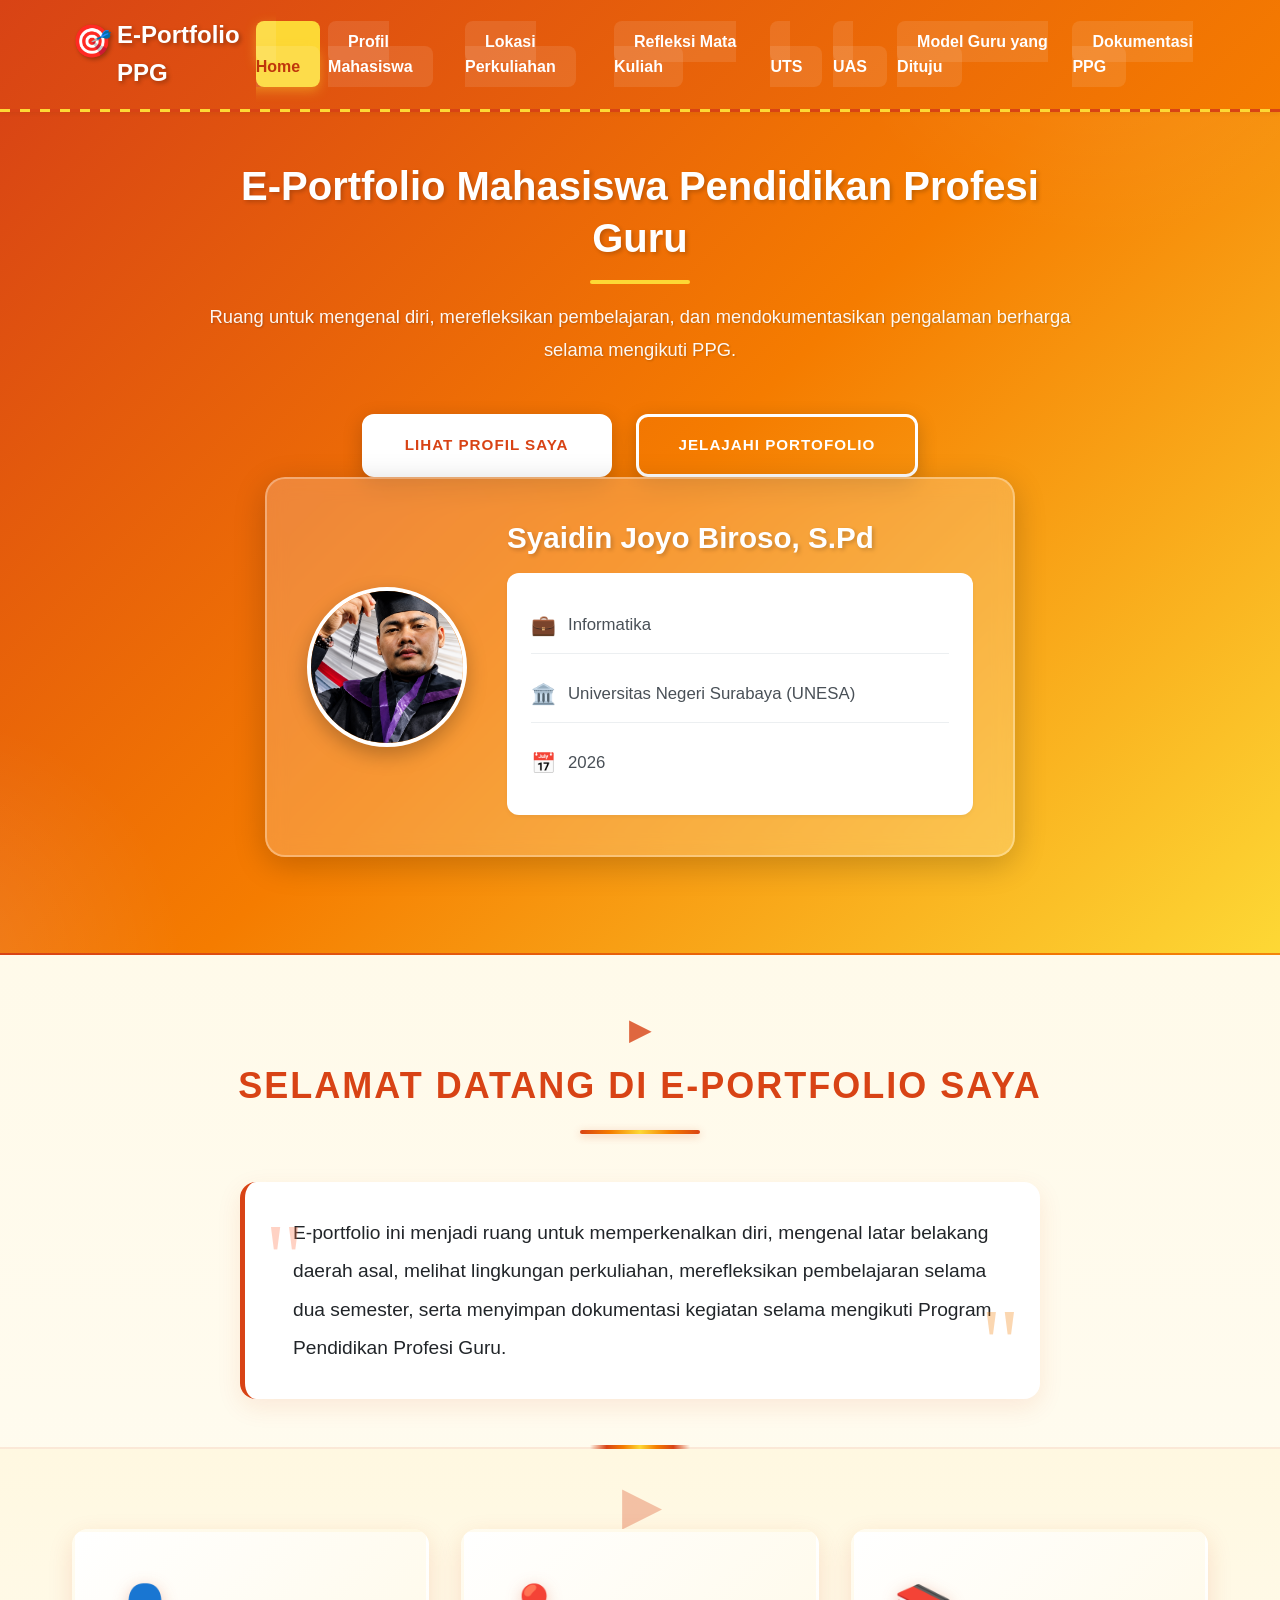
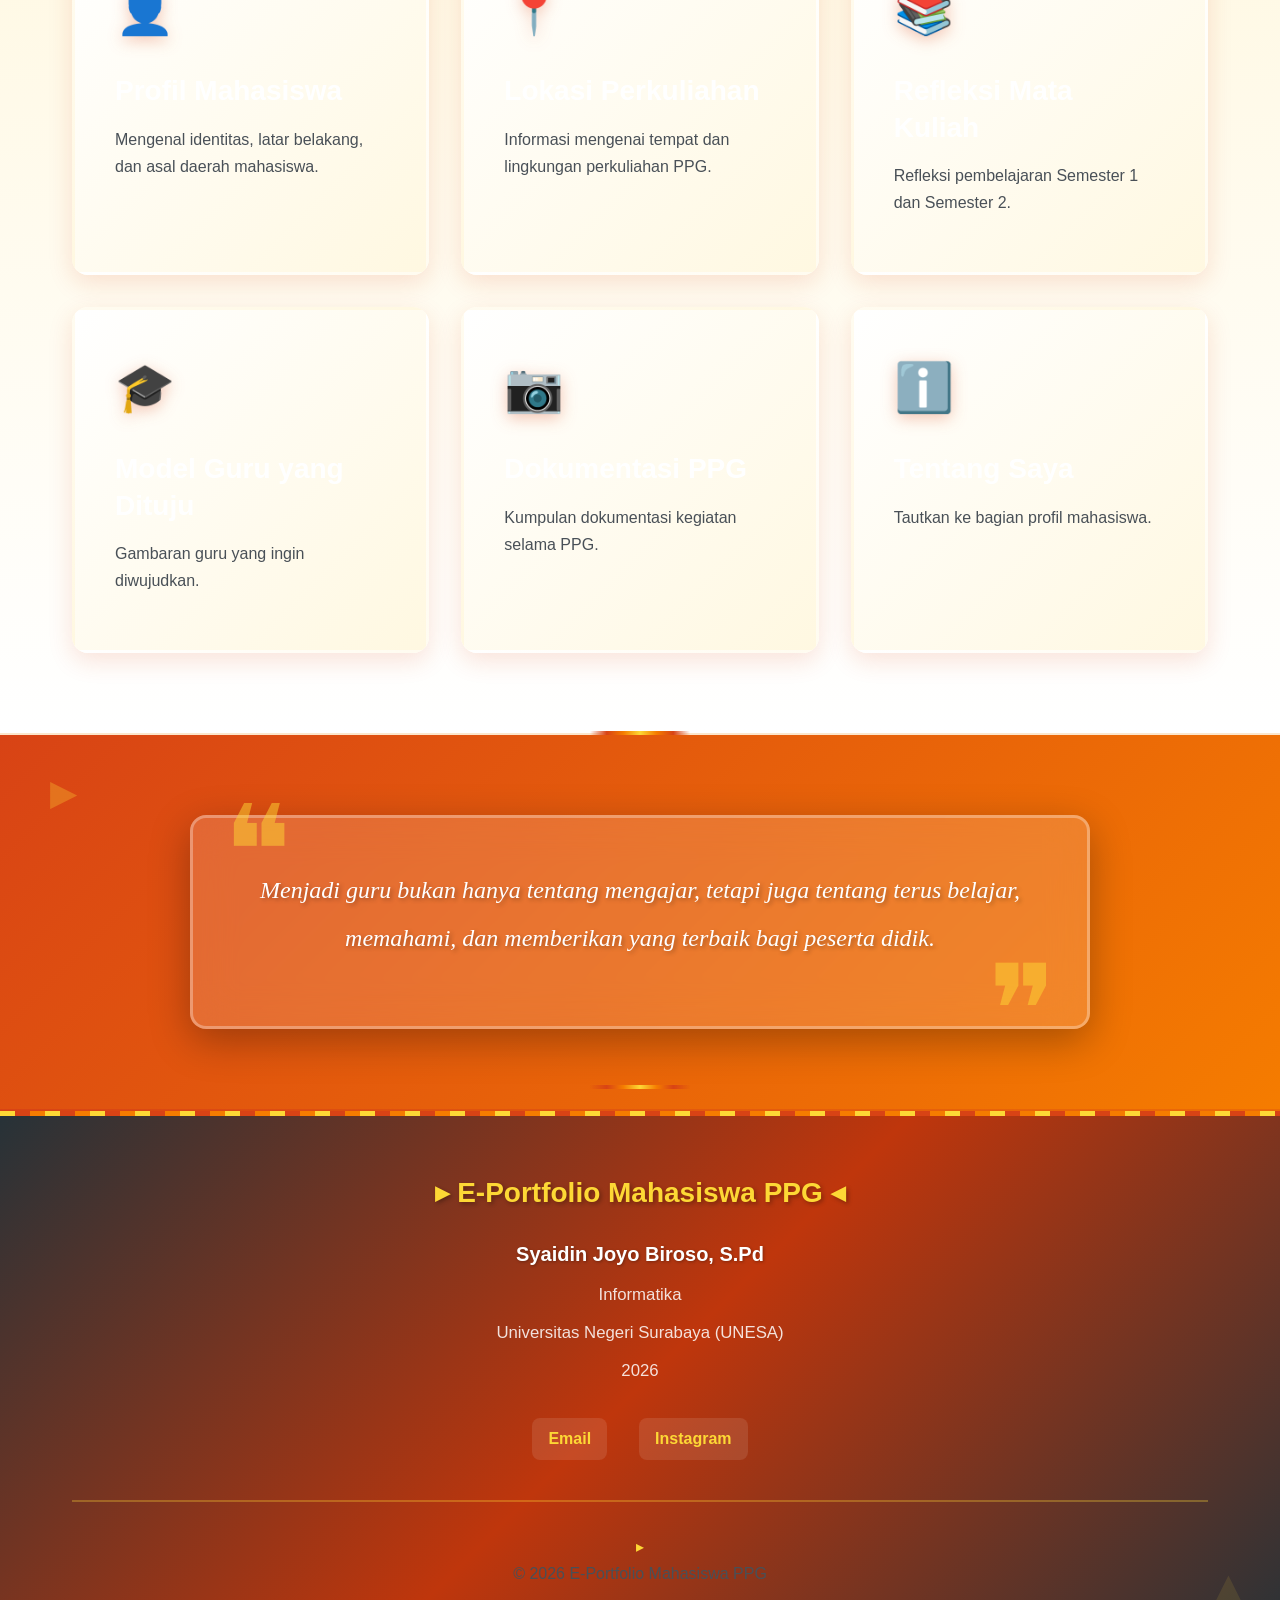
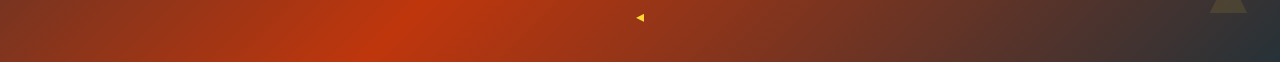
==== index.html @ d108843a "Initial commit" ====
<!DOCTYPE html>
<html lang="id">
<head>
    <meta charset="UTF-8">
    <meta name="viewport" content="width=device-width, initial-scale=1.0">
    <meta name="description" content="E-Portfolio Mahasiswa Program Pendidikan Profesi Guru">
    <title>E-Portfolio Mahasiswa PPG - Budaya Madura</title>
    <link rel="stylesheet" href="css/styles.css">
    <link rel="stylesheet" href="css/madura-ornaments.css">
</head>
<body class="home-page">
    <!-- Navbar -->
    <nav class="navbar" id="navbar">
        <div class="container">
            <div class="nav-brand">E-Portfolio PPG</div>
            <button class="nav-toggle" id="navToggle" aria-label="Toggle navigation">
                <span></span>
                <span></span>
                <span></span>
            </button>
            <ul class="nav-menu" id="navMenu">
                <li><a href="index.html" class="nav-link active">Home</a></li>
                <li><a href="profil.html" class="nav-link">Profil Mahasiswa</a></li>
                <li><a href="lokasi.html" class="nav-link">Lokasi Perkuliahan</a></li>
                <li><a href="refleksi.html" class="nav-link">Refleksi Mata Kuliah</a></li>
                <li><a href="uts.html" class="nav-link">UTS</a></li>
                <li><a href="uas.html" class="nav-link">UAS</a></li>
                <li><a href="model-guru.html" class="nav-link">Model Guru yang Dituju</a></li>
                <li><a href="dokumentasi.html" class="nav-link">Dokumentasi PPG</a></li>
            </ul>
        </div>
    </nav>

    <!-- Hero Section -->
    <section class="hero-section" id="hero">
        <div class="container">
            <div class="hero-content">
                <div class="hero-left">
                    <h1 class="hero-title">
                        E-Portfolio Mahasiswa <span class="highlight-text">Pendidikan Profesi Guru</span>
                    </h1>
                    
                    <p class="hero-subtitle">
                        Ruang untuk mengenal diri, merefleksikan pembelajaran,
                        dan mendokumentasikan pengalaman berharga
                        selama mengikuti PPG.
                    </p>
                    
                    <div class="hero-buttons">
                        <a href="profil.html" class="btn btn-primary">
                            Lihat Profil Saya
                        </a>
                        <a href="#selamat-datang" class="btn btn-secondary">
                            Jelajahi Portofolio
                        </a>
                    </div>
                </div>
                
                <div class="hero-right">
                    <!-- Profile Card -->
                    <div class="profile-card-hero">
                        <div class="profile-photo-wrapper">
                            <img src="images/profile.jpg" alt="Foto Profil" class="profile-photo" id="heroProfilePhoto">
                        </div>
                        <div class="profile-info">
                            <h2 class="profile-name" id="heroProfileName">[Nama Mahasiswa]</h2>
                            <div class="profile-details">
                                <div class="detail-item">
                                    <span class="detail-icon">💼</span>
                                    <span class="detail-text" id="heroProfileBidang">[Bidang Studi]</span>
                                </div>
                                <div class="detail-item">
                                    <span class="detail-icon">🏛️</span>
                                    <span class="detail-text">Universitas Negeri Surabaya (UNESA)</span>
                                </div>
                                <div class="detail-item">
                                    <span class="detail-icon">📅</span>
                                    <span class="detail-text" id="heroProfileYear">2026</span>
                                </div>
                            </div>
                        </div>
                    </div>
                </div>
            </div>
        </div>
    </section>

    <!-- Welcome Section -->
    <section class="welcome-section" id="selamat-datang">
        <div class="container">
            <h2 class="section-title fade-in-up">Selamat Datang di E-Portfolio Saya</h2>
            <p class="welcome-text fade-in-up">E-portfolio ini menjadi ruang untuk memperkenalkan diri, mengenal latar belakang daerah asal, melihat lingkungan perkuliahan, merefleksikan pembelajaran selama dua semester, serta menyimpan dokumentasi kegiatan selama mengikuti Program Pendidikan Profesi Guru.</p>
        </div>
    </section>

    <!-- Quick Navigation -->
    <section class="quick-nav" id="navigasi">
        <div class="container">
            <div class="nav-cards">
                <a href="profil.html" class="nav-card fade-in-up">
                    <div class="card-icon">👤</div>
                    <h3 class="card-title">Profil Mahasiswa</h3>
                    <p class="card-description">Mengenal identitas, latar belakang, dan asal daerah mahasiswa.</p>
                </a>

                <a href="lokasi.html" class="nav-card fade-in-up">
                    <div class="card-icon">📍</div>
                    <h3 class="card-title">Lokasi Perkuliahan</h3>
                    <p class="card-description">Informasi mengenai tempat dan lingkungan perkuliahan PPG.</p>
                </a>

                <a href="refleksi.html" class="nav-card fade-in-up">
                    <div class="card-icon">📚</div>
                    <h3 class="card-title">Refleksi Mata Kuliah</h3>
                    <p class="card-description">Refleksi pembelajaran Semester 1 dan Semester 2.</p>
                </a>

                <a href="model-guru.html" class="nav-card fade-in-up">
                    <div class="card-icon">🎓</div>
                    <h3 class="card-title">Model Guru yang Dituju</h3>
                    <p class="card-description">Gambaran guru yang ingin diwujudkan.</p>
                </a>

                <a href="dokumentasi.html" class="nav-card fade-in-up">
                    <div class="card-icon">📷</div>
                    <h3 class="card-title">Dokumentasi PPG</h3>
                    <p class="card-description">Kumpulan dokumentasi kegiatan selama PPG.</p>
                </a>

                <a href="profil.html" class="nav-card fade-in-up">
                    <div class="card-icon">ℹ️</div>
                    <h3 class="card-title">Tentang Saya</h3>
                    <p class="card-description">Tautkan ke bagian profil mahasiswa.</p>
                </a>
            </div>
        </div>
    </section>

    <!-- Quote Section -->
    <section class="quote-section" id="motivasi">
        <div class="container">
            <blockquote class="quote fade-in-up">
                <p class="quote-text" id="homeQuote">"Menjadi guru bukan hanya tentang mengajar, tetapi juga tentang terus belajar, memahami, dan memberikan yang terbaik bagi peserta didik."</p>
            </blockquote>
        </div>
    </section>

    <!-- Footer -->
    <footer class="footer">
        <div class="container">
            <div class="footer-content">
                <h3 class="footer-title">E-Portfolio Mahasiswa PPG</h3>
                <p class="footer-name" id="footerName">[NAMA MAHASISWA]</p>
                <p class="footer-program" id="footerProgram">[PROGRAM STUDI / BIDANG STUDI]</p>
                <p class="footer-university">Universitas Negeri Surabaya (UNESA)</p>
                <p class="footer-year">2026</p>
                
                <div class="footer-contact" id="footerContact">
                    <!-- Contact akan diisi dari data.js jika tersedia -->
                </div>
            </div>
            <div class="footer-bottom">
                <p>&copy; 2026 E-Portfolio Mahasiswa PPG</p>
            </div>
        </div>
    </footer>

    <script src="js/data.js"></script>
    <script src="js/main.js"></script>
</body>
</html>
---- css/styles.css ----
:root {
    /* Primary Colors - Madura Batik Colors */
    --primary-color: #D84315;        /* Merah Bata Madura */
    --primary-dark: #BF360C;
    --primary-light: #FF6E40;
    
    /* Secondary Colors - Madura Traditional */
    --secondary-color: #F57C00;      /* Orange Cerah */
    --secondary-dark: #E65100;
    --secondary-light: #FFB74D;
    
    /* Tertiary Colors - Madura Nature */
    --tertiary-color: #388E3C;       /* Hijau Daun Tembakau */
    --tertiary-light: #66BB6A;
    
    /* Accent Colors - Batik Madura */
    --accent-yellow: #FDD835;        /* Kuning Batik */
    --accent-red: #E53935;           /* Merah Madura */
    --accent-blue: #1976D2;          /* Biru Laut Madura */
    --accent-brown: #795548;         /* Cokelat Tanah Liat */
    
    /* Neutral Colors */
    --white: #ffffff;
    --off-white: #FFF8E1;            /* Krem Batik */
    --light-gray: #ECEFF1;
    --gray: #78909C;
    --dark-gray: #455A64;
    --darker: #263238;
    
    /* Gradient Colors */
    --gradient-madura: linear-gradient(135deg, #D84315 0%, #F57C00 50%, #FDD835 100%);
    --gradient-batik: linear-gradient(45deg, #D84315 0%, #388E3C 100%);
    --accent-gold: #FFB300;
    
    /* Text Colors */
    --text-primary: #212529;
    --text-secondary: #495057;
    --text-muted: #6c757d;
    
    /* Background */
    --bg-primary: #ffffff;
    --bg-secondary: #f8f9fa;
    --bg-tertiary: #e9ecef;
    
    /* Shadows */
    --shadow-sm: 0 2px 4px rgba(0, 0, 0, 0.05);
    --shadow-md: 0 4px 6px rgba(0, 0, 0, 0.07);
    --shadow-lg: 0 10px 15px rgba(0, 0, 0, 0.1);
    --shadow-xl: 0 20px 25px rgba(0, 0, 0, 0.15);
    
    /* Transitions */
    --transition-fast: 0.2s ease;
    --transition-normal: 0.3s ease;
    --transition-slow: 0.5s ease;
    
    /* Typography */
    --font-primary: 'Segoe UI', Tahoma, Geneva, Verdana, sans-serif;
    --font-secondary: Georgia, 'Times New Roman', serif;
    
    /* Spacing */
    --spacing-xs: 0.5rem;
    --spacing-sm: 1rem;
    --spacing-md: 2rem;
    --spacing-lg: 3rem;
    --spacing-xl: 4rem;
    
    /* Border Radius */
    --radius-sm: 4px;
    --radius-md: 8px;
    --radius-lg: 12px;
    --radius-xl: 16px;
}

/* ===================================
   RESET & BASE STYLES
   =================================== */
* {
    margin: 0;
    padding: 0;
    box-sizing: border-box;
}

html {
    scroll-behavior: smooth;
    font-size: 16px;
}

/* Override scroll behavior saat accordion transition */
html.no-smooth-scroll {
    scroll-behavior: auto !important;
}

body {
    font-family: var(--font-primary);
    color: var(--text-primary);
    background: linear-gradient(to bottom, #FFF8E1 0%, #ffffff 100%);
    line-height: 1.6;
    overflow-x: hidden;
    position: relative;
}

/* Batik Madura Pattern Background - Enhanced */
body::before {
    content: '';
    position: fixed;
    top: 0;
    left: 0;
    right: 0;
    bottom: 0;
    background-image: 
        /* Motif diagonal khas batik Madura */
        repeating-linear-gradient(45deg, transparent, transparent 30px, rgba(216, 67, 21, 0.04) 30px, rgba(216, 67, 21, 0.04) 32px),
        repeating-linear-gradient(-45deg, transparent, transparent 30px, rgba(245, 124, 0, 0.04) 30px, rgba(245, 124, 0, 0.04) 32px),
        /* Motif kotak-kotak halus */
        repeating-linear-gradient(0deg, transparent, transparent 60px, rgba(253, 216, 53, 0.03) 60px, rgba(253, 216, 53, 0.03) 62px),
        repeating-linear-gradient(90deg, transparent, transparent 60px, rgba(56, 142, 60, 0.03) 60px, rgba(56, 142, 60, 0.03) 62px);
    background-size: 100px 100px;
    z-index: -1;
    pointer-events: none;
    opacity: 0.7;
}

img {
    max-width: 100%;
    height: auto;
    display: block;
}

a {
    text-decoration: none;
    color: inherit;
    transition: var(--transition-fast);
}

button {
    font-family: inherit;
    cursor: pointer;
    border: none;
    background: none;
    transition: var(--transition-fast);
}

ul {
    list-style: none;
}

/* ===================================
   TYPOGRAPHY
   =================================== */
h1, h2, h3, h4, h5, h6 {
    font-weight: 600;
    line-height: 1.3;
    color: var(--text-primary);
    margin-bottom: 1rem;
}

h1 {
    font-size: 2.5rem;
}

h2 {
    font-size: 2rem;
}

h3 {
    font-size: 1.5rem;
}

h4 {
    font-size: 1.25rem;
}

p {
    margin-bottom: 1rem;
    color: var(--text-secondary);
    line-height: 1.8;
}

/* ===================================
   CONTAINER & LAYOUT
   =================================== */
.container {
    max-width: 1200px;
    margin: 0 auto;
    padding: 0 2rem;
}

section {
    padding: 3rem 0;
}

/* ===================================
   NAVBAR - Madura Style
   =================================== */
.navbar {
    position: fixed;
    top: 0;
    left: 0;
    right: 0;
    background: linear-gradient(135deg, var(--primary-color) 0%, var(--secondary-color) 100%);
    box-shadow: 0 4px 20px rgba(216, 67, 21, 0.3);
    z-index: 1000;
    transition: var(--transition-normal);
    border-bottom: 3px solid var(--accent-yellow);
}

.navbar::after {
    content: '';
    position: absolute;
    bottom: -3px;
    left: 0;
    right: 0;
    height: 3px;
    background: repeating-linear-gradient(
        90deg,
        var(--accent-yellow) 0px,
        var(--accent-yellow) 10px,
        var(--primary-color) 10px,
        var(--primary-color) 20px
    );
}

.navbar .container {
    display: flex;
    justify-content: space-between;
    align-items: center;
    padding: 1rem 2rem;
}

.nav-brand {
    font-size: 1.5rem;
    font-weight: 700;
    color: var(--white);
    text-shadow: 2px 2px 4px rgba(0, 0, 0, 0.3);
    position: relative;
    padding-left: 45px;
}

.nav-brand::before {
    content: '🎯';
    position: absolute;
    left: 0;
    font-size: 2rem;
    animation: bounce 2s infinite;
}

@keyframes bounce {
    0%, 100% { transform: translateY(0); }
    50% { transform: translateY(-5px); }
}

.nav-menu {
    display: flex;
    gap: 0.5rem;
    align-items: center;
}

.nav-link {
    color: var(--white);
    font-weight: 600;
    padding: 0.75rem 1.25rem;
    position: relative;
    transition: var(--transition-fast);
    border-radius: var(--radius-md);
    background: rgba(255, 255, 255, 0.1);
    backdrop-filter: blur(10px);
}

.nav-link::before {
    content: '';
    position: absolute;
    top: 0;
    left: 0;
    right: 0;
    bottom: 0;
    background: var(--accent-yellow);
    border-radius: var(--radius-md);
    transform: scaleX(0);
    transform-origin: right;
    transition: transform 0.3s ease;
    z-index: -1;
}

.nav-link:hover::before,
.nav-link.active::before {
    transform: scaleX(1);
    transform-origin: left;
}

.nav-link:hover,
.nav-link.active {
    color: var(--primary-dark);
    transform: translateY(-2px);
    box-shadow: 0 4px 12px rgba(253, 216, 53, 0.4);
}

.nav-toggle {
    display: none;
    flex-direction: column;
    gap: 5px;
    width: 30px;
    height: 30px;
    background: rgba(255, 255, 255, 0.2);
    padding: 5px;
    border-radius: var(--radius-sm);
}

.nav-toggle span {
    display: block;
    width: 100%;
    height: 3px;
    background: linear-gradient(90deg, var(--accent-yellow), var(--white));
    border-radius: 2px;
    transition: var(--transition-fast);
}

/* ===================================
   HERO SECTION - Madura Vibes
   =================================== */
.hero {
    margin-top: 80px;
    padding: 5rem 0;
    background: linear-gradient(135deg, #D84315 0%, #F57C00 50%, #FDD835 100%);
    color: var(--white);
    position: relative;
    overflow: hidden;
}

/* Decorative Batik Pattern */
.hero::before {
    content: '';
    position: absolute;
    top: -50%;
    right: -10%;
    width: 600px;
    height: 600px;
    background: radial-gradient(circle, rgba(255, 255, 255, 0.1) 0%, transparent 70%);
    border-radius: 50%;
    animation: float 6s ease-in-out infinite;
}

.hero::after {
    content: '';
    position: absolute;
    bottom: -30%;
    left: -5%;
    width: 500px;
    height: 500px;
    background: radial-gradient(circle, rgba(255, 255, 255, 0.1) 0%, transparent 70%);
    border-radius: 50%;
    animation: float 8s ease-in-out infinite reverse;
}

@keyframes float {
    0%, 100% { transform: translateY(0) rotate(0deg); }
    50% { transform: translateY(-20px) rotate(5deg); }
}

.hero-content {
    text-align: center;
    max-width: 900px;
    margin: 0 auto;
    position: relative;
    z-index: 1;
}

.hero-title {
    font-size: 2.75rem;
    color: var(--white);
    margin-bottom: 1rem;
    text-shadow: 3px 3px 6px rgba(0, 0, 0, 0.3);
    animation: slideInDown 0.8s ease;
    position: relative;
}

.hero-title::after {
    content: '';
    display: block;
    width: 100px;
    height: 4px;
    background: var(--accent-yellow);
    margin: 1rem auto;
    border-radius: 2px;
}

@keyframes slideInDown {
    from {
        opacity: 0;
        transform: translateY(-30px);
    }
    to {
        opacity: 1;
        transform: translateY(0);
    }
}

.hero-subtitle {
    font-size: 1.25rem;
    color: rgba(255, 255, 255, 0.95);
    margin-bottom: 3rem;
    line-height: 1.8;
    text-shadow: 1px 1px 3px rgba(0, 0, 0, 0.2);
    animation: fadeIn 1s ease 0.3s both;
}

.hero-profile {
    display: flex;
    align-items: center;
    gap: 2.5rem;
    background: rgba(255, 255, 255, 0.15);
    backdrop-filter: blur(15px);
    padding: 2.5rem;
    border-radius: var(--radius-xl);
    margin-bottom: 2.5rem;
    text-align: left;
    border: 3px solid rgba(255, 255, 255, 0.3);
    box-shadow: 0 8px 32px rgba(0, 0, 0, 0.2);
    animation: zoomIn 0.8s ease 0.5s both;
    position: relative;
    overflow: hidden;
}

.hero-profile::before {
    content: '⚜️';
    position: absolute;
    top: 10px;
    right: 10px;
    font-size: 3rem;
    opacity: 0.2;
}

@keyframes zoomIn {
    from {
        opacity: 0;
        transform: scale(0.9);
    }
    to {
        opacity: 1;
        transform: scale(1);
    }
}

.profile-image {
    flex-shrink: 0;
    position: relative;
}

.profile-image::before {
    content: '';
    position: absolute;
    top: -10px;
    left: -10px;
    right: -10px;
    bottom: -10px;
    border: 4px solid var(--accent-yellow);
    border-radius: 50%;
    animation: pulse 2s ease infinite;
}

@keyframes pulse {
    0%, 100% {
        transform: scale(1);
        opacity: 1;
    }
    50% {
        transform: scale(1.05);
        opacity: 0.8;
    }
}

.profile-image img {
    width: 180px;
    height: 180px;
    border-radius: 50%;
    border: 5px solid var(--white);
    object-fit: cover;
    box-shadow: 0 8px 24px rgba(0, 0, 0, 0.3);
    position: relative;
    z-index: 1;
}

.profile-info {
    flex: 1;
}

.profile-name {
    font-size: 2rem;
    color: var(--white);
    margin-bottom: 0.75rem;
    text-shadow: 2px 2px 4px rgba(0, 0, 0, 0.3);
    font-weight: 700;
}

.profile-program,
.profile-university,
.profile-year {
    color: rgba(255, 255, 255, 0.95);
    margin-bottom: 0.5rem;
    font-size: 1.05rem;
    display: flex;
    align-items: center;
    gap: 0.5rem;
}

.profile-program::before {
    content: '📚';
}

.profile-university::before {
    content: '🏛️';
}

.profile-year::before {
    content: '📅';
}

.hero-buttons {
    display: flex;
    gap: 1.5rem;
    justify-content: center;
    animation: fadeInUp 1s ease 0.8s both;
}

@keyframes fadeInUp {
    from {
        opacity: 0;
        transform: translateY(20px);
    }
    to {
        opacity: 1;
        transform: translateY(0);
    }
}

/* ===================================
   BUTTONS - Madura Interactive Style
   =================================== */
.btn {
    display: inline-block;
    padding: 1rem 2.5rem;
    border-radius: var(--radius-lg);
    font-weight: 700;
    text-align: center;
    transition: all 0.3s ease;
    cursor: pointer;
    position: relative;
    overflow: hidden;
    text-transform: uppercase;
    letter-spacing: 1px;
    font-size: 0.95rem;
}

.btn::before {
    content: '';
    position: absolute;
    top: 50%;
    left: 50%;
    width: 0;
    height: 0;
    border-radius: 50%;
    background: rgba(255, 255, 255, 0.3);
    transform: translate(-50%, -50%);
    transition: width 0.6s, height 0.6s;
}

.btn:hover::before {
    width: 300px;
    height: 300px;
}

.btn-primary {
    background: var(--white);
    color: var(--primary-color);
    border: 3px solid var(--white);
    box-shadow: 0 6px 20px rgba(0, 0, 0, 0.2);
}

.btn-primary:hover {
    transform: translateY(-3px) scale(1.05);
    box-shadow: 0 12px 30px rgba(0, 0, 0, 0.3);
    background: var(--accent-yellow);
    color: var(--primary-dark);
    border-color: var(--accent-yellow);
}

.btn-secondary {
    background: transparent;
    color: var(--white);
    border: 3px solid var(--white);
    box-shadow: 0 6px 20px rgba(0, 0, 0, 0.2);
}

.btn-secondary:hover {
    background: var(--white);
    color: var(--primary-color);
    transform: translateY(-3px) scale(1.05);
    box-shadow: 0 12px 30px rgba(0, 0, 0, 0.3);
}

/* ===================================
   WELCOME SECTION - Madura Welcome
   =================================== */
.welcome {
    background: linear-gradient(to bottom, var(--white), var(--off-white));
    text-align: center;
    position: relative;
    padding: 5rem 0;
}

.welcome::before {
    content: '▶';
    position: absolute;
    top: 30px;
    left: 10%;
    font-size: 3rem;
    opacity: 0.2;
    animation: float 4s ease-in-out infinite;
    color: var(--primary-color);
    font-weight: bold;
}

.welcome::after {
    content: '◀';
    position: absolute;
    top: 50px;
    right: 10%;
    font-size: 2.5rem;
    opacity: 0.2;
    animation: float 5s ease-in-out infinite reverse;
    color: var(--secondary-color);
    font-weight: bold;
}

.welcome-text {
    max-width: 800px;
    margin: 0 auto;
    font-size: 1.2rem;
    line-height: 2;
    color: var(--text-primary);
    padding: 2rem 3rem;
    background: var(--white);
    border-radius: var(--radius-xl);
    box-shadow: 0 8px 24px rgba(216, 67, 21, 0.1);
    border-left: 5px solid var(--primary-color);
    position: relative;
}

.welcome-text::before {
    content: '"';
    position: absolute;
    top: -20px;
    left: 20px;
    font-size: 6rem;
    color: var(--primary-light);
    opacity: 0.3;
    font-family: Georgia, serif;
}

.welcome-text::after {
    content: '"';
    position: absolute;
    bottom: -40px;
    right: 20px;
    font-size: 6rem;
    color: var(--secondary-color);
    opacity: 0.3;
    font-family: Georgia, serif;
}

/* ===================================
   QUICK NAVIGATION CARDS - Madura Style
   =================================== */
.quick-nav {
    background: linear-gradient(to bottom, var(--off-white), var(--white));
    position: relative;
    padding: 5rem 0;
}

.quick-nav::before {
    content: '▶';
    position: absolute;
    top: 20px;
    left: 50%;
    transform: translateX(-50%);
    font-size: 3rem;
    opacity: 0.3;
    animation: sparkle 3s ease infinite;
    color: var(--primary-color);
    font-weight: bold;
}

@keyframes sparkle {
    0%, 100% { opacity: 0.3; transform: translateX(-50%) scale(1); }
    50% { opacity: 0.6; transform: translateX(-50%) scale(1.2); }
}

.nav-cards {
    display: grid;
    grid-template-columns: repeat(auto-fit, minmax(300px, 1fr));
    gap: 2rem;
}

.nav-card {
    background: linear-gradient(135deg, var(--white) 0%, var(--off-white) 100%);
    padding: 2.5rem;
    border-radius: var(--radius-xl);
    box-shadow: 0 8px 24px rgba(216, 67, 21, 0.15);
    transition: all 0.4s cubic-bezier(0.175, 0.885, 0.32, 1.275);
    cursor: pointer;
    position: relative;
    overflow: hidden;
    border: 3px solid transparent;
}

.nav-card::before {
    content: '';
    position: absolute;
    top: 0;
    left: 0;
    right: 0;
    height: 5px;
    background: linear-gradient(90deg, var(--primary-color), var(--secondary-color), var(--accent-yellow));
    transform: scaleX(0);
    transform-origin: left;
    transition: transform 0.4s ease;
}

.nav-card::after {
    content: '';
    position: absolute;
    top: -50%;
    right: -50%;
    width: 200%;
    height: 200%;
    background: radial-gradient(circle, rgba(216, 67, 21, 0.1) 0%, transparent 70%);
    transform: scale(0);
    transition: transform 0.6s ease;
}

.nav-card:hover {
    transform: translateY(-12px) scale(1.02);
    box-shadow: 0 16px 40px rgba(216, 67, 21, 0.25);
    border-color: var(--primary-color);
}

.nav-card:hover::before {
    transform: scaleX(1);
}

.nav-card:hover::after {
    transform: scale(1);
}

.card-icon {
    font-size: 4rem;
    margin-bottom: 1.5rem;
    animation: bounce 2s infinite;
    display: inline-block;
    filter: drop-shadow(0 4px 8px rgba(216, 67, 21, 0.3));
}

.nav-card:hover .card-icon {
    animation: rotate-bounce 0.8s ease;
}

@keyframes rotate-bounce {
    0%, 100% { transform: rotate(0deg) scale(1); }
    25% { transform: rotate(-10deg) scale(1.1); }
    75% { transform: rotate(10deg) scale(1.1); }
}

.card-title {
    color: var(--primary-color);
    margin-bottom: 1rem;
    font-size: 1.35rem;
    font-weight: 700;
    position: relative;
    z-index: 1;
}

.card-description {
    color: var(--text-secondary);
    font-size: 1rem;
    line-height: 1.7;
    position: relative;
    z-index: 1;
}

/* ===================================
   QUOTE SECTION - Madura Wisdom
   =================================== */
.quote-section {
    background: linear-gradient(135deg, var(--primary-color) 0%, var(--secondary-color) 100%);
    padding: 5rem 0;
    position: relative;
    overflow: hidden;
}

.quote-section::before {
    content: '▸';
    position: absolute;
    top: 20px;
    left: 50px;
    font-size: 3rem;
    opacity: 0.3;
    animation: twinkle 2s ease-in-out infinite;
    color: var(--accent-yellow);
    font-weight: bold;
}

.quote-section::after {
    content: '◂';
    position: absolute;
    bottom: 20px;
    right: 50px;
    font-size: 3rem;
    opacity: 0.3;
    animation: twinkle 2s ease-in-out infinite 1s;
    color: var(--accent-yellow);
    font-weight: bold;
}

@keyframes twinkle {
    0%, 100% { opacity: 0.3; transform: scale(1); }
    50% { opacity: 0.6; transform: scale(1.2); }
}

.quote {
    max-width: 900px;
    margin: 0 auto;
    text-align: center;
    background: rgba(255, 255, 255, 0.15);
    backdrop-filter: blur(20px);
    padding: 3rem;
    border-radius: var(--radius-xl);
    border: 3px solid rgba(255, 255, 255, 0.3);
    box-shadow: 0 12px 40px rgba(0, 0, 0, 0.3);
    position: relative;
}

.quote::before {
    content: '❝';
    position: absolute;
    top: -30px;
    left: 30px;
    font-size: 8rem;
    color: var(--accent-yellow);
    opacity: 0.5;
    line-height: 1;
}

.quote::after {
    content: '❞';
    position: absolute;
    bottom: -50px;
    right: 30px;
    font-size: 8rem;
    color: var(--accent-yellow);
    opacity: 0.5;
    line-height: 1;
}

.quote-text {
    font-size: 1.5rem;
    color: var(--white);
    line-height: 2;
    font-family: var(--font-secondary);
    font-style: italic;
    text-shadow: 2px 2px 4px rgba(0, 0, 0, 0.3);
    position: relative;
    z-index: 1;
    font-weight: 500;
}

/* ===================================
   PAGE HEADER - Madura Gradient
   =================================== */
.page-header {
    margin-top: 80px;
    padding: 3rem 0;
    background: linear-gradient(135deg, var(--primary-color) 0%, var(--secondary-color) 50%, var(--accent-yellow) 100%);
    color: var(--white);
    text-align: center;
    position: relative;
    overflow: hidden;
}

.page-header::before {
    content: '';
    position: absolute;
    top: 0;
    left: 0;
    right: 0;
    bottom: 0;
    background-image: 
        radial-gradient(circle at 20% 50%, rgba(255, 255, 255, 0.1) 0%, transparent 50%),
        radial-gradient(circle at 80% 80%, rgba(255, 255, 255, 0.1) 0%, transparent 50%);
    animation: wave 8s ease-in-out infinite;
}

@keyframes wave {
    0%, 100% { transform: translateY(0); }
    50% { transform: translateY(-10px); }
}

.page-title {
    font-size: 3rem;
    color: var(--white);
    margin-bottom: 1rem;
    text-shadow: 3px 3px 8px rgba(0, 0, 0, 0.3);
    position: relative;
    z-index: 1;
    font-weight: 800;
    animation: titleSlide 0.8s ease;
}

@keyframes titleSlide {
    from {
        opacity: 0;
        transform: translateX(-50px);
    }
    to {
        opacity: 1;
        transform: translateX(0);
    }
}

.page-title::before {
    content: '⚡';
    display: inline-block;
    margin-right: 1rem;
    animation: rotate 3s linear infinite;
}

@keyframes rotate {
    from { transform: rotate(0deg); }
    to { transform: rotate(360deg); }
}

.page-subtitle {
    font-size: 1.25rem;
    color: rgba(255, 255, 255, 0.95);
    position: relative;
    z-index: 1;
    text-shadow: 1px 1px 3px rgba(0, 0, 0, 0.2);
    animation: fadeIn 1s ease 0.3s both;
}

/* ===================================
   SECTION DIVIDERS & SEPARATORS
   =================================== */
section {
    position: relative;
    border-bottom: 2px solid rgba(216, 67, 21, 0.1);
}

section::after {
    content: '';
    position: absolute;
    bottom: -2px;
    left: 50%;
    transform: translateX(-50%);
    width: 100px;
    height: 4px;
    background: linear-gradient(90deg, transparent, var(--primary-color), var(--secondary-color), var(--accent-yellow), var(--secondary-color), var(--primary-color), transparent);
    opacity: 0;
    transition: opacity 0.5s ease;
}

section.in-view::after {
    opacity: 1;
}

/* Section Indicators */
.section-indicator {
    position: fixed;
    right: 30px;
    top: 50%;
    transform: translateY(-50%);
    z-index: 900;
    display: none;
}

.section-indicator.show {
    display: block;
}

.section-dot {
    width: 12px;
    height: 12px;
    border-radius: 50%;
    background: rgba(216, 67, 21, 0.3);
    margin: 15px 0;
    cursor: pointer;
    transition: all 0.3s ease;
    position: relative;
}

.section-dot::before {
    content: '';
    position: absolute;
    top: 50%;
    right: 20px;
    transform: translateY(-50%);
    width: 0;
    height: 2px;
    background: var(--primary-color);
    transition: width 0.3s ease;
}

.section-dot:hover::before,
.section-dot.active::before {
    width: 15px;
}

.section-dot:hover,
.section-dot.active {
    background: var(--primary-color);
    transform: scale(1.5);
}

/* Section Title Animation on Scroll */
.section-title.animate-in {
    animation: titlePop 0.6s ease;
}

@keyframes titlePop {
    0% {
        opacity: 0;
        transform: translateY(30px) scale(0.9);
    }
    50% {
        transform: translateY(-10px) scale(1.05);
    }
    100% {
        opacity: 1;
        transform: translateY(0) scale(1);
    }
}

/* Decorative Section Separator */
.section-separator {
    width: 100%;
    height: 60px;
    background: linear-gradient(to right, transparent, var(--off-white), transparent);
    position: relative;
    overflow: hidden;
}

.section-separator::before {
    content: '▸▸▸';
    position: absolute;
    top: 50%;
    left: 50%;
    transform: translate(-50%, -50%);
    font-size: 1.5rem;
    color: var(--primary-color);
    letter-spacing: 1rem;
    opacity: 0.3;
    font-weight: bold;
}

/* ===================================
   SECTION TITLES - Madura Ornament
   =================================== */
.section-title {
    font-size: 2.25rem;
    color: var(--primary-color);
    text-align: center;
    margin-bottom: 3rem;
    position: relative;
    padding-bottom: 1.5rem;
    font-weight: 700;
    text-transform: uppercase;
    letter-spacing: 2px;
}

.section-title::before {
    content: '▸';
    display: block;
    font-size: 2.5rem;
    margin-bottom: 0.5rem;
    opacity: 0.8;
    font-weight: bold;
    color: var(--primary-color);
}

.section-title::after {
    content: '';
    position: absolute;
    bottom: 0;
    left: 50%;
    transform: translateX(-50%);
    width: 120px;
    height: 4px;
    background: linear-gradient(90deg, var(--primary-color), var(--secondary-color), var(--accent-yellow), var(--secondary-color), var(--primary-color));
    border-radius: 2px;
    box-shadow: 0 2px 8px rgba(216, 67, 21, 0.3);
}

/* ===================================
   PROFILE IDENTITY
   =================================== */
.profile-identity {
    background-color: var(--bg-primary);
    padding: 3rem 0;
}

.profile-layout {
    display: grid;
    grid-template-columns: 300px 1fr;
    gap: 3rem;
    align-items: start;
}

.profile-photo {
    flex-shrink: 0;
    width: 100%;
}

.profile-photo img {
    width: 100%;
    max-width: 300px;
    height: 350px;
    object-fit: cover;
    object-position: center top;
    border-radius: var(--radius-lg);
    box-shadow: var(--shadow-lg);
}

.profile-details {
    background-color: var(--white);
    padding: 1.5rem;
    border-radius: var(--radius-lg);
    box-shadow: var(--shadow-sm);
}

.identity-name {
    font-size: 1.75rem;
    color: var(--primary-color);
    margin-bottom: 0.5rem;
    line-height: 1.3;
}

.identity-nickname {
    font-size: 1rem;
    color: var(--text-secondary);
    margin-bottom: 1.5rem;
}

.identity-info {
    display: flex;
    flex-direction: column;
    gap: 0.75rem;
}

.info-item {
    display: grid;
    grid-template-columns: 170px 1fr;
    gap: 0.75rem;
    padding: 0.5rem 0;
    border-bottom: 1px solid var(--light-gray);
    font-size: 0.95rem;
}

.info-item strong {
    color: var(--text-primary);
}

.info-item span {
    color: var(--text-secondary);
}

.origin-location {
    margin-top: 1.5rem;
    padding: 1.25rem;
    background-color: var(--bg-secondary);
    border-radius: var(--radius-md);
    border-left: 4px solid var(--primary-color);
}

.origin-title {
    font-size: 1.1rem;
    color: var(--primary-color);
    margin-bottom: 0.75rem;
}

.location-details p {
    font-size: 0.95rem;
    color: var(--text-secondary);
    margin-bottom: 0.2rem;
}

.location-provinsi {
    font-weight: 600;
    color: var(--primary-color);
    font-size: 1.125rem;
    margin-top: 0.5rem;
}

/* ===================================
   ABOUT ME
   =================================== */
.about-me {
    background-color: var(--bg-secondary);
}

.about-content {
    max-width: 900px;
    margin: 0 auto;
    background-color: var(--white);
    padding: 2.5rem;
    border-radius: var(--radius-lg);
    box-shadow: var(--shadow-sm);
    line-height: 1.9;
}

/* ===================================
   ORIGIN REGION
   =================================== */
.origin-region {
    background-color: var(--bg-primary);
}

.region-info {
    max-width: 900px;
    margin: 0 auto;
    background-color: var(--white);
    padding: 2.5rem;
    border-radius: var(--radius-lg);
    box-shadow: var(--shadow-sm);
}

.region-header {
    text-align: center;
    margin-bottom: 2rem;
    padding-bottom: 1.5rem;
    border-bottom: 2px solid var(--light-gray);
}

.region-name {
    font-size: 1.75rem;
    color: var(--primary-color);
    margin-bottom: 0.5rem;
}

.region-province {
    font-size: 1.125rem;
    color: var(--text-secondary);
}

.region-description h4 {
    color: var(--primary-color);
    margin-bottom: 1rem;
    margin-top: 1.5rem;
}

/* ===================================
   REGIONAL CHARACTERISTICS
   =================================== */
.regional-characteristics {
    background-color: var(--bg-secondary);
}

.characteristics-grid {
    display: grid;
    grid-template-columns: repeat(auto-fit, minmax(300px, 1fr));
    gap: 2rem;
}

.characteristic-card {
    background-color: var(--white);
    padding: 2rem;
    border-radius: var(--radius-lg);
    box-shadow: var(--shadow-sm);
    transition: var(--transition-normal);
}

.characteristic-card:hover {
    transform: translateY(-5px);
    box-shadow: var(--shadow-lg);
}

.characteristic-icon {
    font-size: 2.5rem;
    margin-bottom: 1rem;
}

.characteristic-title {
    color: var(--primary-color);
    margin-bottom: 0.75rem;
    font-size: 1.25rem;
}

.characteristic-content {
    color: var(--text-secondary);
    line-height: 1.8;
}

/* ===================================
   MINI GALLERY
   =================================== */
.mini-gallery {
    background-color: var(--bg-primary);
}

.gallery-grid {
    display: grid;
    grid-template-columns: repeat(auto-fit, minmax(280px, 1fr));
    gap: 1.5rem;
}

.gallery-item {
    position: relative;
    overflow: hidden;
    border-radius: var(--radius-lg);
    box-shadow: var(--shadow-md);
    cursor: pointer;
    transition: var(--transition-normal);
}

.gallery-item:hover {
    transform: scale(1.05);
    box-shadow: var(--shadow-xl);
}

.gallery-item img {
    width: 100%;
    height: 250px;
    object-fit: cover;
    transition: var(--transition-normal);
}

.gallery-item:hover img {
    transform: scale(1.1);
}

.gallery-caption {
    position: absolute;
    bottom: 0;
    left: 0;
    right: 0;
    background: linear-gradient(to top, rgba(0,0,0,0.8), transparent);
    color: var(--white);
    padding: 1.5rem 1rem 1rem;
    font-weight: 500;
}

/* ===================================
   REGIONAL VALUES
   =================================== */
.regional-values {
    background-color: var(--bg-secondary);
}

.values-content {
    max-width: 900px;
    margin: 0 auto;
    background-color: var(--white);
    padding: 2.5rem;
    border-radius: var(--radius-lg);
    box-shadow: var(--shadow-sm);
    line-height: 1.9;
}

/* ===================================
   LPTK INFORMATION
   =================================== */
.lptk-info {
    background-color: var(--bg-primary);
}

.lptk-card {
    max-width: 900px;
    margin: 0 auto;
    background-color: var(--white);
    padding: 2.5rem;
    border-radius: var(--radius-lg);
    box-shadow: var(--shadow-md);
}

.lptk-title {
    font-size: 2rem;
    color: var(--primary-color);
    text-align: center;
    margin-bottom: 2rem;
    padding-bottom: 1rem;
    border-bottom: 2px solid var(--light-gray);
}

.lptk-details {
    display: flex;
    flex-direction: column;
    gap: 1rem;
}

.detail-item {
    display: grid;
    grid-template-columns: 180px 1fr;
    gap: 1rem;
    padding: 0.75rem 0;
    border-bottom: 1px solid var(--light-gray);
}

.detail-item:last-child {
    border-bottom: none;
}

.detail-item strong {
    color: var(--text-primary);
}

.detail-item span {
    color: var(--text-secondary);
}

/* ===================================
   LOCATION MAP
   =================================== */
.location-map {
    background-color: var(--bg-secondary);
}

.map-container {
    max-width: 1000px;
    margin: 0 auto;
    border-radius: var(--radius-lg);
    overflow: hidden;
    box-shadow: var(--shadow-md);
}

.map-placeholder {
    background-color: var(--light-gray);
    padding: 4rem 2rem;
    text-align: center;
    color: var(--text-secondary);
}

.map-icon {
    font-size: 4rem;
    margin-bottom: 1rem;
}

.map-instruction {
    font-size: 0.875rem;
    color: var(--text-muted);
    margin-top: 0.5rem;
}

/* ===================================
   CAMPUS ENVIRONMENT
   =================================== */
.campus-environment {
    background-color: var(--bg-primary);
}

.environment-content {
    max-width: 900px;
    margin: 0 auto;
    background-color: var(--white);
    padding: 2.5rem;
    border-radius: var(--radius-lg);
    box-shadow: var(--shadow-sm);
    line-height: 1.9;
}

/* ===================================
   MEMORABLE MOMENTS
   =================================== */
.memorable-moments {
    background-color: var(--bg-secondary);
}

.moments-content {
    max-width: 900px;
    margin: 0 auto;
    background-color: var(--white);
    padding: 2.5rem;
    border-radius: var(--radius-lg);
    box-shadow: var(--shadow-sm);
    line-height: 1.9;
}

/* ===================================
   REFLECTION OVERVIEW
   =================================== */
.reflection-overview {
    background-color: var(--bg-primary);
}

.overview-stats {
    display: grid;
    grid-template-columns: repeat(auto-fit, minmax(200px, 1fr));
    gap: 2rem;
    max-width: 800px;
    margin: 0 auto;
}

.stat-card {
    background-color: var(--white);
    padding: 2rem;
    border-radius: var(--radius-lg);
    box-shadow: var(--shadow-md);
    text-align: center;
    transition: var(--transition-normal);
}

.stat-card:hover {
    transform: translateY(-5px);
    box-shadow: var(--shadow-xl);
}

.stat-number {
    font-size: 3rem;
    font-weight: 700;
    color: var(--primary-color);
    margin-bottom: 0.5rem;
}

.stat-label {
    font-size: 1rem;
    color: var(--text-secondary);
    font-weight: 500;
}

/* ===================================
   SEMESTER SECTION
   =================================== */
.semester-section {
    background-color: var(--bg-secondary);
}

.semester-section:nth-child(even) {
    background-color: var(--bg-primary);
}

/* ===================================
   ACCORDION - Madura Interactive
   =================================== */

/* Semester Header with Controls */
.semester-header {
    display: flex;
    justify-content: space-between;
    align-items: center;
    margin-bottom: 2rem;
    gap: 2rem;
    flex-wrap: wrap;
}

.accordion-controls {
    display: flex;
    gap: 1rem;
}

.btn-control {
    background: linear-gradient(135deg, var(--primary-color), var(--secondary-color));
    color: white;
    border: none;
    padding: 0.75rem 1.5rem;
    border-radius: var(--radius-md);
    font-size: 1rem;
    font-weight: 600;
    cursor: pointer;
    display: flex;
    align-items: center;
    gap: 0.5rem;
    transition: all 0.3s ease;
    box-shadow: 0 4px 12px rgba(216, 67, 21, 0.2);
}

.btn-control:hover {
    transform: translateY(-2px);
    box-shadow: 0 6px 16px rgba(216, 67, 21, 0.3);
}

.btn-control:active {
    transform: translateY(0);
}

.btn-icon {
    font-size: 0.875rem;
    transition: transform 0.3s ease;
}

.btn-control:hover .btn-icon {
    transform: scale(1.2);
}

.accordion-container {
    max-width: 900px;
    margin: 0 auto;
}

.accordion-item {
    background: linear-gradient(135deg, var(--white) 0%, var(--off-white) 100%);
    border-radius: var(--radius-lg);
    margin-bottom: 1.5rem;
    box-shadow: 0 4px 16px rgba(216, 67, 21, 0.1);
    overflow: hidden;
    transition: all 0.4s ease;
    border: 2px solid transparent;
    position: relative;
}

.accordion-item::before {
    content: '';
    position: absolute;
    top: 0;
    left: 0;
    width: 6px;
    height: 100%;
    background: linear-gradient(180deg, var(--primary-color), var(--secondary-color), var(--accent-yellow));
    transform: scaleY(0);
    transform-origin: top;
    transition: transform 0.4s ease;
}

/* Batik stripe border saat accordion active */
.accordion-item::after {
    content: '';
    position: absolute;
    top: 0;
    left: 0;
    right: 0;
    height: 5px;
    background: repeating-linear-gradient(
        90deg,
        var(--primary-color) 0px,
        var(--primary-color) 10px,
        var(--secondary-color) 10px,
        var(--secondary-color) 20px,
        var(--tertiary-color) 20px,
        var(--tertiary-color) 30px,
        var(--accent-color) 30px,
        var(--accent-color) 40px
    );
    opacity: 0;
    transform: scaleX(0);
    transform-origin: left;
    transition: all 0.5s ease;
}

/* Show batik border when active */
.accordion-item:has(.accordion-header.active)::after {
    opacity: 1;
    transform: scaleX(1);
}

.accordion-item:hover {
    box-shadow: 0 8px 24px rgba(216, 67, 21, 0.2);
    border-color: var(--primary-light);
}

.accordion-item:hover::before {
    transform: scaleY(1);
}

.accordion-header {
    display: flex;
    justify-content: space-between;
    align-items: center;
    padding: 1.75rem 2rem;
    cursor: pointer;
    background: var(--white);
    transition: all 0.3s ease;
    position: relative;
}

.accordion-header::before {
    content: '▸';
    margin-right: 1rem;
    font-size: 1.5rem;
    transition: transform 0.3s ease;
    font-weight: bold;
    color: var(--primary-color);
}

.accordion-header.active::before {
    color: var(--accent-yellow);
}

.accordion-header:hover {
    background: linear-gradient(135deg, var(--off-white) 0%, var(--white) 100%);
    padding-left: 2.5rem;
}

.accordion-header.active {
    background: linear-gradient(135deg, var(--primary-color) 0%, var(--secondary-color) 100%);
    color: var(--white);
    box-shadow: inset 0 4px 12px rgba(0, 0, 0, 0.2);
}

.accordion-header.active::before {
    transform: rotate(360deg) scale(1.2);
}

.accordion-title {
    font-size: 1.2rem;
    font-weight: 700;
    margin: 0;
    flex: 1;
}

.accordion-icon {
    font-size: 1.75rem;
    transition: all 0.4s cubic-bezier(0.68, -0.55, 0.265, 1.55);
    color: var(--primary-color);
    background: rgba(216, 67, 21, 0.1);
    width: 40px;
    height: 40px;
    display: flex;
    align-items: center;
    justify-content: center;
    border-radius: 50%;
}

.accordion-header.active .accordion-icon {
    transform: rotate(180deg) scale(1.1);
    background: rgba(255, 255, 255, 0.2);
    color: var(--accent-yellow);
}

.accordion-content {
    max-height: 0;
    overflow: hidden;
    transition: max-height 0.4s ease-in-out;
    will-change: max-height;
}

.accordion-body {
    padding: 2.5rem;
    border-top: 2px dashed var(--light-gray);
    background: var(--white);
}

.course-info {
    margin-bottom: 2.5rem;
    padding-left: 1.5rem;
    border-left: 4px solid var(--secondary-color);
    position: relative;
}

.course-info::before {
    content: '▸';
    position: absolute;
    left: -1.8rem;
    top: 0;
    font-size: 1.5rem;
    color: var(--secondary-color);
    font-weight: bold;
}

.course-label {
    font-weight: 700;
    color: var(--primary-color);
    margin-bottom: 0.75rem;
    font-size: 1rem;
    text-transform: uppercase;
    letter-spacing: 1.5px;
    display: inline-block;
    background: linear-gradient(90deg, var(--primary-color), var(--secondary-color));
    -webkit-background-clip: text;
    -webkit-text-fill-color: transparent;
    background-clip: text;
}

.course-text {
    color: var(--text-secondary);
    line-height: 1.9;
    font-size: 1.05rem;
}

/* ===================================
   NEW REFLECTION 4C STYLES
   =================================== */

/* Course Basic Info */
.course-basic-info {
    background: linear-gradient(135deg, var(--off-white) 0%, var(--white) 100%);
    padding: 1.5rem;
    border-radius: var(--radius-md);
    margin-bottom: 2rem;
    border-left: 4px solid var(--primary-color);
}

.info-row {
    display: flex;
    align-items: center;
    gap: 1rem;
    margin-bottom: 0.75rem;
}

.info-row:last-child {
    margin-bottom: 0;
}

.info-label {
    font-weight: 700;
    color: var(--primary-color);
    min-width: 180px;
    font-size: 1rem;
}

.info-value {
    color: var(--text-primary);
    font-size: 1.05rem;
    flex: 1;
}

/* Course Description Section */
.course-description {
    background: linear-gradient(135deg, #f8f9fa 0%, #ffffff 100%);
    padding: 1.75rem;
    border-radius: var(--radius-lg);
    margin-bottom: 2rem;
    border-left: 5px solid var(--tertiary-color);
    box-shadow: 0 2px 8px rgba(0,0,0,0.05);
}

.description-title {
    font-size: 1.25rem;
    color: var(--tertiary-color);
    margin-bottom: 1rem;
    font-weight: 700;
    display: flex;
    align-items: center;
    gap: 0.5rem;
}

.description-text {
    color: var(--text-secondary);
    line-height: 1.9;
    font-size: 1.05rem;
    margin: 0;
    text-align: justify;
    font-style: italic;
}

/* Reflection Section Title */
.reflection-section {
    margin-bottom: 2.5rem;
}

.reflection-title {
    font-size: 1.5rem;
    color: var(--primary-color);
    margin-bottom: 1.5rem;
    padding-bottom: 0.75rem;
    border-bottom: 3px solid var(--primary-color);
    font-weight: 700;
}

/* 4C Grid */
.reflection-4c {
    display: grid;
    grid-template-columns: repeat(2, 1fr);
    gap: 1.5rem;
    margin-top: 1.5rem;
}

/* Individual C Item */
.c-item {
    background: var(--white);
    padding: 1.5rem;
    border-radius: var(--radius-lg);
    border: 2px solid transparent;
    transition: all 0.3s ease;
    position: relative;
    overflow: hidden;
}

.c-item::before {
    content: '';
    position: absolute;
    top: 0;
    left: 0;
    width: 5px;
    height: 100%;
    transition: width 0.3s ease;
}

.c-item:hover {
    transform: translateY(-5px);
    box-shadow: 0 8px 24px rgba(216, 67, 21, 0.15);
}

/* Connection - Biru */
.c-item.connection {
    border-color: #1976D2;
}

.c-item.connection::before {
    background: linear-gradient(180deg, #1976D2, #42A5F5);
}

.c-item.connection:hover::before {
    width: 100%;
    opacity: 0.1;
}

/* Challenge - Merah */
.c-item.challenge {
    border-color: #D84315;
}

.c-item.challenge::before {
    background: linear-gradient(180deg, #D84315, #FF6E40);
}

.c-item.challenge:hover::before {
    width: 100%;
    opacity: 0.1;
}

/* Concept - Hijau */
.c-item.concept {
    border-color: #388E3C;
}

.c-item.concept::before {
    background: linear-gradient(180deg, #388E3C, #66BB6A);
}

.c-item.concept:hover::before {
    width: 100%;
    opacity: 0.1;
}

/* Change - Orange */
.c-item.change {
    border-color: #F57C00;
}

.c-item.change::before {
    background: linear-gradient(180deg, #F57C00, #FFB74D);
}

.c-item.change:hover::before {
    width: 100%;
    opacity: 0.1;
}

/* C Header */
.c-header {
    display: flex;
    align-items: center;
    gap: 0.75rem;
    margin-bottom: 1rem;
}

.c-icon {
    font-size: 1.75rem;
    flex-shrink: 0;
}

.c-title {
    font-size: 1.125rem;
    font-weight: 700;
    color: var(--text-primary);
    margin: 0;
}

.c-content {
    color: var(--text-secondary);
    line-height: 1.8;
    font-size: 1rem;
    margin: 0;
}

/* Artefak Section */
.artefak-section {
    background: linear-gradient(135deg, var(--off-white) 0%, var(--white) 100%);
    padding: 2rem;
    border-radius: var(--radius-lg);
    margin-bottom: 2rem;
    border-left: 5px solid var(--secondary-color);
}

.section-subtitle {
    font-size: 1.35rem;
    color: var(--secondary-color);
    margin-bottom: 1.25rem;
    font-weight: 700;
}

.artefak-content {
    display: flex;
    flex-direction: column;
    gap: 1.25rem;
}

.artefak-item {
    background: var(--white);
    padding: 1.25rem;
    border-radius: var(--radius-md);
    border: 1px solid var(--light-gray);
}

.artefak-label {
    display: block;
    color: var(--primary-color);
    font-size: 1rem;
    margin-bottom: 0.5rem;
    font-weight: 700;
}

.artefak-text {
    color: var(--text-secondary);
    line-height: 1.8;
    margin: 0;
    font-size: 1rem;
}

/* Practical Section */
.practical-section {
    background: linear-gradient(135deg, var(--white) 0%, var(--off-white) 100%);
    padding: 2rem;
    border-radius: var(--radius-lg);
    border-left: 5px solid var(--tertiary-color);
}

.practical-content {
    display: flex;
    flex-direction: column;
    gap: 1.25rem;
}

.practical-item {
    background: var(--white);
    padding: 1.25rem;
    border-radius: var(--radius-md);
    border: 1px solid var(--light-gray);
    position: relative;
    padding-left: 3rem;
}

.practical-item::before {
    content: '▸';
    position: absolute;
    left: 1rem;
    top: 1.25rem;
    font-size: 1.25rem;
    color: var(--tertiary-color);
    font-weight: bold;
}

.practical-label {
    display: block;
    color: var(--tertiary-color);
    font-size: 1rem;
    margin-bottom: 0.5rem;
    font-weight: 700;
}

.practical-text {
    color: var(--text-secondary);
    line-height: 1.8;
    margin: 0;
    font-size: 1rem;
}

/* ===================================
   TEACHER VISION & CONTENT SECTIONS
   =================================== */
.teacher-vision,
.teaching-philosophy,
.teacher-aspirations {
    background-color: var(--bg-primary);
}

.teacher-vision:nth-child(odd),
.teaching-philosophy:nth-child(odd),
.teacher-aspirations:nth-child(odd) {
    background-color: var(--bg-secondary);
}

.vision-content,
.philosophy-content,
.aspirations-content {
    max-width: 900px;
    margin: 0 auto;
    background-color: var(--white);
    padding: 2.5rem;
    border-radius: var(--radius-lg);
    box-shadow: var(--shadow-sm);
    line-height: 1.9;
}

/* ===================================
   TEACHING PRINCIPLES
   =================================== */
.teaching-principles {
    background-color: var(--bg-secondary);
}

.principles-grid {
    display: grid;
    grid-template-columns: repeat(auto-fit, minmax(280px, 1fr));
    gap: 2rem;
}

.principle-card {
    background-color: var(--white);
    padding: 2rem;
    border-radius: var(--radius-lg);
    box-shadow: var(--shadow-sm);
    text-align: center;
    transition: var(--transition-normal);
    border-top: 4px solid var(--primary-color);
}

.principle-card:hover {
    transform: translateY(-8px);
    box-shadow: var(--shadow-xl);
}

.principle-icon {
    font-size: 3rem;
    margin-bottom: 1rem;
}

.principle-title {
    color: var(--primary-color);
    margin-bottom: 0.75rem;
    font-size: 1.125rem;
}

.principle-description {
    color: var(--text-secondary);
    line-height: 1.8;
    font-size: 0.95rem;
}

/* ===================================
   GALLERY FILTER - Madura Interactive
   =================================== */
.gallery-filter-section {
    background: linear-gradient(to right, var(--off-white), var(--white), var(--off-white));
    padding: 3rem 0;
    position: relative;
}

.gallery-filter-section::before {
    content: '';
    position: absolute;
    top: 0;
    left: 0;
    right: 0;
    height: 4px;
    background: repeating-linear-gradient(
        90deg,
        var(--primary-color) 0px,
        var(--primary-color) 20px,
        var(--secondary-color) 20px,
        var(--secondary-color) 40px,
        var(--accent-yellow) 40px,
        var(--accent-yellow) 60px
    );
}

.filter-buttons {
    display: flex;
    flex-wrap: wrap;
    gap: 1rem;
    justify-content: center;
}

.filter-btn {
    padding: 0.875rem 1.75rem;
    background: linear-gradient(135deg, var(--white) 0%, var(--off-white) 100%);
    color: var(--primary-color);
    border: 2px solid var(--primary-light);
    border-radius: var(--radius-lg);
    font-weight: 700;
    transition: all 0.3s cubic-bezier(0.175, 0.885, 0.32, 1.275);
    cursor: pointer;
    position: relative;
    overflow: hidden;
    text-transform: uppercase;
    letter-spacing: 1px;
    font-size: 0.9rem;
}

.filter-btn::before {
    content: '';
    position: absolute;
    top: 50%;
    left: 50%;
    width: 0;
    height: 0;
    border-radius: 50%;
    background: linear-gradient(135deg, var(--primary-color), var(--secondary-color));
    transform: translate(-50%, -50%);
    transition: width 0.5s ease, height 0.5s ease;
}

.filter-btn:hover {
    transform: translateY(-3px) scale(1.05);
    box-shadow: 0 8px 20px rgba(216, 67, 21, 0.3);
    border-color: var(--primary-color);
}

.filter-btn.active {
    background: linear-gradient(135deg, var(--primary-color), var(--secondary-color));
    color: var(--white);
    border-color: var(--secondary-color);
    transform: scale(1.1);
    box-shadow: 0 8px 24px rgba(216, 67, 21, 0.4);
}

.filter-btn.active::after {
    content: '✓';
    margin-left: 0.5rem;
    font-weight: bold;
}

/* ===================================
   DOCUMENTATION GALLERY
   =================================== */
.documentation-gallery {
    background-color: var(--bg-primary);
}

.documentation-gallery .gallery-grid {
    grid-template-columns: repeat(auto-fill, minmax(300px, 1fr));
    gap: 1.5rem;
}

.gallery-item {
    position: relative;
}

.gallery-item img {
    width: 100%;
    height: 300px;
    object-fit: cover;
}

.gallery-overlay {
    position: absolute;
    top: 0;
    left: 0;
    right: 0;
    bottom: 0;
    background: linear-gradient(to top, rgba(0,0,0,0.8), rgba(0,0,0,0.3));
    opacity: 0;
    transition: var(--transition-normal);
    display: flex;
    flex-direction: column;
    justify-content: flex-end;
    padding: 1.5rem;
    color: var(--white);
}

.gallery-item:hover .gallery-overlay {
    opacity: 1;
}

.gallery-item-title {
    font-size: 1.125rem;
    font-weight: 600;
    margin-bottom: 0.25rem;
}

.gallery-item-date {
    font-size: 0.875rem;
    opacity: 0.9;
}

.gallery-item.hidden {
    display: none;
}

/* ===================================
   LIGHTBOX
   =================================== */
.lightbox {
    position: fixed;
    top: 0;
    left: 0;
    right: 0;
    bottom: 0;
    background-color: rgba(0, 0, 0, 0.95);
    z-index: 2000;
    display: none;
    align-items: center;
    justify-content: center;
    padding: 2rem;
}

.lightbox.active {
    display: flex;
}

.lightbox-content {
    max-width: 1200px;
    width: 100%;
    display: grid;
    grid-template-columns: 2fr 1fr;
    gap: 2rem;
    align-items: start;
}

.lightbox-content img {
    width: 100%;
    max-height: 80vh;
    object-fit: contain;
    border-radius: var(--radius-md);
}

.lightbox-info {
    color: var(--white);
    padding: 1rem;
}

.lightbox-title {
    font-size: 1.5rem;
    color: var(--white);
    margin-bottom: 1rem;
}

.lightbox-date,
.lightbox-location {
    font-size: 0.95rem;
    opacity: 0.9;
    margin-bottom: 0.5rem;
}

.lightbox-description {
    font-size: 1rem;
    line-height: 1.8;
    margin-top: 1rem;
    opacity: 0.95;
}

.lightbox-close,
.lightbox-prev,
.lightbox-next {
    position: absolute;
    background-color: rgba(255, 255, 255, 0.2);
    color: var(--white);
    font-size: 2rem;
    width: 50px;
    height: 50px;
    border-radius: 50%;
    display: flex;
    align-items: center;
    justify-content: center;
    cursor: pointer;
    transition: var(--transition-fast);
}

.lightbox-close:hover,
.lightbox-prev:hover,
.lightbox-next:hover {
    background-color: rgba(255, 255, 255, 0.3);
}

.lightbox-close {
    top: 2rem;
    right: 2rem;
}

.lightbox-prev {
    left: 2rem;
    top: 50%;
    transform: translateY(-50%);
}

.lightbox-next {
    right: 2rem;
    top: 50%;
    transform: translateY(-50%);
}

/* ===================================
   FOOTER - Madura Heritage
   =================================== */
.footer {
    background: linear-gradient(135deg, var(--darker) 0%, var(--primary-dark) 50%, var(--darker) 100%);
    color: var(--white);
    padding: 4rem 0 2rem;
    position: relative;
    overflow: hidden;
}

.footer::before {
    content: '';
    position: absolute;
    top: 0;
    left: 0;
    right: 0;
    height: 5px;
    background: repeating-linear-gradient(
        90deg,
        var(--accent-yellow) 0px,
        var(--accent-yellow) 15px,
        var(--primary-color) 15px,
        var(--primary-color) 30px,
        var(--secondary-color) 30px,
        var(--secondary-color) 45px
    );
}

.footer::after {
    content: '▲';
    position: absolute;
    bottom: 20px;
    right: 20px;
    font-size: 4rem;
    opacity: 0.1;
    color: var(--accent-yellow);
    font-weight: bold;
}

.footer-content {
    text-align: center;
    margin-bottom: 2.5rem;
    position: relative;
    z-index: 1;
}

.footer-title {
    font-size: 1.75rem;
    color: var(--accent-yellow);
    margin-bottom: 1.5rem;
    text-shadow: 2px 2px 4px rgba(0, 0, 0, 0.3);
    font-weight: 700;
}

.footer-title::before {
    content: '▸ ';
    color: var(--accent-yellow);
}

.footer-title::after {
    content: ' ◂';
    color: var(--accent-yellow);
}

.footer-name {
    font-size: 1.25rem;
    font-weight: 700;
    color: var(--white);
    margin-bottom: 0.5rem;
    text-shadow: 1px 1px 3px rgba(0, 0, 0, 0.3);
}

.footer-program,
.footer-university,
.footer-year {
    color: rgba(255, 255, 255, 0.85);
    margin-bottom: 0.5rem;
    font-size: 1.05rem;
}

.footer-contact {
    display: flex;
    gap: 2rem;
    justify-content: center;
    margin-top: 2rem;
}

.footer-contact a {
    color: var(--accent-yellow);
    transition: all 0.3s ease;
    font-weight: 600;
    padding: 0.5rem 1rem;
    border-radius: var(--radius-md);
    background: rgba(255, 255, 255, 0.1);
}

.footer-contact a:hover {
    color: var(--white);
    background: linear-gradient(135deg, var(--primary-color), var(--secondary-color));
    transform: translateY(-3px);
    box-shadow: 0 6px 16px rgba(253, 216, 53, 0.3);
}

.footer-bottom {
    text-align: center;
    padding-top: 2rem;
    border-top: 2px solid rgba(253, 216, 53, 0.3);
    color: rgba(255, 255, 255, 0.7);
    position: relative;
    z-index: 1;
}

.footer-bottom::before {
    content: '▸ ';
    color: var(--accent-yellow);
}

.footer-bottom::after {
    content: ' ◂';
    color: var(--accent-yellow);
}

/* ===================================
   ANIMATIONS - Madura Dynamic
   =================================== */
@keyframes fadeIn {
    from {
        opacity: 0;
    }
    to {
        opacity: 1;
    }
}

@keyframes fadeInUp {
    from {
        opacity: 0;
        transform: translateY(40px);
    }
    to {
        opacity: 1;
        transform: translateY(0);
    }
}

@keyframes slideInLeft {
    from {
        opacity: 0;
        transform: translateX(-40px);
    }
    to {
        opacity: 1;
        transform: translateX(0);
    }
}

@keyframes slideInRight {
    from {
        opacity: 0;
        transform: translateX(40px);
    }
    to {
        opacity: 1;
        transform: translateX(0);
    }
}

@keyframes scaleUp {
    from {
        opacity: 0;
        transform: scale(0.8);
    }
    to {
        opacity: 1;
        transform: scale(1);
    }
}

@keyframes shimmer {
    0% {
        background-position: -1000px 0;
    }
    100% {
        background-position: 1000px 0;
    }
}

.fade-in {
    animation: fadeIn 0.8s ease;
}

.fade-in-up {
    opacity: 0;
    animation: fadeInUp 1s ease forwards;
}

.fade-in-up:nth-child(1) { animation-delay: 0.1s; }
.fade-in-up:nth-child(2) { animation-delay: 0.2s; }
.fade-in-up:nth-child(3) { animation-delay: 0.3s; }
.fade-in-up:nth-child(4) { animation-delay: 0.4s; }
.fade-in-up:nth-child(5) { animation-delay: 0.5s; }
.fade-in-up:nth-child(6) { animation-delay: 0.6s; }
.fade-in-up:nth-child(7) { animation-delay: 0.7s; }
.fade-in-up:nth-child(8) { animation-delay: 0.8s; }

/* Hover Glow Effect */
.hover-glow {
    position: relative;
    transition: all 0.3s ease;
}

.hover-glow:hover {
    filter: drop-shadow(0 0 20px rgba(216, 67, 21, 0.5));
}

/* Batik Pattern Animation */
@keyframes batik-flow {
    0% {
        background-position: 0% 50%;
    }
    50% {
        background-position: 100% 50%;
    }
    100% {
        background-position: 0% 50%;
    }
}

/* Loading Spinner with Madura Colors */
.spinner {
    width: 50px;
    height: 50px;
    border: 5px solid var(--off-white);
    border-top: 5px solid var(--primary-color);
    border-right: 5px solid var(--secondary-color);
    border-bottom: 5px solid var(--accent-yellow);
    border-radius: 50%;
    animation: spin 1s linear infinite;
}

@keyframes spin {
    0% { transform: rotate(0deg); }
    100% { transform: rotate(360deg); }
}

/* ===================================
   RESPONSIVE DESIGN
   =================================== */

/* Tablet */
@media (max-width: 768px) {
    html {
        font-size: 14px;
    }
    
    .container {
        padding: 0 1.5rem;
    }
    
    section {
        padding: 3rem 0;
    }
    
    /* Navbar */
    .nav-toggle {
        display: flex;
    }
    
    .nav-menu {
        position: fixed;
        top: 70px;
        left: -100%;
        flex-direction: column;
        background-color: var(--white);
        width: 100%;
        padding: 2rem;
        box-shadow: var(--shadow-lg);
        transition: var(--transition-normal);
        gap: 0;
    }
    
    .nav-menu.active {
        left: 0;
    }
    
    .nav-link {
        padding: 1rem 0;
        border-bottom: 1px solid var(--light-gray);
    }
    
    /* Hero */
    .hero-title {
        font-size: 2rem;
    }
    
    .hero-profile {
        flex-direction: column;
        text-align: center;
    }
    
    .hero-buttons {
        flex-direction: column;
    }
    
    .btn {
        width: 100%;
    }
    
    /* Profile Layout */
    .profile-layout {
        grid-template-columns: 1fr;
        gap: 1.5rem;
    }
    
    .profile-photo img {
        max-width: 180px;
        height: 315px;
        margin: 0 auto;
    }
    
    .info-item {
        grid-template-columns: 1fr;
        gap: 0.5rem;
    }
    
    /* Navigation Cards */
    .nav-cards {
        grid-template-columns: 1fr;
    }
    
    /* Characteristics Grid */
    .characteristics-grid {
        grid-template-columns: 1fr;
    }
    
    /* Gallery Grid */
    .gallery-grid {
        grid-template-columns: repeat(auto-fit, minmax(200px, 1fr));
    }
    
    /* Lightbox */
    .lightbox-content {
        grid-template-columns: 1fr;
    }
    
    .lightbox-prev,
    .lightbox-next {
        display: none;
    }
    
    /* Detail Items */
    .detail-item {
        grid-template-columns: 1fr;
        gap: 0.5rem;
    }
    
    /* Principles Grid */
    .principles-grid {
        grid-template-columns: 1fr;
    }
    
    /* Documentation Gallery */
    .documentation-gallery .gallery-grid {
        grid-template-columns: 1fr;
    }
}

/* Mobile */
@media (max-width: 480px) {
    .page-title {
        font-size: 1.75rem;
    }
    
    .section-title {
        font-size: 1.5rem;
    }
    
    .hero-title {
        font-size: 1.5rem;
    }
    
    .profile-image img {
        width: 120px;
        height: 120px;
    }
    
    .filter-buttons {
        gap: 0.5rem;
    }
    
    .filter-btn {
        padding: 0.5rem 1rem;
        font-size: 0.875rem;
    }
    
    .lightbox-close {
        top: 1rem;
        right: 1rem;
        width: 40px;
        height: 40px;
        font-size: 1.5rem;
    }
    
    /* Hide section indicator on mobile */
    .section-indicator {
        display: none !important;
    }
    
    /* Simplify section separators on mobile */
    .section-separator {
        height: 40px;
    }
    
    .section-separator::before {
        font-size: 1rem;
        letter-spacing: 0.5rem;
    }
    
    /* 4C Reflection Responsive */
    .reflection-4c {
        grid-template-columns: 1fr;
        gap: 1rem;
    }
    
    .info-row {
        flex-direction: column;
        align-items: flex-start;
        gap: 0.5rem;
    }
    
    .info-label {
        min-width: auto;
        font-size: 0.9rem;
    }
    
    .info-value {
        font-size: 1rem;
    }
    
    .course-description {
        padding: 1.25rem;
    }
    
    .description-title {
        font-size: 1.125rem;
    }
    
    .description-text {
        font-size: 1rem;
    }
    
    .reflection-title,
    .section-subtitle {
        font-size: 1.25rem;
    }
    
    .c-item {
        padding: 1.25rem;
    }
    
    .c-header {
        flex-direction: column;
        align-items: flex-start;
        gap: 0.5rem;
    }
    
    .c-icon {
        font-size: 1.5rem;
    }
    
    .c-title {
        font-size: 1rem;
    }
    
    .artefak-section,
    .practical-section {
        padding: 1.5rem;
    }
    
    .practical-item {
        padding-left: 1.25rem;
    }
    
    .practical-item::before {
        left: 0.5rem;
        font-size: 1rem;
    }
    
    /* Semester Header Responsive */
    .semester-header {
        flex-direction: column;
        align-items: stretch;
        gap: 1rem;
    }
    
    .accordion-controls {
        justify-content: center;
    }
    
    .btn-control {
        flex: 1;
        justify-content: center;
        padding: 0.65rem 1.25rem;
        font-size: 0.9rem;
    }
}

/* ===================================
   PRINT STYLES
   =================================== */
@media print {
    .navbar,
    .nav-toggle,
    .hero-buttons,
    .footer,
    .lightbox,
    .filter-buttons {
        display: none;
    }
    
    .page-header {
        margin-top: 0;
    }
    
    body {
        color: #000;
    }
    
    a {
        color: #000;
    }
}

/* ===================================
   HERO SECTION - Simple Orange Card Style
   =================================== */
.hero-section {
    margin-top: 80px;
    padding: 5rem 0 6rem 0;
    background: linear-gradient(135deg, #D84315 0%, #F57C00 50%, #FDD835 100%);
    position: relative;
    overflow: hidden;
}

.hero-section::before {
    content: '';
    position: absolute;
    top: -50%;
    right: -10%;
    width: 600px;
    height: 600px;
    background: radial-gradient(circle, rgba(255, 255, 255, 0.1) 0%, transparent 70%);
    border-radius: 50%;
    animation: float 6s ease-in-out infinite;
}

.hero-section::after {
    content: '';
    position: absolute;
    bottom: -30%;
    left: -5%;
    width: 500px;
    height: 500px;
    background: radial-gradient(circle, rgba(255, 255, 255, 0.1) 0%, transparent 70%);
    border-radius: 50%;
    animation: float 8s ease-in-out infinite reverse;
}

.hero-content {
    position: relative;
    z-index: 2;
    max-width: 900px;
    margin: 0 auto;
    text-align: center;
}

.hero-title {
    font-size: 2.5rem;
    color: var(--white);
    margin-bottom: 1rem;
    text-shadow: 2px 2px 4px rgba(0, 0, 0, 0.2);
    font-weight: 700;
    line-height: 1.3;
}

.hero-divider {
    width: 100px;
    height: 4px;
    background: var(--accent-yellow);
    margin: 1.5rem auto;
    border-radius: 2px;
}

.hero-subtitle {
    font-size: 1.15rem;
    color: rgba(255, 255, 255, 0.95);
    margin-bottom: 3rem;
    line-height: 1.8;
    text-shadow: 1px 1px 2px rgba(0, 0, 0, 0.2);
}

/* Profile Card dalam Hero */
.profile-card-hero {
    display: flex;
    align-items: center;
    gap: 2.5rem;
    background: rgba(255, 255, 255, 0.2);
    backdrop-filter: blur(10px);
    padding: 2.5rem;
    border-radius: 20px;
    max-width: 750px;
    margin: 0 auto;
    text-align: left;
    border: 2px solid rgba(255, 255, 255, 0.3);
    box-shadow: 0 8px 32px rgba(0, 0, 0, 0.2);
}

.profile-photo-wrapper {
    flex-shrink: 0;
}

.profile-photo {
    width: 160px;
    height: 160px;
    border-radius: 50%;
    border: 4px solid var(--white);
    object-fit: cover;
    box-shadow: 0 8px 20px rgba(0, 0, 0, 0.25);
}

.profile-info {
    flex: 1;
}

.profile-name {
    font-size: 1.85rem;
    color: var(--white);
    margin-bottom: 1rem;
    text-shadow: 2px 2px 4px rgba(0, 0, 0, 0.2);
    font-weight: 700;
}

.profile-details {
    display: flex;
    flex-direction: column;
    gap: 0.75rem;
}

.detail-item {
    display: flex;
    align-items: center;
    gap: 0.75rem;
    color: rgba(255, 255, 255, 0.95);
    font-size: 1.05rem;
}

.detail-icon {
    font-size: 1.25rem;
    flex-shrink: 0;
}

.detail-text {
    line-height: 1.4;
}

/* Responsive Hero Section */
@media (max-width: 768px) {
    .hero-title {
        font-size: 1.85rem;
    }
    
    .hero-subtitle {
        font-size: 1rem;
        margin-bottom: 2rem;
    }
    
    .profile-card-hero {
        flex-direction: column;
        text-align: center;
        gap: 1.5rem;
        padding: 2rem 1.5rem;
    }
    
    .profile-info {
        text-align: center;
    }
    
    .profile-name {
        font-size: 1.5rem;
    }
    
    .detail-item {
        justify-content: center;
    }
}

/* ===================================
   PERANGKAT PEMBELAJARAN SECTION
   =================================== */
.perangkat-section {
    margin-top: 2rem;
    padding: 1.5rem;
    background: linear-gradient(135deg, rgba(216, 67, 21, 0.05) 0%, rgba(255, 187, 0, 0.05) 100%);
    border-radius: 12px;
    border-left: 4px solid var(--primary-color);
}

.perangkat-intro {
    color: var(--text-secondary);
    margin-bottom: 1.5rem;
    font-size: 0.95rem;
    line-height: 1.6;
}

.perangkat-list {
    display: flex;
    flex-direction: column;
    gap: 1rem;
}

.perangkat-item {
    display: flex;
    gap: 1rem;
    padding: 1.25rem;
    background: var(--white);
    border-radius: 10px;
    border: 2px solid rgba(216, 67, 21, 0.1);
    transition: all 0.3s ease;
    align-items: flex-start;
}

.perangkat-item:hover {
    border-color: var(--primary-color);
    box-shadow: 0 4px 12px rgba(216, 67, 21, 0.15);
    transform: translateY(-2px);
}

.perangkat-icon {
    font-size: 2rem;
    flex-shrink: 0;
    width: 50px;
    height: 50px;
    display: flex;
    align-items: center;
    justify-content: center;
    background: linear-gradient(135deg, var(--primary-color) 0%, var(--secondary-color) 100%);
    border-radius: 10px;
    filter: drop-shadow(0 2px 4px rgba(216, 67, 21, 0.3));
}

.perangkat-info {
    flex: 1;
}

.perangkat-title {
    font-size: 1.1rem;
    font-weight: 600;
    color: var(--primary-color);
    margin-bottom: 0.5rem;
    line-height: 1.4;
}

.perangkat-desc {
    color: var(--text-secondary);
    font-size: 0.9rem;
    margin-bottom: 0.75rem;
    line-height: 1.6;
}

.perangkat-link {
    display: inline-flex;
    align-items: center;
    gap: 0.5rem;
    padding: 0.6rem 1.2rem;
    background: linear-gradient(135deg, var(--primary-color) 0%, var(--secondary-color) 100%);
    color: var(--white);
    text-decoration: none;
    border-radius: 8px;
    font-size: 0.9rem;
    font-weight: 500;
    transition: all 0.3s ease;
}

.perangkat-link:hover {
    transform: translateY(-2px);
    box-shadow: 0 4px 12px rgba(216, 67, 21, 0.3);
}

.download-icon {
    font-size: 1.1rem;
}

/* Responsive */
@media (max-width: 768px) {
    .perangkat-item {
        flex-direction: column;
        text-align: center;
    }
    
    .perangkat-icon {
        margin: 0 auto;
    }
    
    .perangkat-info {
        width: 100%;
    }
    
    .perangkat-link {
        width: 100%;
        justify-content: center;
    }
}

/* ===================================
   VIDEO PEMBELAJARAN SECTION
   =================================== */
.video-section {
    margin-top: 2rem;
    padding: 1.5rem;
    background: linear-gradient(135deg, rgba(255, 187, 0, 0.05) 0%, rgba(216, 67, 21, 0.05) 100%);
    border-radius: 12px;
    border-left: 4px solid var(--accent-yellow);
}

.video-intro {
    color: var(--text-secondary);
    margin-bottom: 1.5rem;
    font-size: 0.95rem;
    line-height: 1.6;
}

.video-grid {
    display: grid;
    grid-template-columns: repeat(auto-fit, minmax(320px, 1fr));
    gap: 1.5rem;
}

.video-item {
    background: var(--white);
    border-radius: 12px;
    overflow: hidden;
    border: 2px solid rgba(255, 187, 0, 0.2);
    transition: all 0.3s ease;
}

.video-item:hover {
    border-color: var(--accent-yellow);
    box-shadow: 0 8px 20px rgba(255, 187, 0, 0.2);
    transform: translateY(-4px);
}

.video-wrapper {
    position: relative;
    padding-bottom: 56.25%; /* 16:9 Aspect Ratio */
    height: 0;
    overflow: hidden;
    background: #000;
}

.video-wrapper iframe {
    position: absolute;
    top: 0;
    left: 0;
    width: 100%;
    height: 100%;
    border: none;
}

.video-details {
    padding: 1.25rem;
}

.video-title {
    font-size: 1.1rem;
    font-weight: 600;
    color: var(--secondary-color);
    margin-bottom: 0.5rem;
    line-height: 1.4;
}

.video-desc {
    color: var(--text-secondary);
    font-size: 0.9rem;
    margin-bottom: 0.75rem;
    line-height: 1.6;
}

.video-meta {
    display: flex;
    gap: 1rem;
    flex-wrap: wrap;
    padding-top: 0.75rem;
    border-top: 1px solid rgba(255, 187, 0, 0.2);
}

.video-duration,
.video-date {
    display: inline-flex;
    align-items: center;
    gap: 0.25rem;
    font-size: 0.85rem;
    color: var(--text-secondary);
    font-weight: 500;
}

.video-duration {
    color: var(--secondary-color);
}

/* Responsive */
@media (max-width: 768px) {
    .video-grid {
        grid-template-columns: 1fr;
    }
    
    .video-meta {
        flex-direction: column;
        gap: 0.5rem;
    }
}

/* Untuk single column layout pada layar kecil */
@media (max-width: 480px) {
    .video-section {
        padding: 1rem;
    }
    
    .video-details {
        padding: 1rem;
    }
    
    .video-title {
        font-size: 1rem;
    }
}

/* ===================================
   UTS E-PORTFOLIO STYLES
   =================================== */

/* UTS Overview */
.uts-overview {
    background-color: var(--bg-primary);
    padding: 3rem 0;
}

.overview-intro {
    max-width: 900px;
    margin: 0 auto 3rem;
    text-align: center;
}

.overview-stats {
    display: grid;
    grid-template-columns: repeat(auto-fit, minmax(200px, 1fr));
    gap: 2rem;
    max-width: 900px;
    margin: 0 auto;
}

.stat-card {
    background: linear-gradient(135deg, var(--white) 0%, var(--off-white) 100%);
    padding: 2rem;
    border-radius: var(--radius-lg);
    text-align: center;
    box-shadow: var(--shadow-sm);
    transition: var(--transition-normal);
    border: 2px solid transparent;
}

.stat-card:hover {
    transform: translateY(-5px);
    box-shadow: var(--shadow-lg);
    border-color: var(--primary-color);
}

.stat-number {
    font-size: 3rem;
    font-weight: 700;
    color: var(--primary-color);
    margin-bottom: 0.5rem;
}

.stat-label {
    font-size: 1rem;
    color: var(--text-secondary);
    font-weight: 600;
}

.intro-text {
    font-size: 1.1rem;
    line-height: 1.9;
    color: var(--text-secondary);
    margin-top: 1rem;
}

/* UTS Content Section */
.uts-content-section {
    background-color: var(--bg-secondary);
    padding: 4rem 0;
}

.uts-header {
    max-width: 1000px;
    margin: 0 auto 3rem;
    display: flex;
    justify-content: space-between;
    align-items: center;
    flex-wrap: wrap;
    gap: 1rem;
}

.uts-header .section-title {
    margin-bottom: 0;
}

/* UTS Accordion Container */
#utsAccordion {
    max-width: 1000px;
    margin: 0 auto;
}

/* UTS Intro inside accordion */
.uts-intro {
    background-color: var(--off-white);
    padding: 1.5rem;
    border-radius: var(--radius-md);
    border-left: 4px solid var(--primary-color);
    margin-bottom: 2rem;
}

.uts-intro .section-description {
    margin-bottom: 0;
}

/* UTS Section */
.uts-section {
    padding: 4rem 0;
}

.uts-section:nth-child(odd) {
    background-color: var(--bg-primary);
}

.uts-section:nth-child(even) {
    background-color: var(--bg-secondary);
}

.section-description {
    font-size: 1.05rem;
    line-height: 1.8;
    color: var(--text-secondary);
    margin-bottom: 2rem;
}

/* Rancangan Card */
.rancangan-content,
.video-content,
.analisis-content {
    max-width: 1000px;
    margin: 0 auto;
}

.rancangan-intro,
.video-intro {
    margin-bottom: 2rem;
}

.rancangan-card,
.video-card {
    background-color: var(--white);
    border-radius: var(--radius-lg);
    box-shadow: var(--shadow-md);
    overflow: hidden;
}

.card-header,
.video-header {
    background: linear-gradient(135deg, var(--primary-color) 0%, var(--secondary-color) 100%);
    padding: 2rem;
    color: var(--white);
    display: flex;
    align-items: flex-start;
    gap: 1.5rem;
}

.card-icon {
    font-size: 3rem;
    flex-shrink: 0;
}

.card-info,
.video-header {
    flex: 1;
}

.card-title,
.video-title {
    font-size: 1.75rem;
    color: var(--white);
    margin-bottom: 1rem;
}

.card-meta,
.video-meta {
    display: flex;
    flex-wrap: wrap;
    gap: 1.5rem;
    font-size: 0.95rem;
}

.meta-item {
    display: flex;
    align-items: center;
    gap: 0.5rem;
}

.meta-item strong {
    font-weight: 600;
}

/* Card Body */
.card-body {
    padding: 2rem;
}

/* Document Embed */
.document-embed {
    background-color: var(--light-gray);
    border-radius: var(--radius-md);
    overflow: hidden;
    margin-bottom: 2rem;
    min-height: 400px;
    display: flex;
    align-items: center;
    justify-content: center;
}

.document-embed iframe {
    width: 100%;
    min-height: 600px;
    border: none;
}

.placeholder-text {
    color: var(--text-muted);
    font-style: italic;
    padding: 3rem;
    text-align: center;
}

/* Document Actions */
.document-actions {
    display: flex;
    gap: 1rem;
    margin-bottom: 2rem;
    flex-wrap: wrap;
}

.document-actions .btn {
    padding: 0.75rem 1.5rem;
    font-size: 0.95rem;
}

.btn-icon {
    margin-right: 0.5rem;
}

/* Highlights */
.rancangan-highlights,
.video-highlights {
    background-color: var(--off-white);
    padding: 1.5rem;
    border-radius: var(--radius-md);
    border-left: 4px solid var(--primary-color);
}

.highlights-title {
    color: var(--primary-color);
    font-size: 1.1rem;
    margin-bottom: 1rem;
}

.highlights-list {
    list-style: none;
    padding: 0;
}

.highlights-list li {
    padding: 0.5rem 0;
    padding-left: 1.5rem;
    position: relative;
    line-height: 1.7;
    color: var(--text-secondary);
}

.highlights-list li::before {
    content: '✓';
    position: absolute;
    left: 0;
    color: var(--primary-color);
    font-weight: bold;
}

/* Video Player */
.video-player {
    background-color: #000;
    position: relative;
    margin: 2rem 0;
}

.video-wrapper {
    position: relative;
    padding-bottom: 56.25%; /* 16:9 aspect ratio */
    height: 0;
    overflow: hidden;
    background-color: #000;
}

.video-wrapper iframe {
    position: absolute;
    top: 0;
    left: 0;
    width: 100%;
    height: 100%;
    border: none;
}

.video-description {
    padding: 1.5rem;
    background-color: var(--bg-secondary);
    border-radius: var(--radius-md);
    margin: 2rem 0;
}

.description-title {
    color: var(--primary-color);
    font-size: 1.1rem;
    margin-bottom: 1rem;
}

.description-text {
    color: var(--text-secondary);
    line-height: 1.8;
}

/* Analisis Section */
.analisis-intro {
    margin-bottom: 3rem;
}

.analisis-card {
    background-color: var(--white);
    border-radius: var(--radius-lg);
    box-shadow: var(--shadow-sm);
    margin-bottom: 2rem;
    overflow: hidden;
    transition: var(--transition-normal);
}

.analisis-card:hover {
    box-shadow: var(--shadow-lg);
    transform: translateY(-3px);
}

.analisis-header {
    background: linear-gradient(135deg, var(--primary-color) 0%, var(--secondary-color) 100%);
    padding: 1.5rem 2rem;
    display: flex;
    align-items: center;
    gap: 1rem;
}

.analisis-icon {
    font-size: 2rem;
}

.analisis-title {
    color: var(--white);
    font-size: 1.35rem;
    margin: 0;
}

.analisis-body {
    padding: 2rem;
    line-height: 1.9;
    color: var(--text-secondary);
}

.analisis-body h4 {
    color: var(--primary-color);
    margin-top: 1.5rem;
    margin-bottom: 0.75rem;
}

.analisis-body ul,
.analisis-body ol {
    margin-left: 1.5rem;
    margin-bottom: 1rem;
}

.analisis-body li {
    margin-bottom: 0.5rem;
    line-height: 1.8;
}

.analisis-body strong {
    color: var(--primary-color);
}

.analisis-body p {
    margin-bottom: 1rem;
}

/* Keterkaitan Card Special Styling */
.keterkaitan-card {
    border: 2px solid var(--primary-color);
}

.keterkaitan-card .analisis-header {
    background: linear-gradient(135deg, var(--primary-dark) 0%, var(--primary-color) 100%);
}

.keterkaitan-section {
    background-color: var(--off-white);
    padding: 1.5rem;
    border-radius: var(--radius-md);
    margin-bottom: 1.5rem;
    border-left: 4px solid var(--secondary-color);
}

.keterkaitan-section h4 {
    color: var(--secondary-color);
    margin-top: 0;
}

/* Refleksi Card Special Styling */
.refleksi-card {
    border: 2px solid var(--accent-yellow);
}

.refleksi-card .analisis-header {
    background: linear-gradient(135deg, var(--secondary-color) 0%, var(--accent-yellow) 100%);
}

/* Responsive UTS Styles */
@media (max-width: 768px) {
    .card-header,
    .video-header {
        flex-direction: column;
        text-align: center;
        align-items: center;
    }
    
    .card-title,
    .video-title {
        font-size: 1.35rem;
    }
    
    .card-meta,
    .video-meta {
        flex-direction: column;
        gap: 0.75rem;
        align-items: center;
    }
    
    .document-actions {
        flex-direction: column;
    }
    
    .document-actions .btn {
        width: 100%;
    }
    
    .document-embed iframe {
        min-height: 400px;
    }
    
    .analisis-header {
        flex-direction: column;
        text-align: center;
    }
    
    .analisis-title {
        font-size: 1.15rem;
    }
}

/* ===================================
   UAS E-PORTFOLIO STYLES
   =================================== */

/* UAS Overview */
.uas-overview {
    background-color: var(--bg-primary);
    padding: 3rem 0;
}

.uas-overview .overview-intro {
    max-width: 900px;
    margin: 0 auto 3rem;
    text-align: center;
}

.uas-overview .overview-stats {
    display: grid;
    grid-template-columns: repeat(auto-fit, minmax(200px, 1fr));
    gap: 2rem;
    max-width: 900px;
    margin: 0 auto;
}

/* UAS Content Section */
.uas-content-section {
    background-color: var(--bg-secondary);
    padding: 4rem 0;
}

.uas-header {
    max-width: 1000px;
    margin: 0 auto 3rem;
    display: flex;
    justify-content: space-between;
    align-items: center;
    flex-wrap: wrap;
    gap: 1rem;
}

.uas-header .section-title {
    margin-bottom: 0;
}

/* UAS Accordion Container */
#uasAccordion {
    max-width: 1000px;
    margin: 0 auto;
}

/* Analisis Subsection Styling */
.analisis-subsection {
    background-color: var(--off-white);
    padding: 1.5rem;
    border-radius: var(--radius-md);
    margin-bottom: 1.5rem;
    border-left: 4px solid var(--secondary-color);
}

.analisis-subsection h5 {
    color: var(--primary-color);
    margin-bottom: 1rem;
    font-size: 1.1rem;
}

.analisis-subsection h4 {
    color: var(--primary-color);
    margin-top: 1.5rem;
    margin-bottom: 1rem;
}

.analisis-subsection ul,
.analisis-subsection ol {
    margin-left: 1.5rem;
    margin-bottom: 1rem;
}

.analisis-subsection li {
    margin-bottom: 0.5rem;
    line-height: 1.8;
}

.analisis-subsection p {
    line-height: 1.8;
    margin-bottom: 1rem;
}

/* Analisis Table Styling */
.analisis-table {
    width: 100%;
    border-collapse: collapse;
    margin: 1rem 0;
}

.analisis-table tr {
    border-bottom: 1px solid var(--light-gray);
}

.analisis-table td {
    padding: 0.75rem;
    line-height: 1.6;
}

.analisis-table td:first-child {
    font-weight: 600;
    color: var(--primary-color);
    width: 30%;
}

/* Responsive UAS Styles */
@media (max-width: 768px) {
    .uas-header {
        flex-direction: column;
        align-items: flex-start;
    }
    
    .uas-header .section-title {
        text-align: left;
        font-size: 1.75rem;
    }
    
    .analisis-subsection {
        padding: 1rem;
    }
    
    .analisis-table td {
        display: block;
        width: 100%;
    }
    
    .analisis-table td:first-child {
        width: 100%;
        border-bottom: none;
        padding-bottom: 0.25rem;
    }
}
---- css/madura-ornaments.css ----
/* ===================================
   ORNAMEN KHAS MADURA
   Dekorasi Budaya Madura untuk E-Portfolio
   =================================== */

/* ===================================
   BATIK PATTERNS
   =================================== */
.batik-pattern-1 {
    background-image: 
        repeating-linear-gradient(45deg, transparent, transparent 10px, rgba(216, 67, 21, 0.05) 10px, rgba(216, 67, 21, 0.05) 20px),
        repeating-linear-gradient(-45deg, transparent, transparent 10px, rgba(245, 124, 0, 0.05) 10px, rgba(245, 124, 0, 0.05) 20px);
}

.batik-pattern-2 {
    background-image: radial-gradient(circle, rgba(216, 67, 21, 0.1) 1px, transparent 1px);
    background-size: 20px 20px;
}

/* ===================================
   KARAPAN SAPI ORNAMENT
   =================================== */
.karapan-divider {
    text-align: center;
    margin: 3rem 0;
    position: relative;
}

.karapan-divider::before {
    content: '🐂';
    font-size: 3rem;
    display: inline-block;
    animation: run 3s ease-in-out infinite;
}

@keyframes run {
    0%, 100% { transform: translateX(-20px); }
    50% { transform: translateX(20px); }
}

.karapan-divider::after {
    content: '';
    position: absolute;
    bottom: 0;
    left: 50%;
    transform: translateX(-50%);
    width: 200px;
    height: 2px;
    background: linear-gradient(90deg, transparent, var(--primary-color), var(--secondary-color), var(--accent-yellow), transparent);
}

/* ===================================
   GERBANG MADURA STYLE
   =================================== */
.gerbang-ornament {
    width: 100%;
    height: 8px;
    background: repeating-linear-gradient(
        90deg,
        var(--primary-color) 0px,
        var(--primary-color) 15px,
        var(--accent-yellow) 15px,
        var(--accent-yellow) 30px,
        var(--secondary-color) 30px,
        var(--secondary-color) 45px
    );
    position: relative;
}

.gerbang-ornament::before,
.gerbang-ornament::after {
    content: '⚜️';
    position: absolute;
    top: -15px;
    font-size: 2rem;
    color: var(--primary-color);
}

.gerbang-ornament::before {
    left: 20px;
}

.gerbang-ornament::after {
    right: 20px;
}

/* ===================================
   TEMBAKAU MADURA LEAVES
   =================================== */
.tobacco-leaves {
    position: relative;
    padding: 2rem;
}

.tobacco-leaves::before {
    content: '🍃';
    position: absolute;
    top: 10px;
    left: 10px;
    font-size: 2rem;
    opacity: 0.4;
    animation: sway 3s ease-in-out infinite;
}

.tobacco-leaves::after {
    content: '🍃';
    position: absolute;
    bottom: 10px;
    right: 10px;
    font-size: 2rem;
    opacity: 0.4;
    animation: sway 3s ease-in-out infinite reverse;
}

@keyframes sway {
    0%, 100% { transform: rotate(-5deg); }
    50% { transform: rotate(5deg); }
}

/* ===================================
   GARAM MADURA (SALT)
   =================================== */
.salt-crystal {
    background: linear-gradient(135deg, rgba(255, 255, 255, 0.9) 0%, rgba(255, 248, 225, 0.9) 100%);
    border: 2px solid var(--off-white);
    box-shadow: inset 0 2px 10px rgba(216, 67, 21, 0.1);
}

/* ===================================
   PERAHU LAYAR MADURA
   =================================== */
.boat-decoration::before {
    content: '⛵';
    display: inline-block;
    font-size: 2.5rem;
    margin-right: 1rem;
    animation: wave-boat 4s ease-in-out infinite;
}

@keyframes wave-boat {
    0%, 100% { transform: translateY(0) rotate(-3deg); }
    50% { transform: translateY(-10px) rotate(3deg); }
}

/* ===================================
   SUNSET MADURA
   =================================== */
.madura-sunset {
    background: linear-gradient(to bottom, 
        var(--accent-yellow) 0%,
        var(--secondary-color) 50%,
        var(--primary-color) 100%
    );
}

/* ===================================
   TRADITIONAL PATTERN BORDER
   =================================== */
.traditional-border {
    border: 4px solid transparent;
    border-image: repeating-linear-gradient(
        45deg,
        var(--primary-color),
        var(--primary-color) 10px,
        var(--secondary-color) 10px,
        var(--secondary-color) 20px,
        var(--accent-yellow) 20px,
        var(--accent-yellow) 30px
    ) 4;
}

/* ===================================
   MADURA CROWN DECORATION
   =================================== */
.madura-crown {
    position: relative;
    padding-top: 3rem;
}

.madura-crown::before {
    content: '👑';
    position: absolute;
    top: 0;
    left: 50%;
    transform: translateX(-50%);
    font-size: 3rem;
    animation: shine 2s ease-in-out infinite;
}

@keyframes shine {
    0%, 100% { 
        filter: drop-shadow(0 0 5px rgba(253, 216, 53, 0.5));
        transform: translateX(-50%) scale(1);
    }
    50% { 
        filter: drop-shadow(0 0 20px rgba(253, 216, 53, 0.8));
        transform: translateX(-50%) scale(1.1);
    }
}

/* ===================================
   CULTURAL ICON DECORATIONS
   =================================== */
.culture-icon-wrapper {
    position: relative;
    display: inline-block;
}

.culture-icon-wrapper::before {
    content: attr(data-icon);
    position: absolute;
    top: -10px;
    right: -10px;
    font-size: 1.5rem;
    z-index: 2;
}

/* ===================================
   MADURA TEXTILE PATTERN
   =================================== */
.textile-pattern {
    background-image: 
        linear-gradient(30deg, rgba(216, 67, 21, 0.05) 12%, transparent 12.5%, transparent 87%, rgba(216, 67, 21, 0.05) 87.5%, rgba(216, 67, 21, 0.05)),
        linear-gradient(150deg, rgba(216, 67, 21, 0.05) 12%, transparent 12.5%, transparent 87%, rgba(216, 67, 21, 0.05) 87.5%, rgba(216, 67, 21, 0.05)),
        linear-gradient(30deg, rgba(245, 124, 0, 0.05) 12%, transparent 12.5%, transparent 87%, rgba(245, 124, 0, 0.05) 87.5%, rgba(245, 124, 0, 0.05)),
        linear-gradient(150deg, rgba(245, 124, 0, 0.05) 12%, transparent 12.5%, transparent 87%, rgba(245, 124, 0, 0.05) 87.5%, rgba(245, 124, 0, 0.05));
    background-size: 40px 40px;
}

/* ===================================
   INTERACTIVE ELEMENTS
   =================================== */
.hover-madura {
    transition: all 0.3s ease;
}

.hover-madura:hover {
    transform: translateY(-5px);
    box-shadow: 0 10px 30px rgba(216, 67, 21, 0.3);
    background: linear-gradient(135deg, var(--primary-color), var(--secondary-color));
    color: white;
}

/* ===================================
   CULTURAL BADGE
   =================================== */
.madura-badge {
    display: inline-block;
    padding: 0.5rem 1rem;
    background: linear-gradient(135deg, var(--primary-color), var(--secondary-color));
    color: white;
    border-radius: 20px;
    font-weight: bold;
    font-size: 0.85rem;
    text-transform: uppercase;
    letter-spacing: 1px;
    box-shadow: 0 4px 12px rgba(216, 67, 21, 0.3);
    position: relative;
    overflow: hidden;
}

.madura-badge::before {
    content: '';
    position: absolute;
    top: 0;
    left: -100%;
    width: 100%;
    height: 100%;
    background: linear-gradient(90deg, transparent, rgba(255, 255, 255, 0.3), transparent);
    animation: shimmer-badge 2s infinite;
}

@keyframes shimmer-badge {
    0% { left: -100%; }
    100% { left: 100%; }
}

/* ===================================
   PULSE EFFECT (for important elements)
   =================================== */
.pulse-madura {
    animation: pulse-madura 2s ease-in-out infinite;
}

@keyframes pulse-madura {
    0%, 100% {
        box-shadow: 0 0 0 0 rgba(216, 67, 21, 0.7);
    }
    50% {
        box-shadow: 0 0 0 20px rgba(216, 67, 21, 0);
    }
}

/* ===================================
   CORNER ORNAMENTS
   =================================== */
.corner-ornament {
    position: relative;
}

.corner-ornament::before,
.corner-ornament::after {
    content: '✦';
    position: absolute;
    font-size: 1.5rem;
    color: var(--accent-yellow);
    opacity: 0.7;
}

.corner-ornament::before {
    top: 0;
    left: 0;
}

.corner-ornament::after {
    bottom: 0;
    right: 0;
}

/* ===================================
   RESPONSIVE ORNAMENTS
   =================================== */
@media (max-width: 768px) {
    .gerbang-ornament::before,
    .gerbang-ornament::after {
        font-size: 1.5rem;
    }
    
    .karapan-divider::before {
        font-size: 2rem;
    }
    
    .tobacco-leaves::before,
    .tobacco-leaves::after {
        font-size: 1.5rem;
    }
}
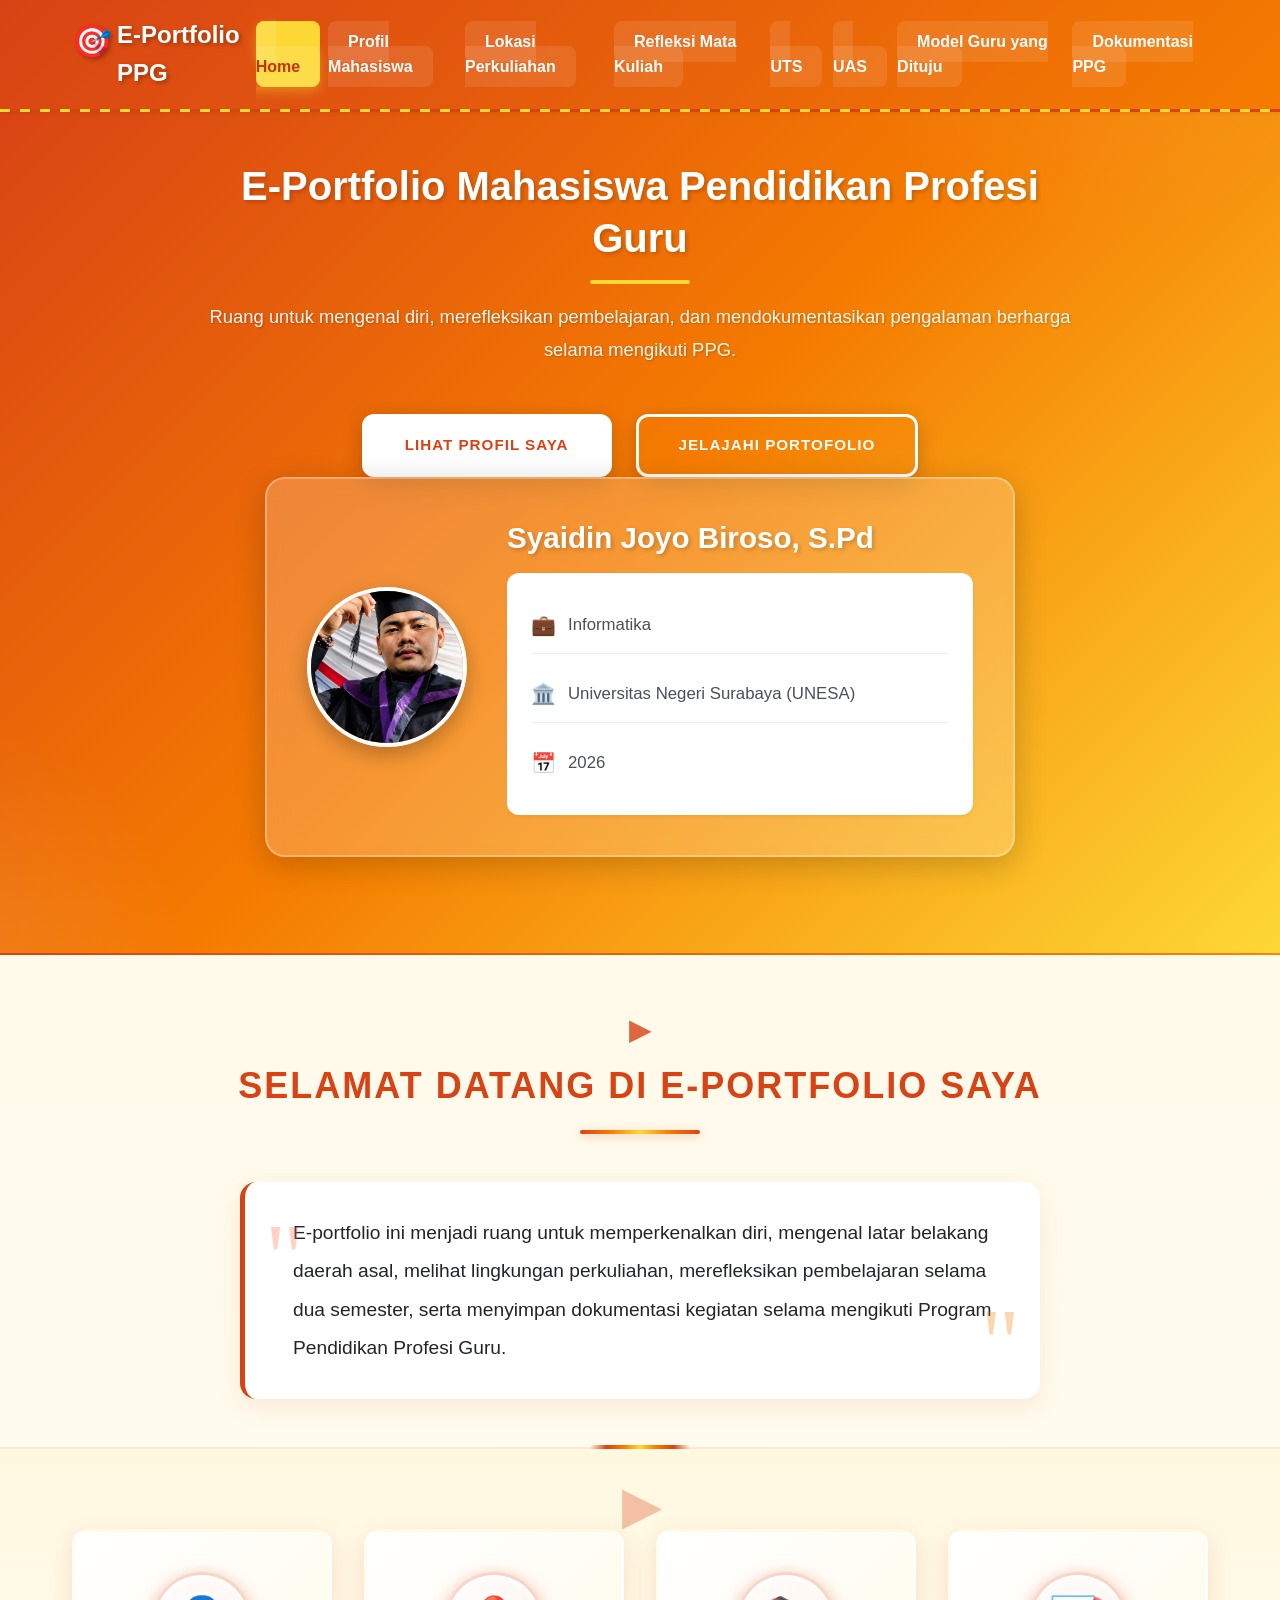
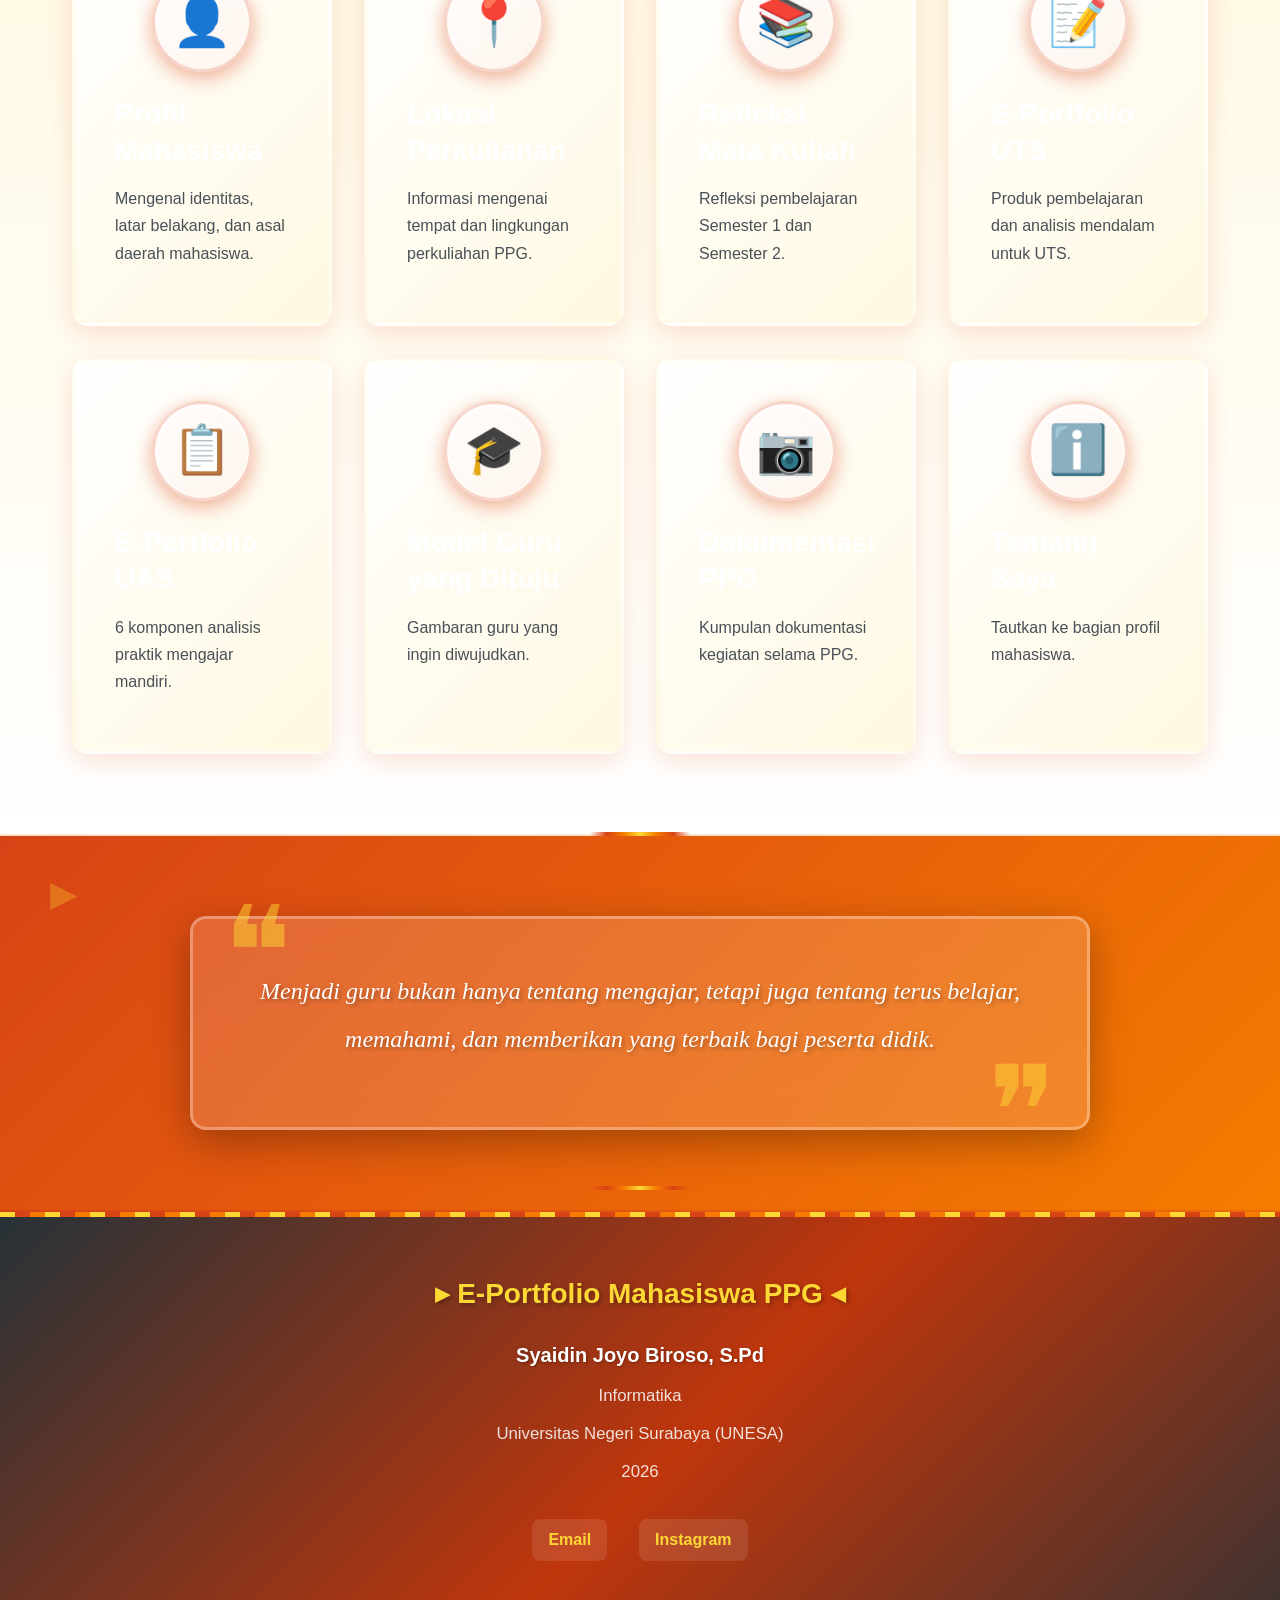
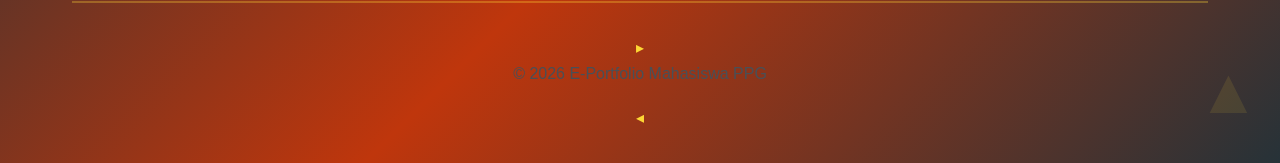
==== commit 26ccc9ff: "perubahan2" ====
--- a/index.html
+++ b/index.html
@@ -115,6 +115,18 @@
                     <p class="card-description">Refleksi pembelajaran Semester 1 dan Semester 2.</p>
                 </a>
 
+                <a href="uts.html" class="nav-card fade-in-up">
+                    <div class="card-icon">📝</div>
+                    <h3 class="card-title">E-Portfolio UTS</h3>
+                    <p class="card-description">Produk pembelajaran dan analisis mendalam untuk UTS.</p>
+                </a>
+
+                <a href="uas.html" class="nav-card fade-in-up">
+                    <div class="card-icon">📋</div>
+                    <h3 class="card-title">E-Portfolio UAS</h3>
+                    <p class="card-description">6 komponen analisis praktik mengajar mandiri.</p>
+                </a>
+
                 <a href="model-guru.html" class="nav-card fade-in-up">
                     <div class="card-icon">🎓</div>
                     <h3 class="card-title">Model Guru yang Dituju</h3>
--- a/css/styles.css
+++ b/css/styles.css
@@ -697,8 +697,27 @@
 
 .nav-cards {
     display: grid;
-    grid-template-columns: repeat(auto-fit, minmax(300px, 1fr));
+    grid-template-columns: repeat(4, 1fr);
     gap: 2rem;
+}
+
+/* Responsive untuk 8 cards */
+@media (max-width: 1200px) {
+    .nav-cards {
+        grid-template-columns: repeat(3, 1fr);
+    }
+}
+
+@media (max-width: 900px) {
+    .nav-cards {
+        grid-template-columns: repeat(2, 1fr);
+    }
+}
+
+@media (max-width: 600px) {
+    .nav-cards {
+        grid-template-columns: 1fr;
+    }
 }
 
 .nav-card {
@@ -758,10 +777,30 @@
     animation: bounce 2s infinite;
     display: inline-block;
     filter: drop-shadow(0 4px 8px rgba(216, 67, 21, 0.3));
+    /* Enhanced visibility */
+    background: linear-gradient(135deg, rgba(255, 255, 255, 0.95), rgba(255, 248, 240, 0.95));
+    padding: 1.5rem;
+    border-radius: 50%;
+    width: 100px;
+    height: 100px;
+    display: flex;
+    align-items: center;
+    justify-content: center;
+    margin-left: auto;
+    margin-right: auto;
+    border: 3px solid rgba(216, 67, 21, 0.2);
+    box-shadow: 0 8px 20px rgba(216, 67, 21, 0.15), 
+                inset 0 2px 4px rgba(255, 255, 255, 0.8);
+    transition: all 0.3s ease;
 }
 
 .nav-card:hover .card-icon {
     animation: rotate-bounce 0.8s ease;
+    background: linear-gradient(135deg, rgba(216, 67, 21, 0.1), rgba(255, 140, 0, 0.1));
+    border-color: var(--primary-color);
+    box-shadow: 0 12px 30px rgba(216, 67, 21, 0.3),
+                inset 0 2px 4px rgba(255, 255, 255, 0.9);
+    transform: scale(1.1);
 }
 
 @keyframes rotate-bounce {
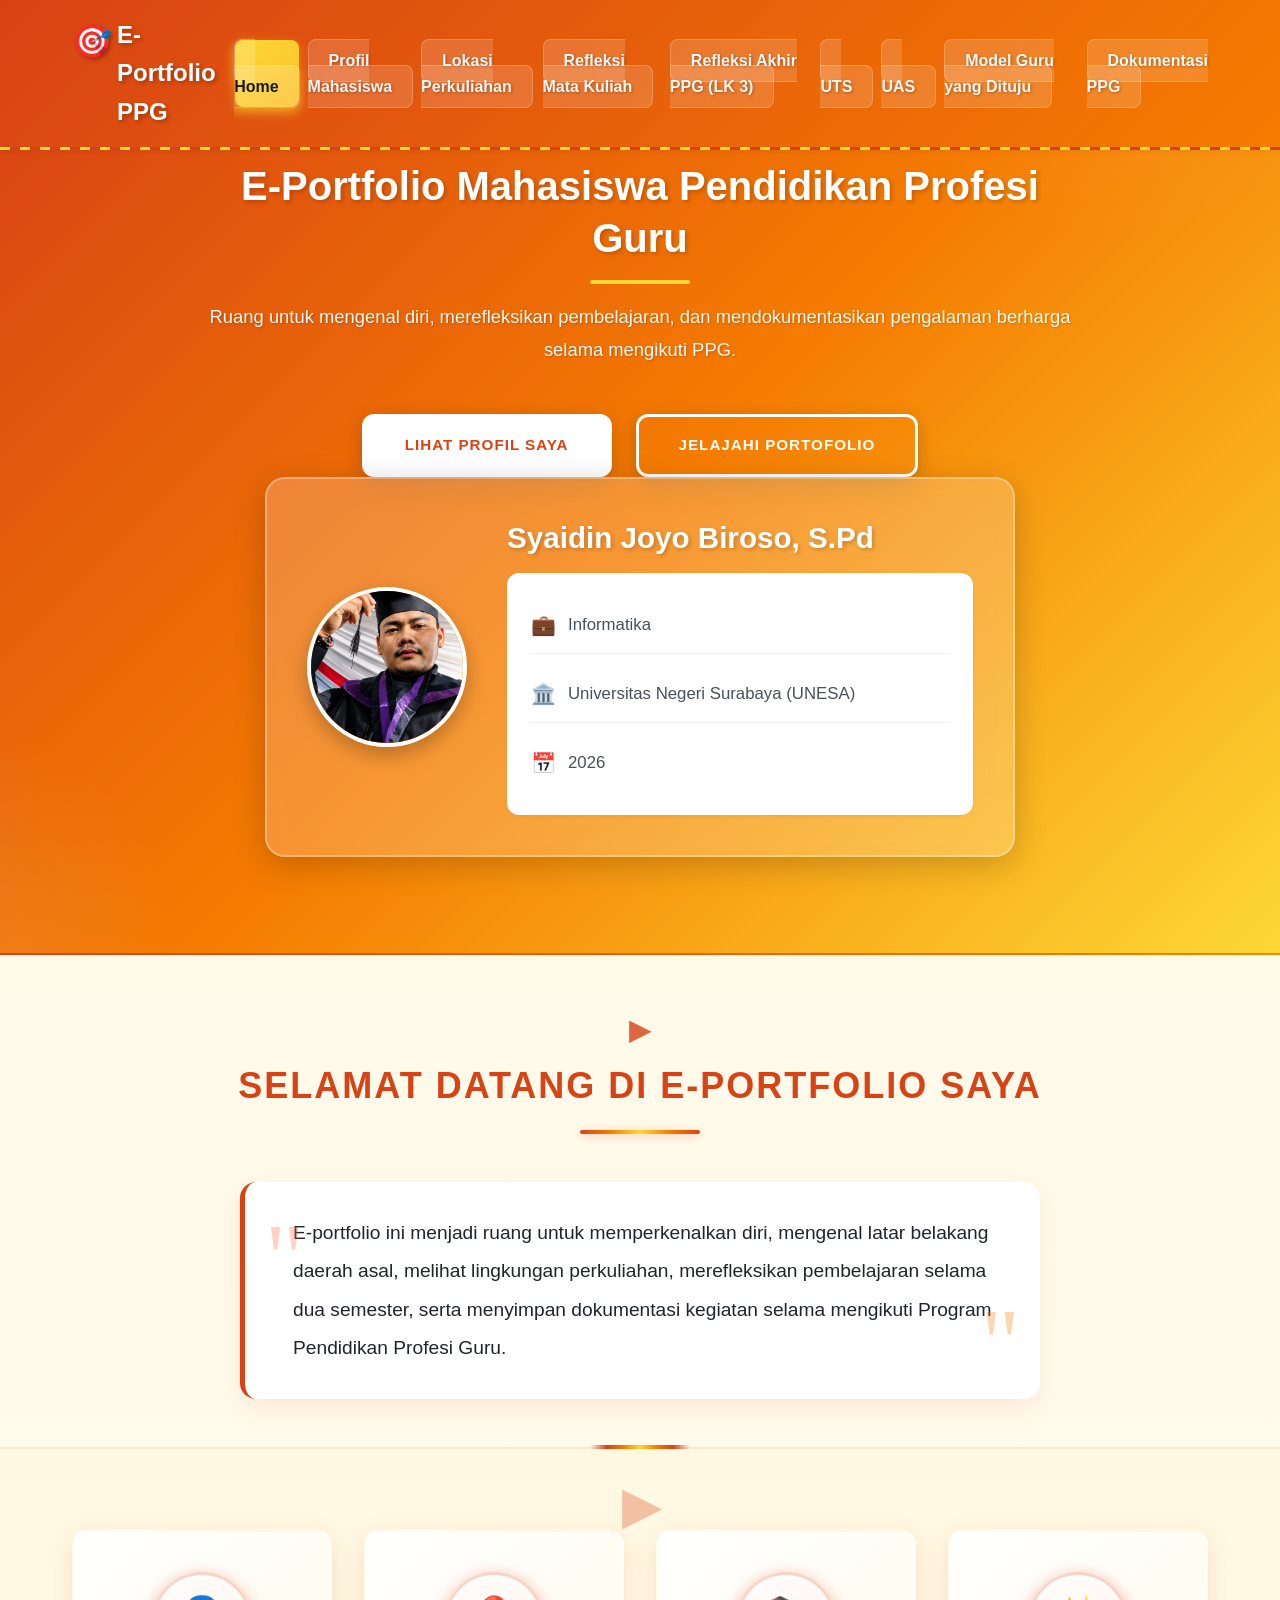
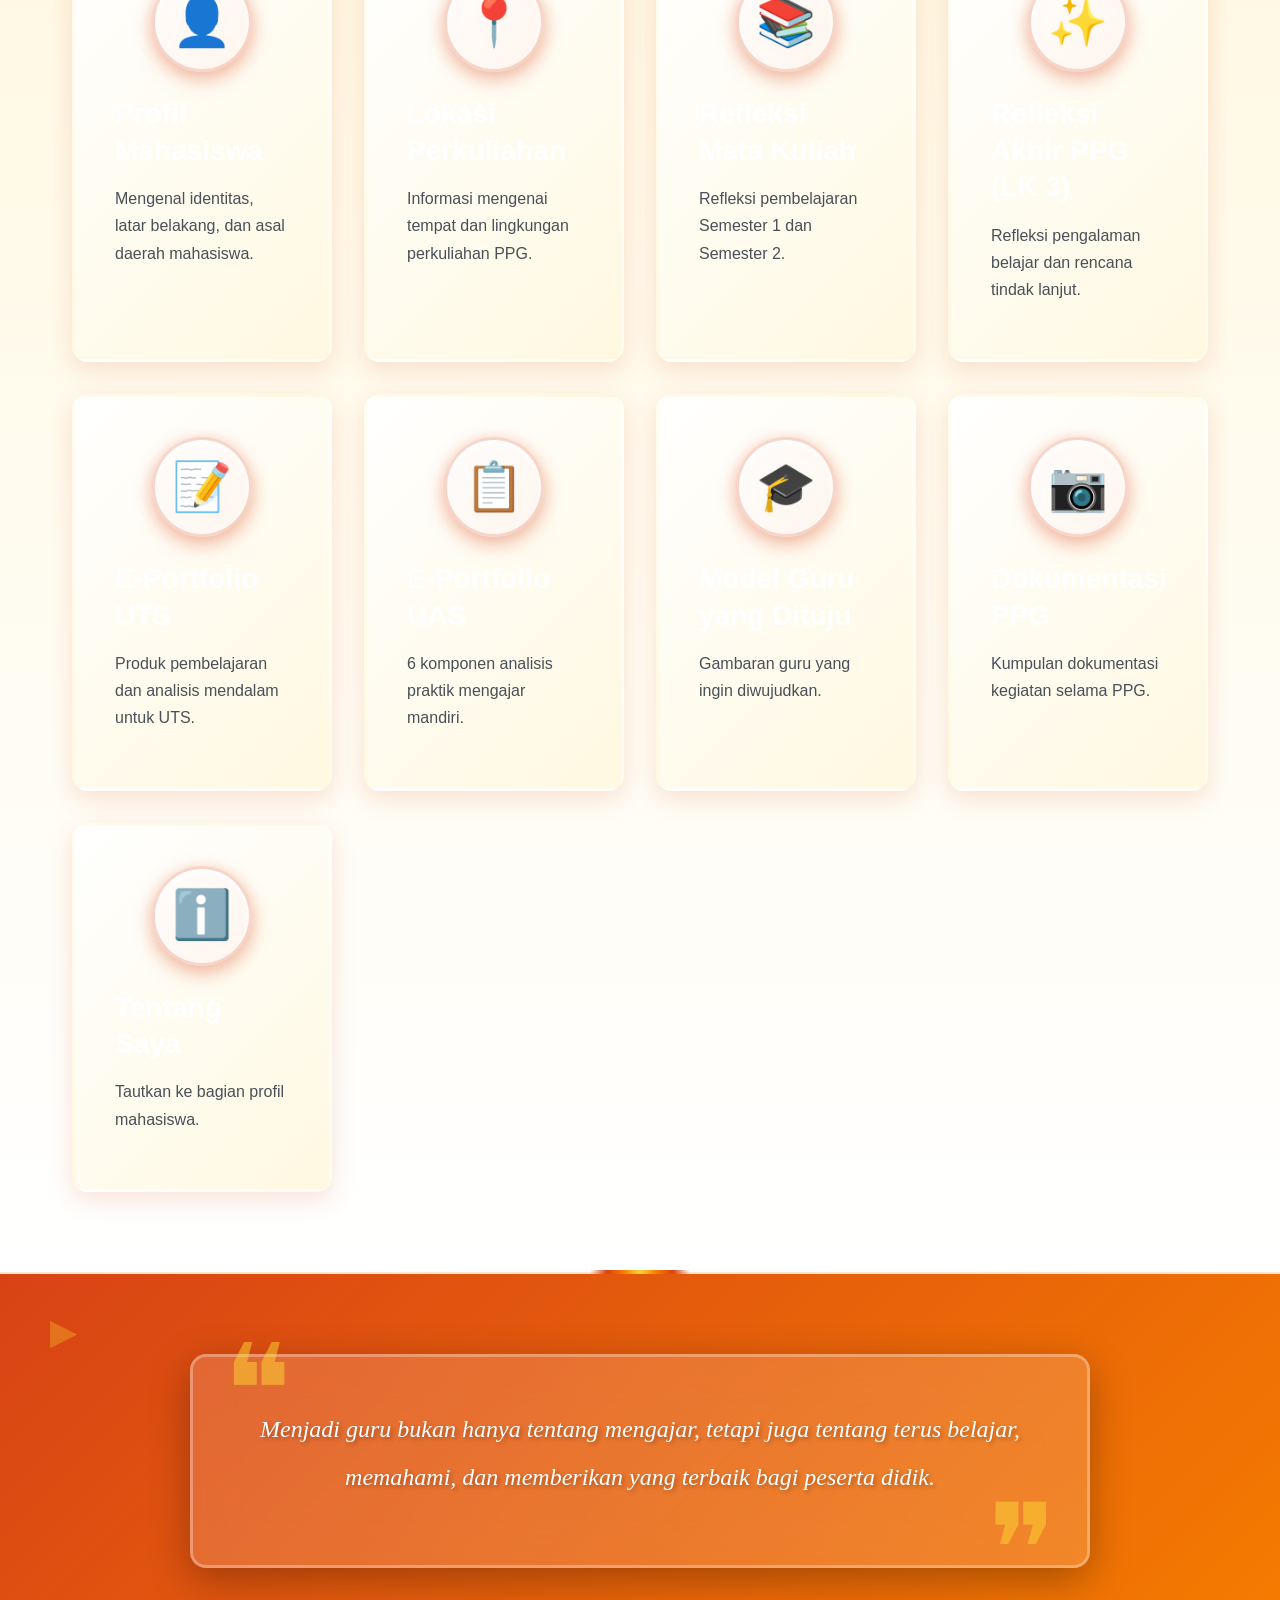
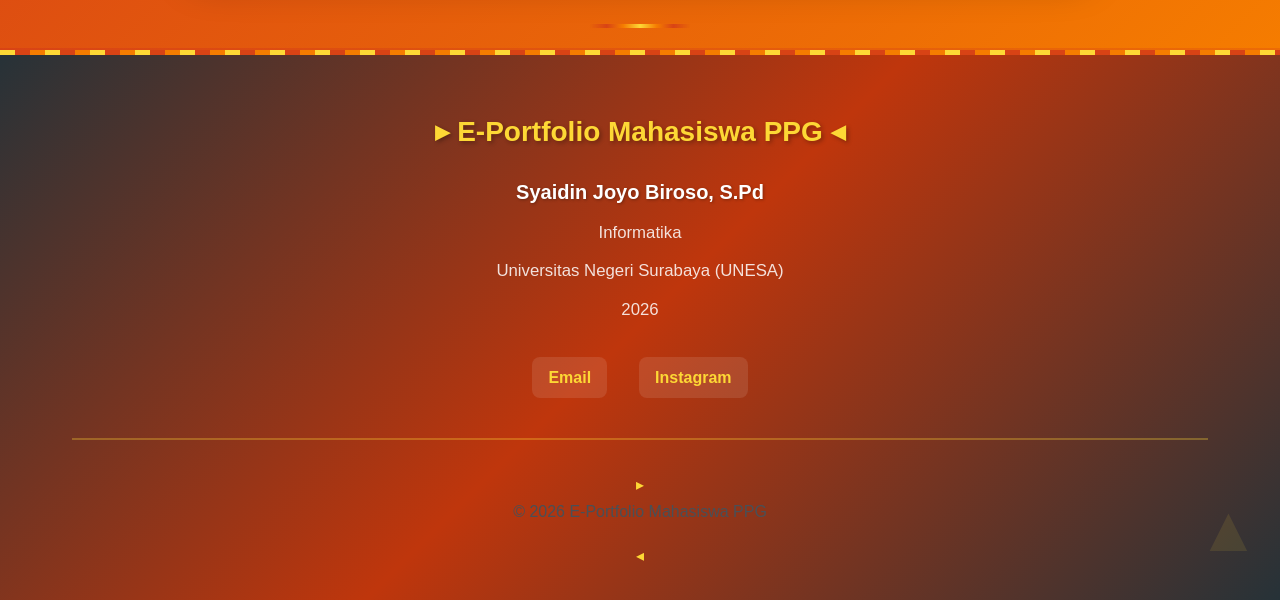
==== commit 96048cc3: "perubahannnn1" ====
--- a/index.html
+++ b/index.html
@@ -23,6 +23,7 @@
                 <li><a href="profil.html" class="nav-link">Profil Mahasiswa</a></li>
                 <li><a href="lokasi.html" class="nav-link">Lokasi Perkuliahan</a></li>
                 <li><a href="refleksi.html" class="nav-link">Refleksi Mata Kuliah</a></li>
+                <li><a href="lk3.html" class="nav-link">Refleksi Akhir PPG (LK 3)</a></li>
                 <li><a href="uts.html" class="nav-link">UTS</a></li>
                 <li><a href="uas.html" class="nav-link">UAS</a></li>
                 <li><a href="model-guru.html" class="nav-link">Model Guru yang Dituju</a></li>
@@ -115,6 +116,12 @@
                     <p class="card-description">Refleksi pembelajaran Semester 1 dan Semester 2.</p>
                 </a>
 
+                <a href="lk3.html" class="nav-card fade-in-up">
+                    <div class="card-icon">✨</div>
+                    <h3 class="card-title">Refleksi Akhir PPG (LK 3)</h3>
+                    <p class="card-description">Refleksi pengalaman belajar dan rencana tindak lanjut.</p>
+                </a>
+
                 <a href="uts.html" class="nav-card fade-in-up">
                     <div class="card-icon">📝</div>
                     <h3 class="card-title">E-Portfolio UTS</h3>
--- a/css/styles.css
+++ b/css/styles.css
@@ -257,14 +257,16 @@
 }
 
 .nav-link {
-    color: var(--white);
+    color: rgba(255, 255, 255, 0.95);
     font-weight: 600;
     padding: 0.75rem 1.25rem;
     position: relative;
     transition: var(--transition-fast);
     border-radius: var(--radius-md);
-    background: rgba(255, 255, 255, 0.1);
+    background: rgba(255, 255, 255, 0.15);
     backdrop-filter: blur(10px);
+    text-shadow: 1px 1px 3px rgba(0, 0, 0, 0.3);
+    border: 1px solid rgba(255, 255, 255, 0.2);
 }
 
 .nav-link::before {
@@ -274,12 +276,13 @@
     left: 0;
     right: 0;
     bottom: 0;
-    background: var(--accent-yellow);
+    background: linear-gradient(135deg, #FDD835 0%, #FBC02D 100%);
     border-radius: var(--radius-md);
     transform: scaleX(0);
     transform-origin: right;
     transition: transform 0.3s ease;
     z-index: -1;
+    box-shadow: 0 4px 12px rgba(253, 216, 53, 0.4);
 }
 
 .nav-link:hover::before,
@@ -290,9 +293,11 @@
 
 .nav-link:hover,
 .nav-link.active {
-    color: var(--primary-dark);
+    color: #1a1a1a;
     transform: translateY(-2px);
     box-shadow: 0 4px 12px rgba(253, 216, 53, 0.4);
+    text-shadow: none;
+    font-weight: 700;
 }
 
 .nav-toggle {
@@ -3137,13 +3142,14 @@
 
 .perangkat-item {
     display: flex;
-    gap: 1rem;
-    padding: 1.25rem;
+    gap: 1.5rem;
+    padding: 1.5rem;
     background: var(--white);
-    border-radius: 10px;
-    border: 2px solid rgba(216, 67, 21, 0.1);
+    border-radius: 12px;
+    border: 2px solid rgba(216, 67, 21, 0.08);
     transition: all 0.3s ease;
-    align-items: flex-start;
+    align-items: center;
+    margin-bottom: 1rem;
 }
 
 .perangkat-item:hover {
@@ -3153,16 +3159,17 @@
 }
 
 .perangkat-icon {
-    font-size: 2rem;
+    font-size: 3.5rem;
     flex-shrink: 0;
-    width: 50px;
-    height: 50px;
+    width: 80px;
+    height: 80px;
     display: flex;
     align-items: center;
     justify-content: center;
-    background: linear-gradient(135deg, var(--primary-color) 0%, var(--secondary-color) 100%);
-    border-radius: 10px;
-    filter: drop-shadow(0 2px 4px rgba(216, 67, 21, 0.3));
+    background: linear-gradient(135deg, #FF6B35 0%, #F7931E 100%);
+    border-radius: 16px;
+    filter: drop-shadow(0 4px 8px rgba(216, 67, 21, 0.25));
+    color: var(--white);
 }
 
 .perangkat-info {
@@ -3170,9 +3177,9 @@
 }
 
 .perangkat-title {
-    font-size: 1.1rem;
-    font-weight: 600;
-    color: var(--primary-color);
+    font-size: 1.2rem;
+    font-weight: 700;
+    color: #D84315;
     margin-bottom: 0.5rem;
     line-height: 1.4;
 }
@@ -3188,19 +3195,21 @@
     display: inline-flex;
     align-items: center;
     gap: 0.5rem;
-    padding: 0.6rem 1.2rem;
-    background: linear-gradient(135deg, var(--primary-color) 0%, var(--secondary-color) 100%);
+    padding: 0.75rem 1.5rem;
+    background: #FF6B35;
     color: var(--white);
     text-decoration: none;
     border-radius: 8px;
-    font-size: 0.9rem;
-    font-weight: 500;
+    font-size: 0.95rem;
+    font-weight: 600;
     transition: all 0.3s ease;
+    box-shadow: 0 2px 8px rgba(255, 107, 53, 0.3);
 }
 
 .perangkat-link:hover {
+    background: #F7931E;
     transform: translateY(-2px);
-    box-shadow: 0 4px 12px rgba(216, 67, 21, 0.3);
+    box-shadow: 0 4px 16px rgba(255, 107, 53, 0.4);
 }
 
 .download-icon {
@@ -3939,3 +3948,518 @@
         padding-bottom: 0.25rem;
     }
 }
+
+/* ===================================
+   VISION SECTION - Visi Pribadi
+   =================================== */
+.vision-section {
+    background-color: var(--bg-primary);
+    padding: 4rem 0;
+}
+
+.vision-section.bg-alternate {
+    background-color: var(--bg-secondary);
+}
+
+.vision-content {
+    max-width: 900px;
+    margin: 0 auto;
+    background-color: var(--white);
+    padding: 2.5rem;
+    border-radius: var(--radius-lg);
+    box-shadow: var(--shadow-sm);
+    line-height: 1.9;
+}
+
+.vision-content p {
+    margin-bottom: 1.5rem;
+    color: var(--text-primary);
+    font-size: 1.05rem;
+}
+
+.vision-content strong {
+    color: var(--primary-color);
+    font-weight: 700;
+}
+
+.vision-content ul {
+    list-style: none;
+    padding-left: 0;
+    margin: 1.5rem 0;
+}
+
+.vision-content ul li {
+    position: relative;
+    padding-left: 2rem;
+    margin-bottom: 1.25rem;
+    line-height: 1.8;
+    color: var(--text-secondary);
+}
+
+.vision-content ul li::before {
+    content: '✓';
+    position: absolute;
+    left: 0;
+    top: 0;
+    color: var(--primary-color);
+    font-weight: bold;
+    font-size: 1.3rem;
+}
+
+.vision-content ul li strong {
+    display: block;
+    margin-bottom: 0.5rem;
+    color: var(--primary-color);
+    font-size: 1.05rem;
+}
+
+/* ===================================
+   STEPS SECTION - Langkah Konkret
+   =================================== */
+.steps-section {
+    background-color: var(--bg-primary);
+    padding: 4rem 0;
+}
+
+.steps-container {
+    display: grid;
+    gap: 2rem;
+    max-width: 1000px;
+    margin: 0 auto;
+}
+
+.step-card {
+    background: linear-gradient(135deg, var(--white) 0%, var(--off-white) 100%);
+    border-radius: var(--radius-xl);
+    padding: 2rem;
+    box-shadow: 0 8px 24px rgba(216, 67, 21, 0.1);
+    border-left: 5px solid var(--primary-color);
+    transition: all 0.3s ease;
+}
+
+.step-card:hover {
+    transform: translateY(-5px);
+    box-shadow: 0 12px 32px rgba(216, 67, 21, 0.15);
+    border-left-width: 8px;
+}
+
+.step-header {
+    display: flex;
+    align-items: center;
+    gap: 1.5rem;
+    margin-bottom: 1.5rem;
+    padding-bottom: 1rem;
+    border-bottom: 2px solid rgba(216, 67, 21, 0.1);
+}
+
+.step-number {
+    flex-shrink: 0;
+    width: 60px;
+    height: 60px;
+    display: flex;
+    align-items: center;
+    justify-content: center;
+    background: linear-gradient(135deg, var(--primary-color) 0%, var(--secondary-color) 100%);
+    border-radius: 50%;
+    font-size: 2rem;
+    color: var(--white);
+    box-shadow: 0 4px 12px rgba(216, 67, 21, 0.3);
+}
+
+.step-title {
+    color: var(--primary-color);
+    font-size: 1.5rem;
+    font-weight: 700;
+    margin: 0;
+}
+
+.step-body {
+    padding: 0 1rem;
+}
+
+.step-list {
+    list-style: none;
+    padding-left: 0;
+    margin: 0;
+}
+
+.step-list li {
+    position: relative;
+    padding-left: 2.5rem;
+    margin-bottom: 1rem;
+    line-height: 1.8;
+    color: var(--text-secondary);
+    font-size: 1rem;
+}
+
+.step-list li::before {
+    content: '→';
+    position: absolute;
+    left: 0;
+    top: 0;
+    color: var(--secondary-color);
+    font-weight: bold;
+    font-size: 1.3rem;
+}
+
+.step-list li:last-child {
+    margin-bottom: 0;
+}
+
+/* Responsive */
+@media (max-width: 768px) {
+    .vision-content {
+        padding: 2rem 1.5rem;
+    }
+    
+    .vision-content p {
+        font-size: 1rem;
+    }
+    
+    .step-card {
+        padding: 1.5rem;
+    }
+    
+    .step-header {
+        flex-direction: column;
+        align-items: flex-start;
+        gap: 1rem;
+    }
+    
+    .step-number {
+        width: 50px;
+        height: 50px;
+        font-size: 1.5rem;
+    }
+    
+    .step-title {
+        font-size: 1.3rem;
+    }
+    
+    .step-list li {
+        padding-left: 2rem;
+        font-size: 0.95rem;
+    }
+}
+
+
+/* =======================================
+   LK3 - REFLEKSI AKHIR PPG STYLES
+   ======================================= */
+
+/* Overview Section */
+.lk3-overview {
+    padding: 60px 0;
+    background: linear-gradient(135deg, #f5f7fa 0%, #c3cfe2 100%);
+}
+
+.overview-intro {
+    text-align: center;
+    max-width: 800px;
+    margin: 0 auto 40px;
+}
+
+.intro-text {
+    font-size: 1.1rem;
+    line-height: 1.8;
+    color: #555;
+}
+
+.overview-stats {
+    display: grid;
+    grid-template-columns: repeat(auto-fit, minmax(200px, 1fr));
+    gap: 30px;
+    margin-top: 40px;
+}
+
+.stat-card {
+    background: white;
+    padding: 30px;
+    border-radius: 12px;
+    text-align: center;
+    box-shadow: 0 4px 6px rgba(0,0,0,0.1);
+    transition: transform 0.3s ease, box-shadow 0.3s ease;
+}
+
+.stat-card:hover {
+    transform: translateY(-5px);
+    box-shadow: 0 8px 15px rgba(0,0,0,0.15);
+}
+
+.stat-number {
+    font-size: 3rem;
+    font-weight: 700;
+    color: #2c5f8d;
+    margin-bottom: 10px;
+}
+
+.stat-label {
+    font-size: 1rem;
+    color: #666;
+    font-weight: 500;
+}
+
+/* LK3 Sections */
+.lk3-section {
+    padding: 60px 0;
+}
+
+.lk3-section.bg-alternate {
+    background-color: #f8f9fa;
+}
+
+.section-intro {
+    text-align: center;
+    font-size: 1.1rem;
+    color: #666;
+    margin-bottom: 40px;
+    max-width: 800px;
+    margin-left: auto;
+    margin-right: auto;
+}
+
+/* LK3 Content */
+.lk3-content {
+    max-width: 900px;
+    margin: 0 auto;
+    background: white;
+    padding: 40px;
+    border-radius: 12px;
+    box-shadow: 0 4px 6px rgba(0,0,0,0.1);
+}
+
+.refleksi-subsection {
+    margin-bottom: 40px;
+}
+
+.refleksi-subsection:last-child {
+    margin-bottom: 0;
+}
+
+.refleksi-subsection h3 {
+    color: #2c5f8d;
+    font-size: 1.5rem;
+    margin-bottom: 20px;
+    padding-bottom: 10px;
+    border-bottom: 3px solid #8ba7c5;
+}
+
+.refleksi-subsection p {
+    font-size: 1.05rem;
+    line-height: 1.8;
+    color: #444;
+    margin-bottom: 15px;
+    text-align: justify;
+}
+
+.refleksi-subsection strong {
+    color: #2c5f8d;
+    font-weight: 600;
+}
+
+/* Rencana Tindak Lanjut */
+.rencana-container {
+    display: grid;
+    gap: 30px;
+}
+
+.rencana-card {
+    background: white;
+    border-radius: 12px;
+    overflow: hidden;
+    box-shadow: 0 4px 6px rgba(0,0,0,0.1);
+    transition: transform 0.3s ease, box-shadow 0.3s ease;
+}
+
+.rencana-card:hover {
+    transform: translateY(-5px);
+    box-shadow: 0 10px 25px rgba(0,0,0,0.15);
+}
+
+.rencana-header {
+    background: linear-gradient(135deg, #2c5f8d 0%, #4a7ba7 100%);
+    color: white;
+    padding: 25px 30px;
+    display: flex;
+    align-items: center;
+    gap: 20px;
+}
+
+.rencana-number {
+    background: rgba(255,255,255,0.2);
+    width: 50px;
+    height: 50px;
+    border-radius: 50%;
+    display: flex;
+    align-items: center;
+    justify-content: center;
+    font-size: 1.5rem;
+    font-weight: 700;
+    flex-shrink: 0;
+}
+
+.rencana-title {
+    font-size: 1.3rem;
+    font-weight: 600;
+    line-height: 1.4;
+    margin: 0;
+}
+
+.rencana-body {
+    padding: 30px;
+}
+
+.rencana-section {
+    margin-bottom: 30px;
+}
+
+.rencana-section:last-child {
+    margin-bottom: 0;
+}
+
+.rencana-subtitle {
+    color: #2c5f8d;
+    font-size: 1.2rem;
+    margin-bottom: 15px;
+    display: flex;
+    align-items: center;
+    gap: 8px;
+}
+
+.rencana-text {
+    font-size: 1.05rem;
+    line-height: 1.8;
+    color: #444;
+    text-align: justify;
+}
+
+.rencana-list {
+    margin: 0;
+    padding-left: 25px;
+}
+
+.rencana-list li {
+    font-size: 1.05rem;
+    line-height: 1.8;
+    color: #444;
+    margin-bottom: 12px;
+    text-align: justify;
+}
+
+.rencana-list li:last-child {
+    margin-bottom: 0;
+}
+
+/* Internal Links Section */
+.internal-links {
+    padding: 60px 0;
+    background: linear-gradient(135deg, #667eea 0%, #764ba2 100%);
+}
+
+.internal-links .section-title {
+    color: white;
+    text-align: center;
+    margin-bottom: 40px;
+}
+
+.links-grid {
+    display: grid;
+    grid-template-columns: repeat(auto-fit, minmax(250px, 1fr));
+    gap: 25px;
+}
+
+.link-card {
+    background: white;
+    padding: 30px;
+    border-radius: 12px;
+    text-align: center;
+    text-decoration: none;
+    transition: transform 0.3s ease, box-shadow 0.3s ease;
+    box-shadow: 0 4px 6px rgba(0,0,0,0.1);
+}
+
+.link-card:hover {
+    transform: translateY(-8px);
+    box-shadow: 0 12px 30px rgba(0,0,0,0.2);
+}
+
+.link-icon {
+    font-size: 3rem;
+    margin-bottom: 15px;
+    display: block;
+}
+
+.link-title {
+    color: #2c5f8d;
+    font-size: 1.2rem;
+    font-weight: 600;
+    margin-bottom: 10px;
+}
+
+.link-desc {
+    color: #666;
+    font-size: 0.95rem;
+    line-height: 1.5;
+}
+
+/* Responsive Design for LK3 */
+@media (max-width: 768px) {
+    .lk3-content {
+        padding: 25px;
+    }
+    
+    .rencana-header {
+        padding: 20px;
+        flex-direction: column;
+        text-align: center;
+    }
+    
+    .rencana-number {
+        width: 45px;
+        height: 45px;
+        font-size: 1.3rem;
+    }
+    
+    .rencana-title {
+        font-size: 1.1rem;
+    }
+    
+    .rencana-body {
+        padding: 20px;
+    }
+    
+    .refleksi-subsection h3 {
+        font-size: 1.3rem;
+    }
+    
+    .overview-stats {
+        grid-template-columns: 1fr;
+        gap: 20px;
+    }
+    
+    .links-grid {
+        grid-template-columns: 1fr;
+        gap: 20px;
+    }
+}
+
+/* Print Styles for LK3 */
+@media print {
+    .lk3-overview,
+    .internal-links,
+    .navbar,
+    .footer {
+        display: none;
+    }
+    
+    .lk3-section {
+        padding: 20px 0;
+        page-break-inside: avoid;
+    }
+    
+    .rencana-card {
+        page-break-inside: avoid;
+        box-shadow: none;
+        border: 1px solid #ddd;
+    }
+}
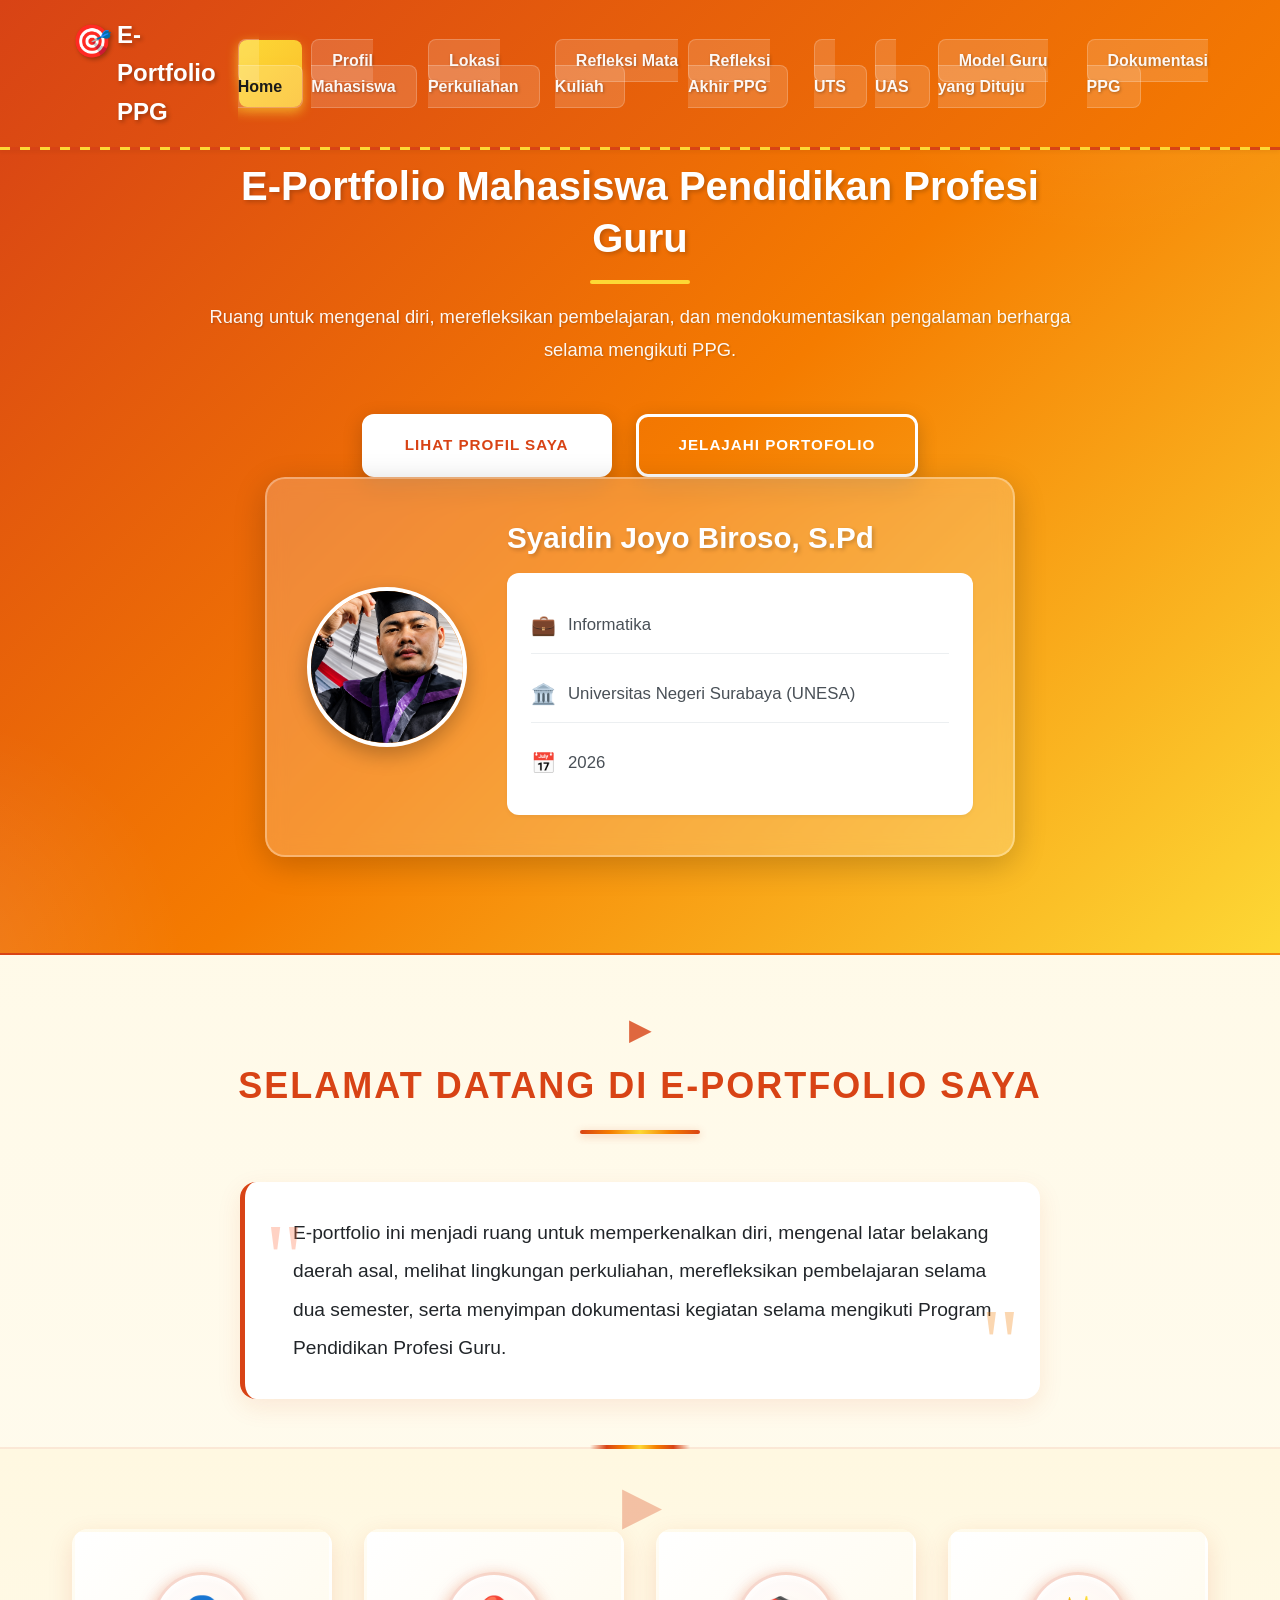
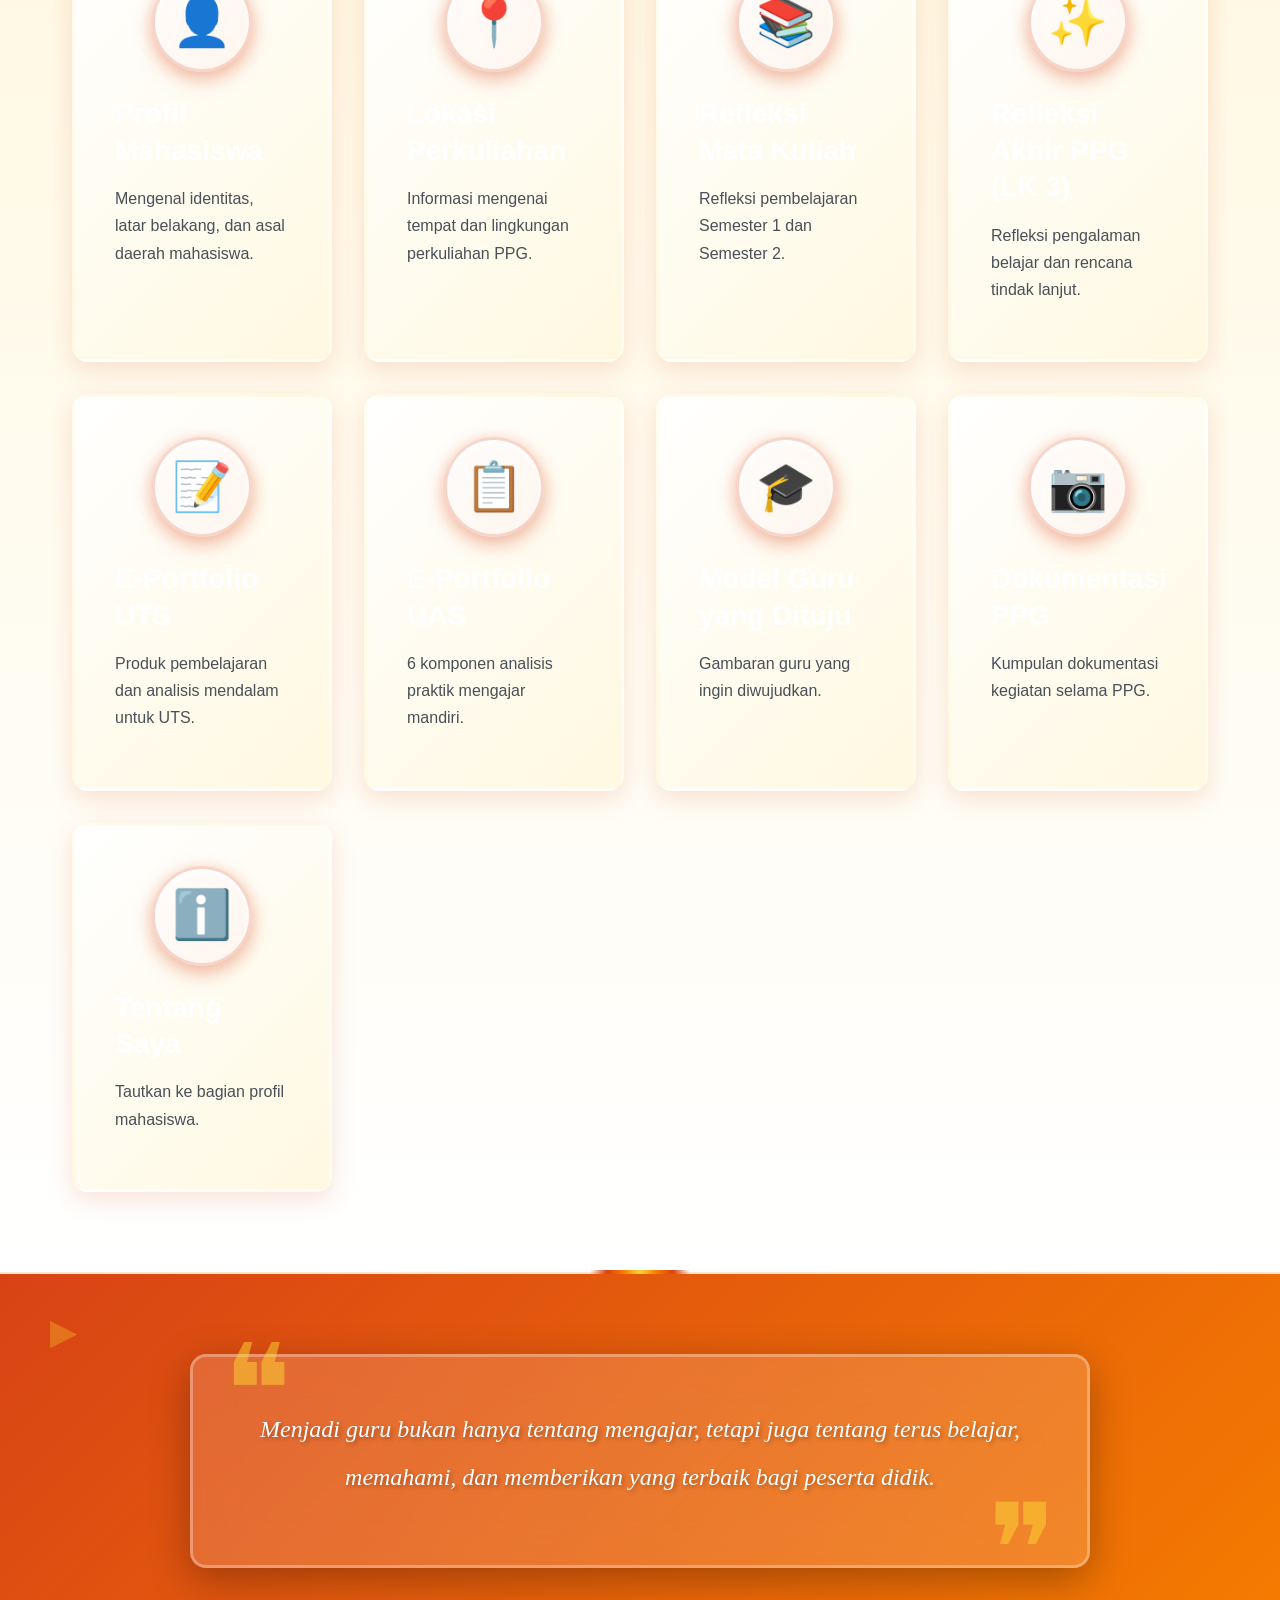
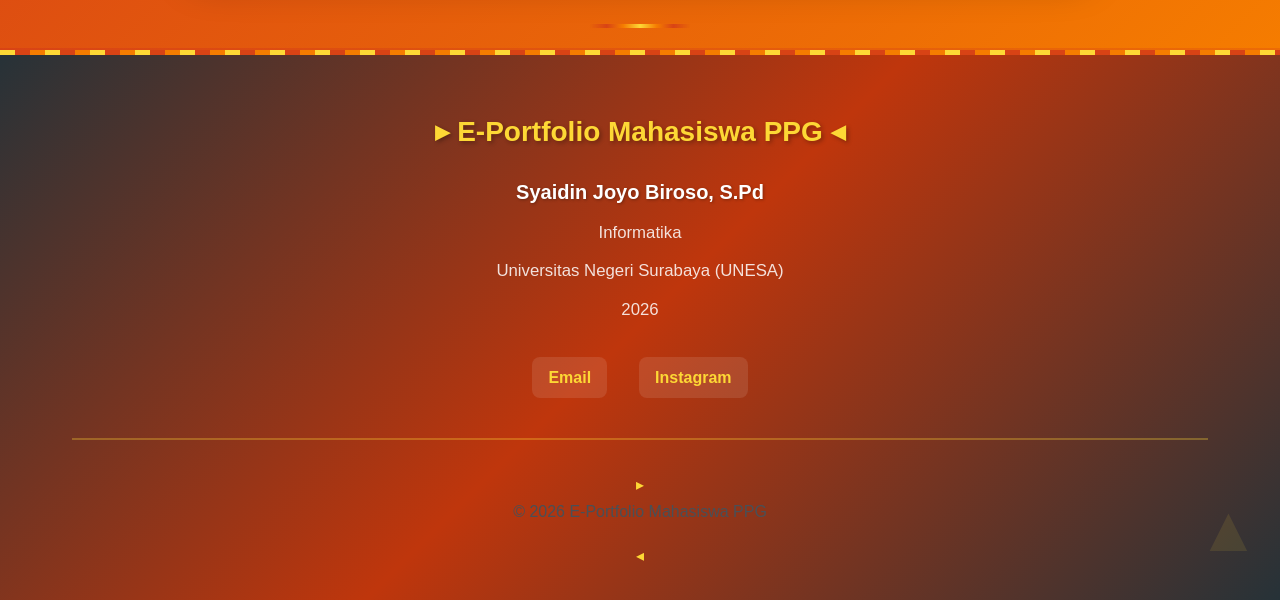
==== commit a32020dd: "perubahannnn3" ====
--- a/index.html
+++ b/index.html
@@ -23,7 +23,7 @@
                 <li><a href="profil.html" class="nav-link">Profil Mahasiswa</a></li>
                 <li><a href="lokasi.html" class="nav-link">Lokasi Perkuliahan</a></li>
                 <li><a href="refleksi.html" class="nav-link">Refleksi Mata Kuliah</a></li>
-                <li><a href="lk3.html" class="nav-link">Refleksi Akhir PPG (LK 3)</a></li>
+                <li><a href="lk3.html" class="nav-link">Refleksi Akhir PPG </a></li>
                 <li><a href="uts.html" class="nav-link">UTS</a></li>
                 <li><a href="uas.html" class="nav-link">UAS</a></li>
                 <li><a href="model-guru.html" class="nav-link">Model Guru yang Dituju</a></li>
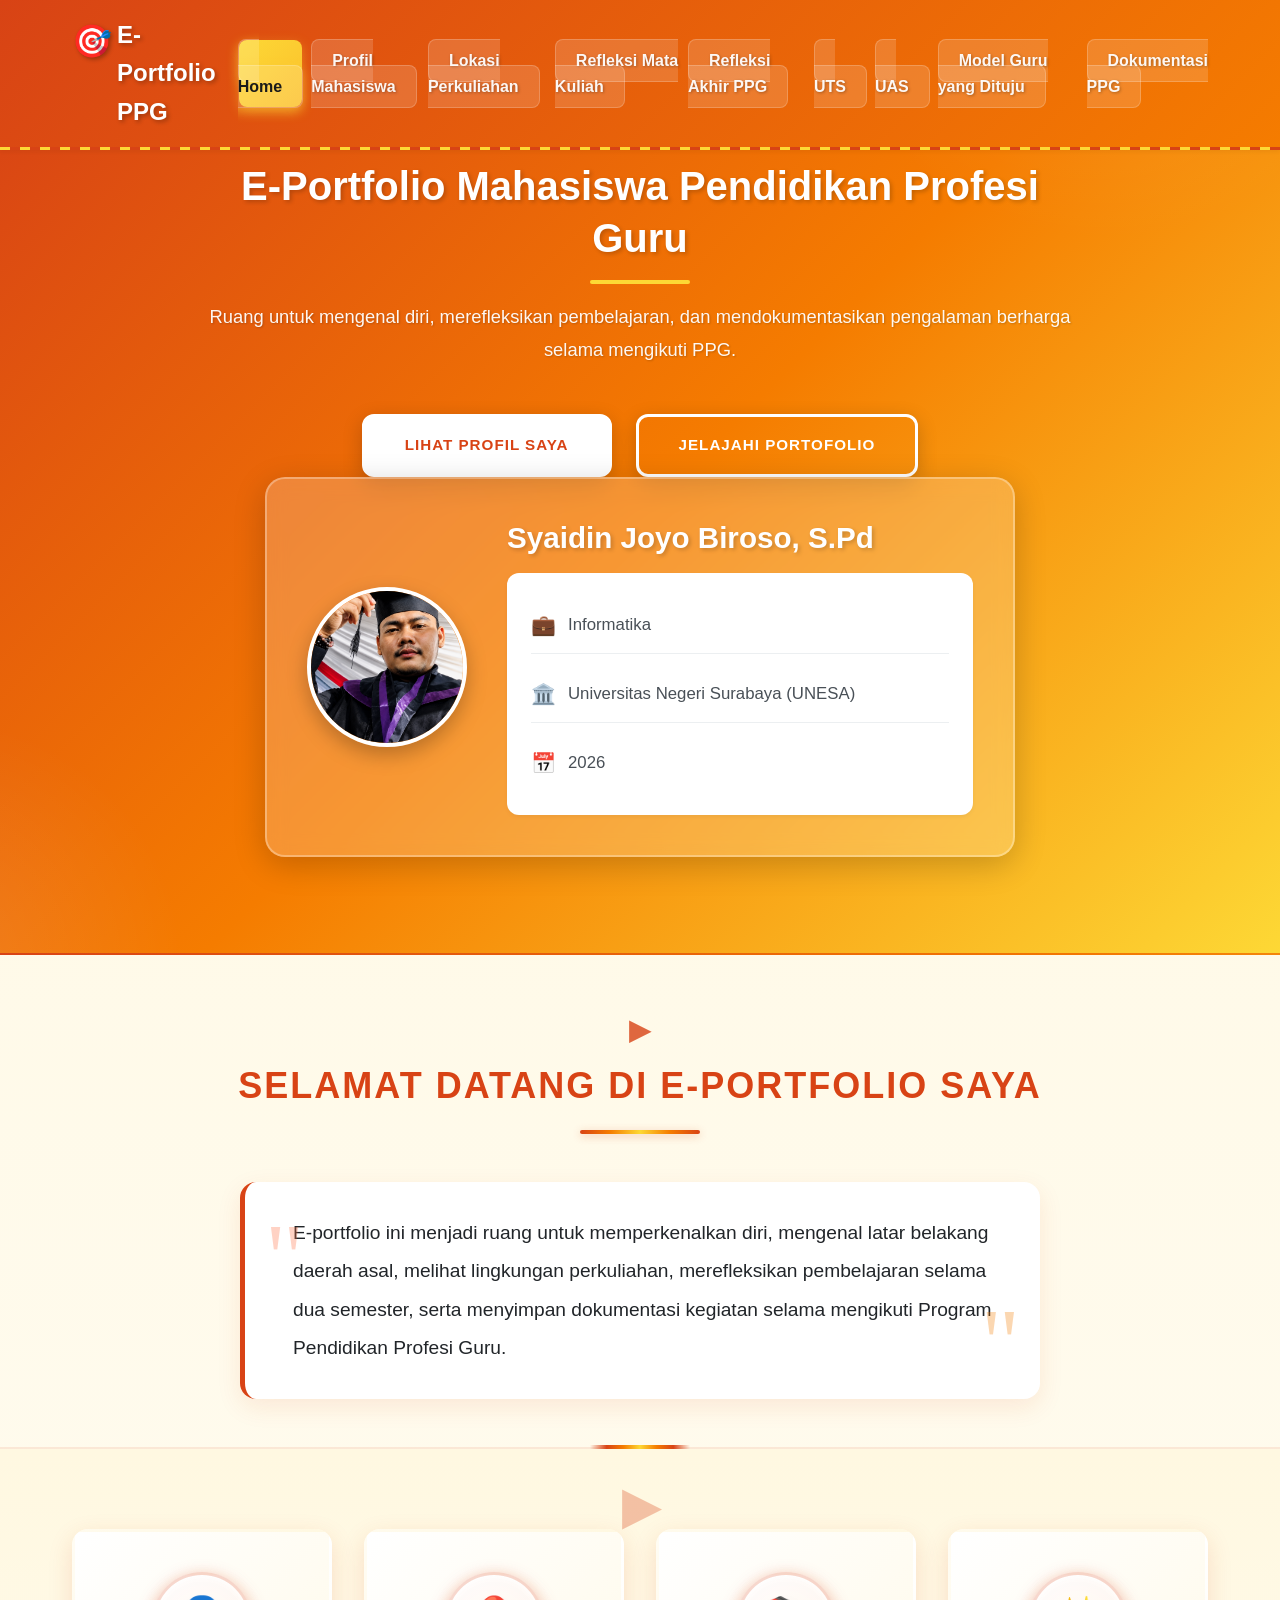
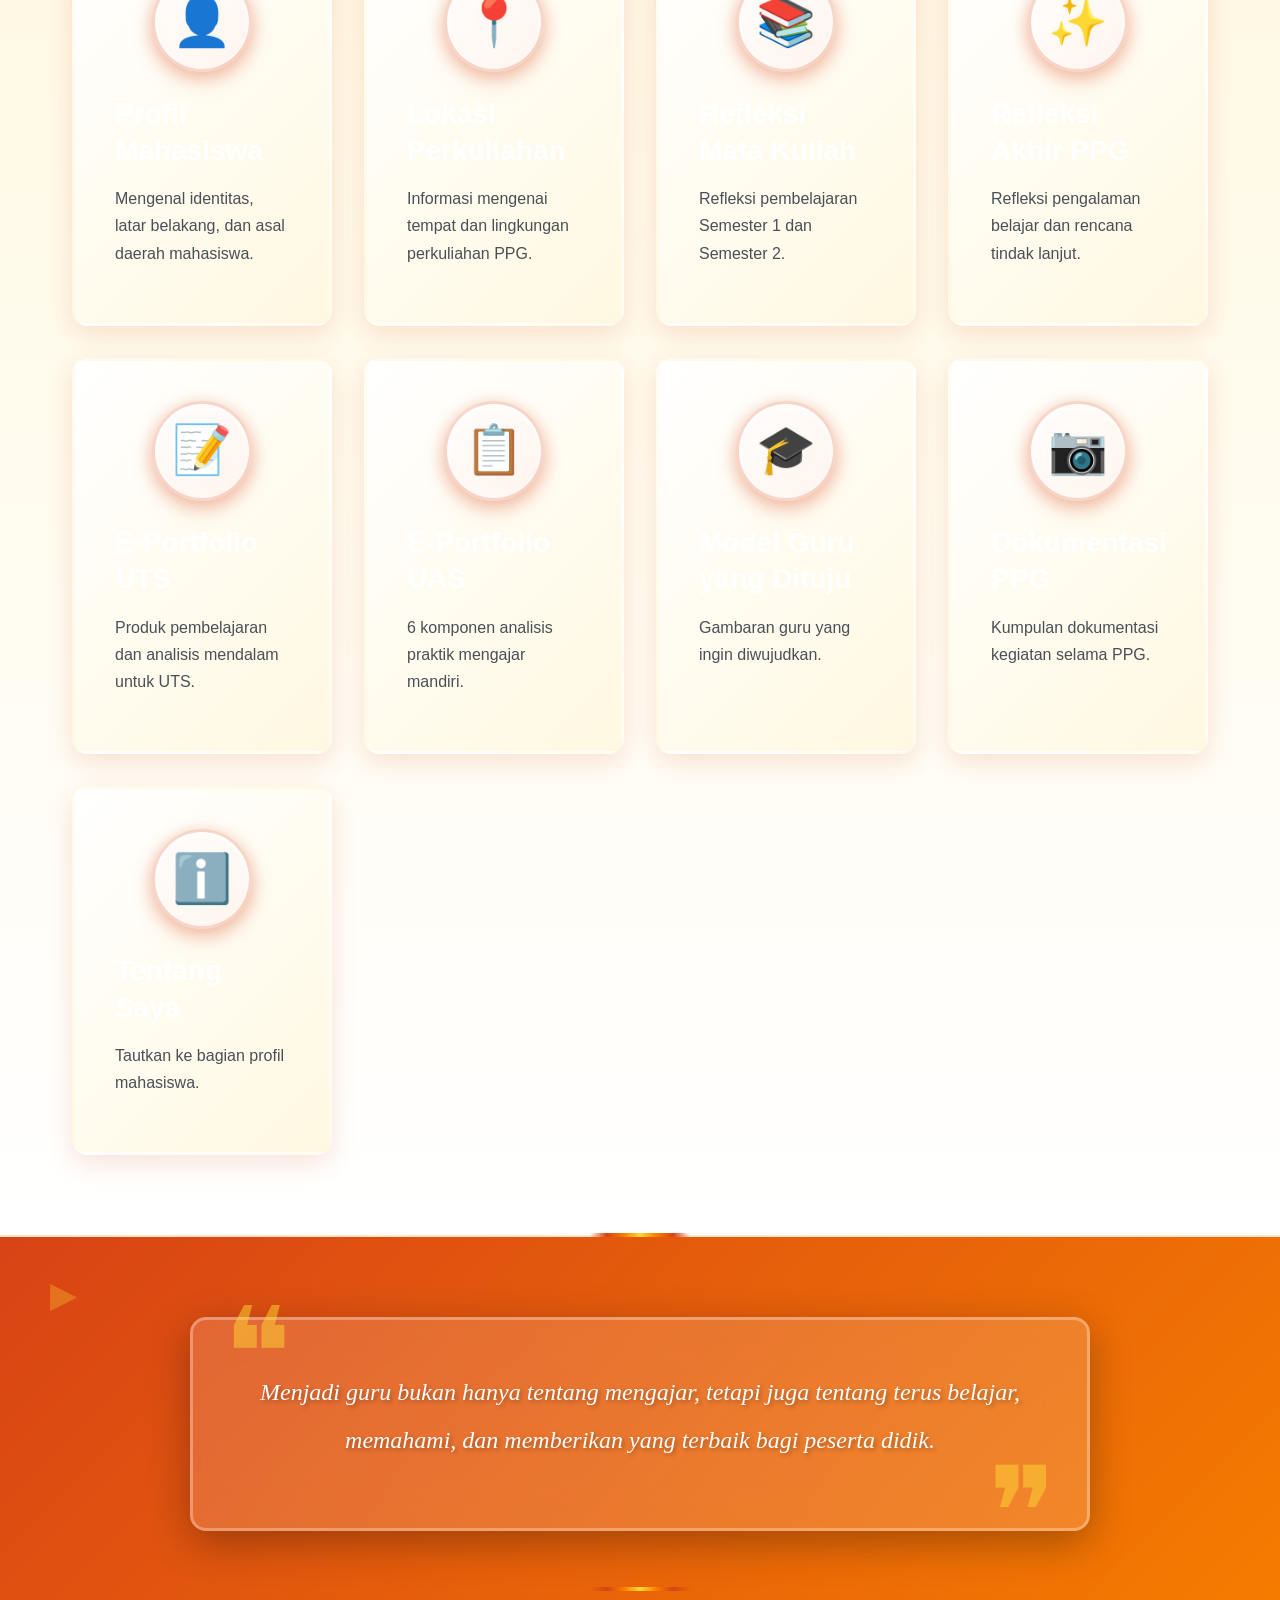
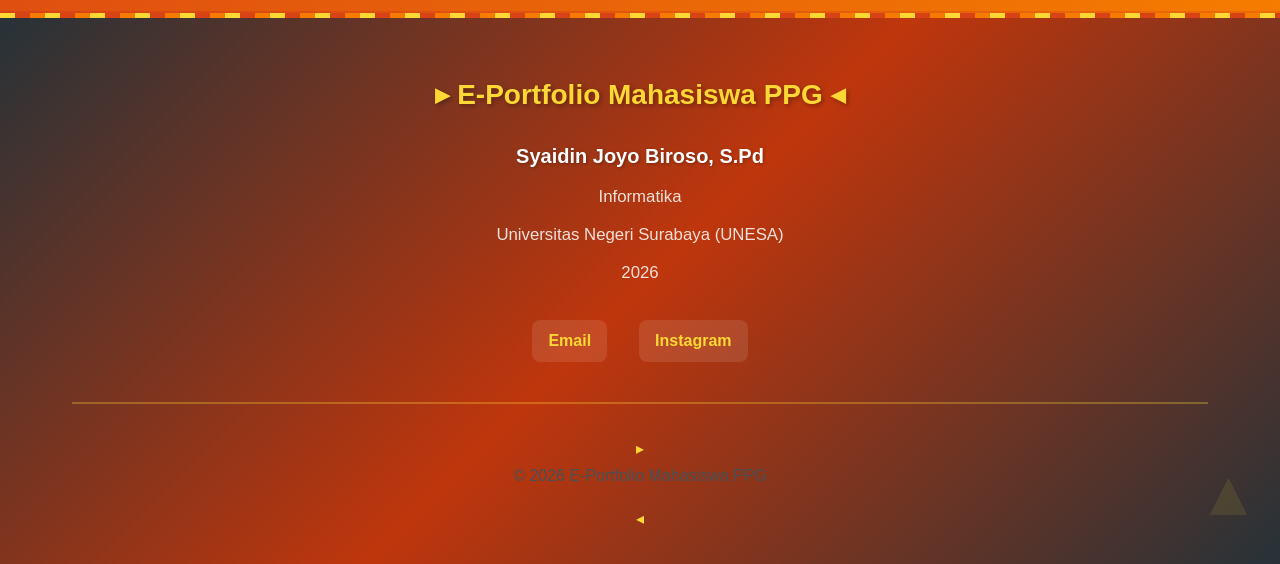
==== commit e2172543: "perubahannnn4" ====
--- a/index.html
+++ b/index.html
@@ -118,7 +118,7 @@
 
                 <a href="lk3.html" class="nav-card fade-in-up">
                     <div class="card-icon">✨</div>
-                    <h3 class="card-title">Refleksi Akhir PPG (LK 3)</h3>
+                    <h3 class="card-title">Refleksi Akhir PPG </h3>
                     <p class="card-description">Refleksi pengalaman belajar dan rencana tindak lanjut.</p>
                 </a>
 
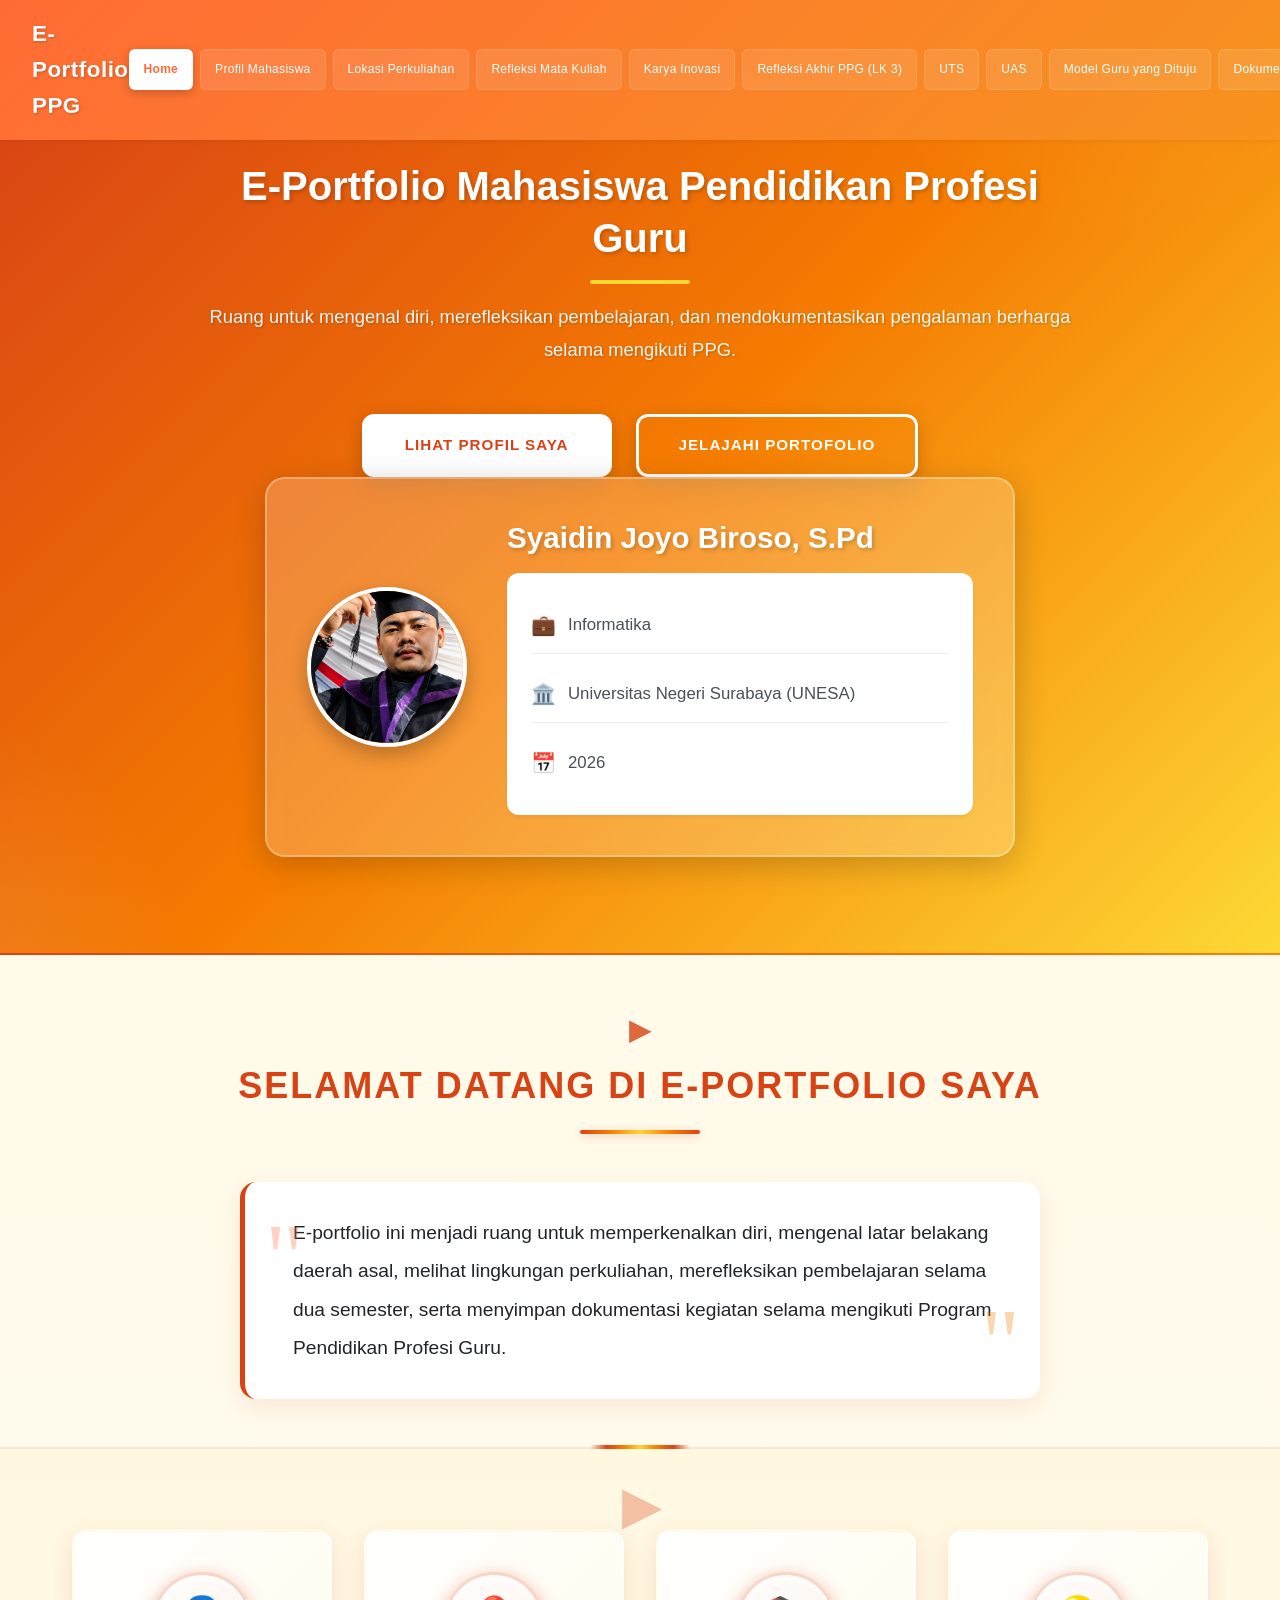
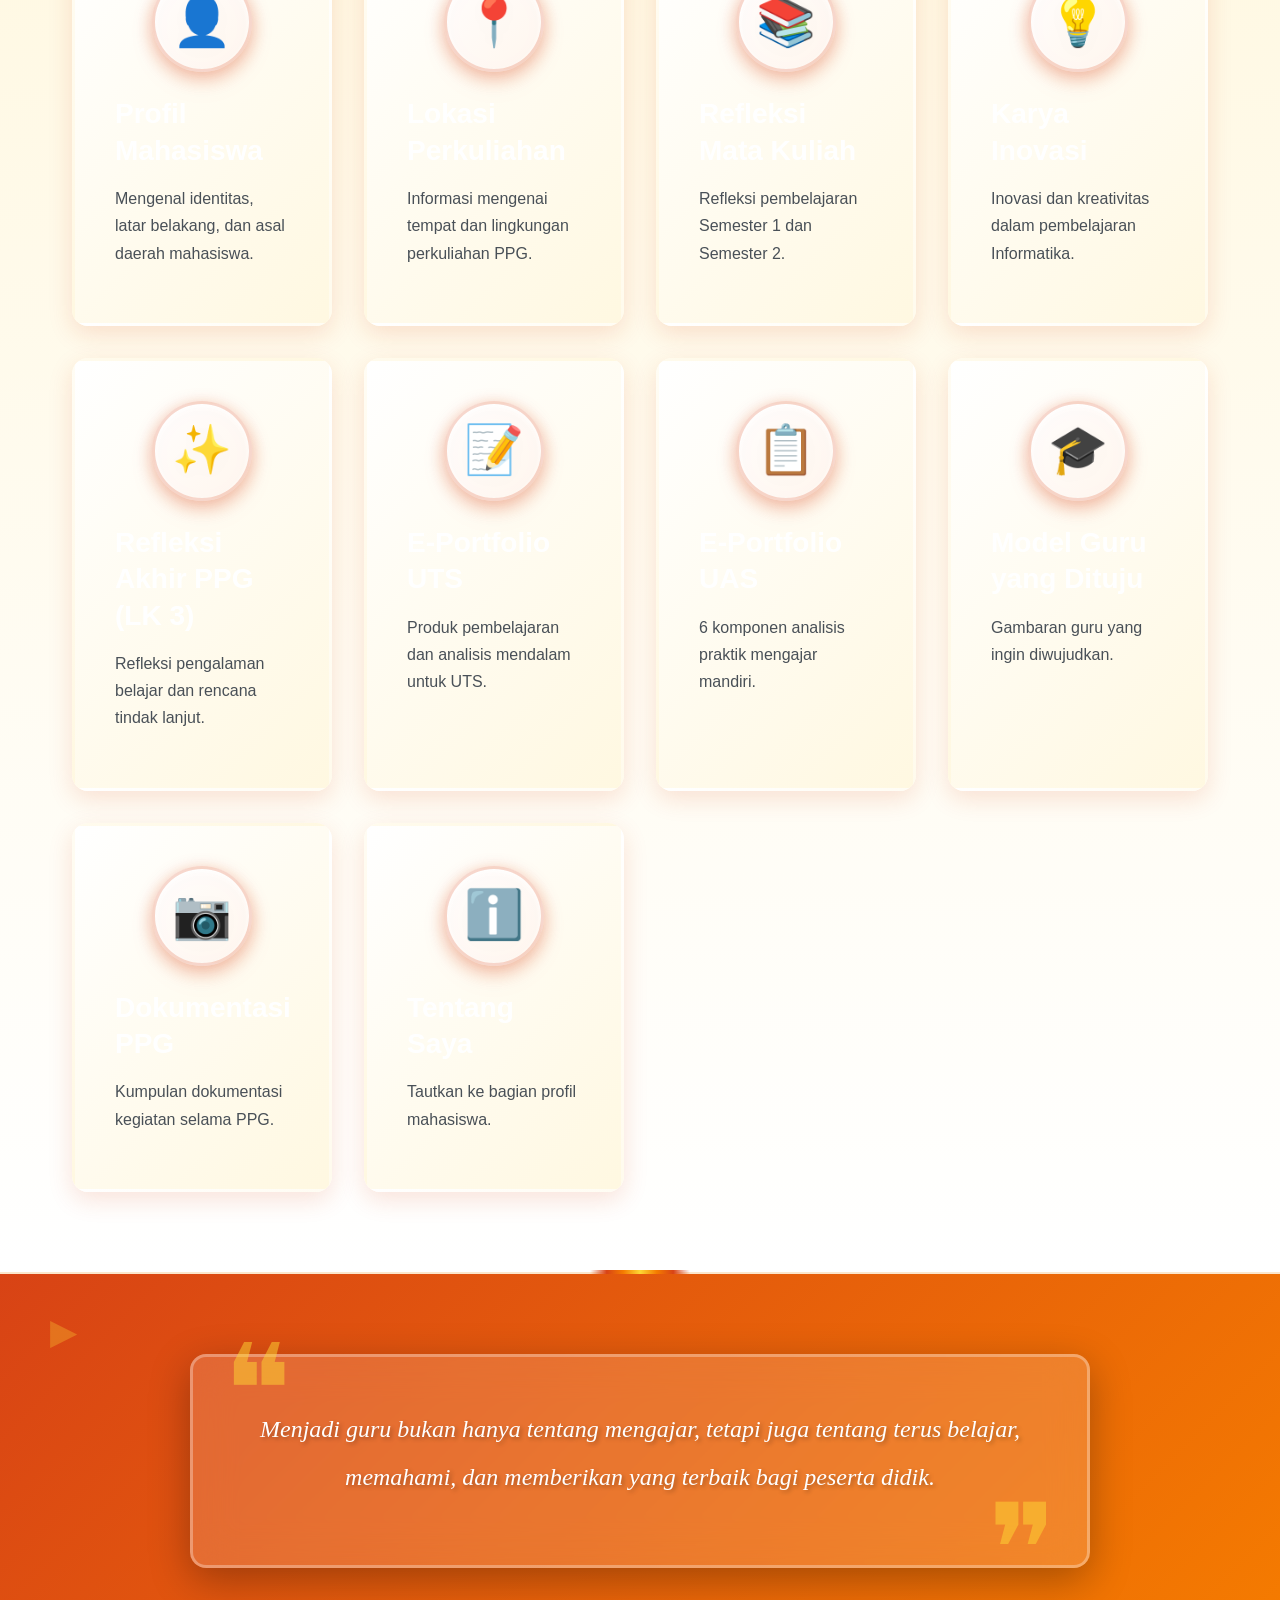
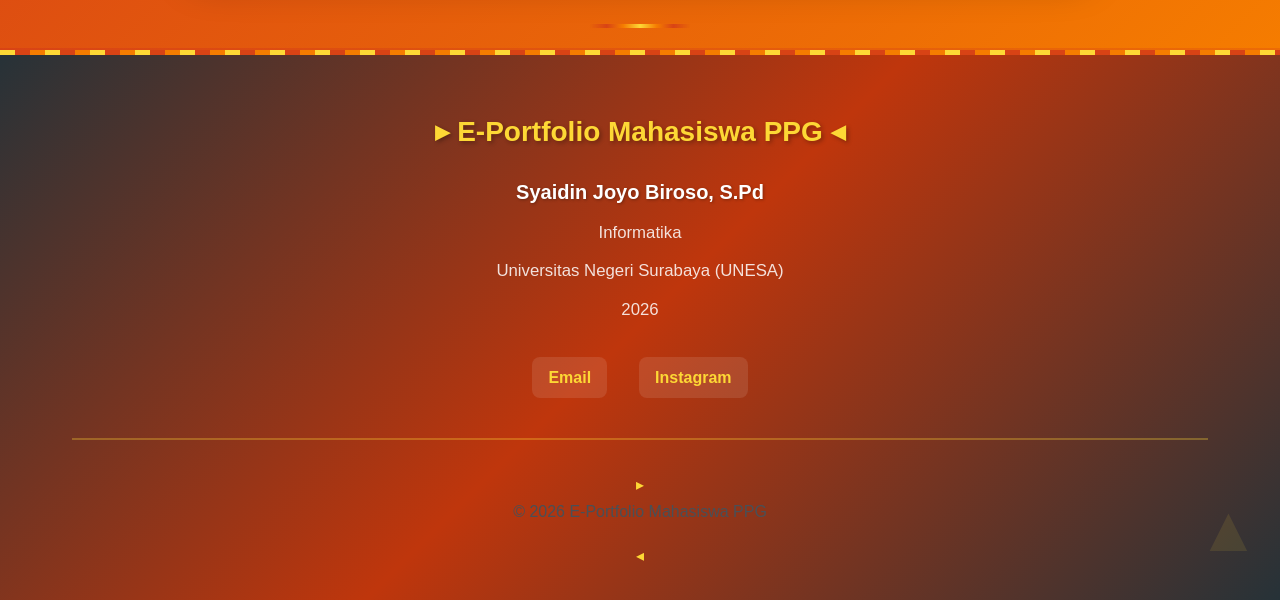
==== commit 14ee14c8: "perubahannn5" ====
--- a/index.html
+++ b/index.html
@@ -23,7 +23,8 @@
                 <li><a href="profil.html" class="nav-link">Profil Mahasiswa</a></li>
                 <li><a href="lokasi.html" class="nav-link">Lokasi Perkuliahan</a></li>
                 <li><a href="refleksi.html" class="nav-link">Refleksi Mata Kuliah</a></li>
-                <li><a href="lk3.html" class="nav-link">Refleksi Akhir PPG </a></li>
+                <li><a href="karya-inovasi.html" class="nav-link">Karya Inovasi</a></li>
+                <li><a href="lk3.html" class="nav-link">Refleksi Akhir PPG (LK 3)</a></li>
                 <li><a href="uts.html" class="nav-link">UTS</a></li>
                 <li><a href="uas.html" class="nav-link">UAS</a></li>
                 <li><a href="model-guru.html" class="nav-link">Model Guru yang Dituju</a></li>
@@ -116,9 +117,15 @@
                     <p class="card-description">Refleksi pembelajaran Semester 1 dan Semester 2.</p>
                 </a>
 
+                <a href="karya-inovasi.html" class="nav-card fade-in-up">
+                    <div class="card-icon">💡</div>
+                    <h3 class="card-title">Karya Inovasi</h3>
+                    <p class="card-description">Inovasi dan kreativitas dalam pembelajaran Informatika.</p>
+                </a>
+
                 <a href="lk3.html" class="nav-card fade-in-up">
                     <div class="card-icon">✨</div>
-                    <h3 class="card-title">Refleksi Akhir PPG </h3>
+                    <h3 class="card-title">Refleksi Akhir PPG (LK 3)</h3>
                     <p class="card-description">Refleksi pengalaman belajar dan rencana tindak lanjut.</p>
                 </a>
 
--- a/css/styles.css
+++ b/css/styles.css
@@ -191,133 +191,233 @@
 }
 
 /* ===================================
-   NAVBAR - Madura Style
+   NAVBAR - MODERN MINIMALIST ORANGE
    =================================== */
 .navbar {
     position: fixed;
     top: 0;
     left: 0;
-    right: 0;
-    background: linear-gradient(135deg, var(--primary-color) 0%, var(--secondary-color) 100%);
-    box-shadow: 0 4px 20px rgba(216, 67, 21, 0.3);
+    width: 100%;
+    background: linear-gradient(135deg, #FF6B35 0%, #F7931E 100%);
+    box-shadow: 0 2px 15px rgba(0, 0, 0, 0.1);
     z-index: 1000;
-    transition: var(--transition-normal);
-    border-bottom: 3px solid var(--accent-yellow);
-}
-
-.navbar::after {
-    content: '';
-    position: absolute;
-    bottom: -3px;
-    left: 0;
-    right: 0;
-    height: 3px;
-    background: repeating-linear-gradient(
-        90deg,
-        var(--accent-yellow) 0px,
-        var(--accent-yellow) 10px,
-        var(--primary-color) 10px,
-        var(--primary-color) 20px
-    );
+    transition: all 0.3s ease;
 }
 
 .navbar .container {
     display: flex;
     justify-content: space-between;
     align-items: center;
-    padding: 1rem 2rem;
+    padding: 0 2rem;
+    max-width: 1400px;
+    margin: 0 auto;
 }
 
 .nav-brand {
-    font-size: 1.5rem;
+    font-size: 1.4rem;
     font-weight: 700;
-    color: var(--white);
-    text-shadow: 2px 2px 4px rgba(0, 0, 0, 0.3);
-    position: relative;
-    padding-left: 45px;
-}
-
-.nav-brand::before {
-    content: '🎯';
-    position: absolute;
-    left: 0;
-    font-size: 2rem;
-    animation: bounce 2s infinite;
-}
-
-@keyframes bounce {
-    0%, 100% { transform: translateY(0); }
-    50% { transform: translateY(-5px); }
+    color: #fff;
+    padding: 1rem 0;
+    letter-spacing: 0.5px;
+    text-shadow: 1px 1px 3px rgba(0, 0, 0, 0.2);
 }
 
 .nav-menu {
     display: flex;
-    gap: 0.5rem;
+    list-style: none;
+    gap: 8px;
     align-items: center;
+    margin: 0;
+    padding: 0;
+}
+
+.nav-menu li {
+    margin: 0;
 }
 
 .nav-link {
-    color: rgba(255, 255, 255, 0.95);
+    display: inline-block;
+    color: #fff;
+    text-decoration: none;
+    font-size: 13px;
+    font-weight: 500;
+    padding: 10px 16px;
+    border-radius: 6px;
+    transition: all 0.3s ease;
+    white-space: nowrap;
+    background: rgba(255, 255, 255, 0.1);
+    border: 1px solid rgba(255, 255, 255, 0.15);
+    letter-spacing: 0.3px;
+}
+
+.nav-link:hover {
+    background: rgba(255, 255, 255, 0.25);
+    transform: translateY(-2px);
+    box-shadow: 0 4px 12px rgba(0, 0, 0, 0.15);
+}
+
+.nav-link.active {
+    background: #fff;
+    color: #FF6B35;
     font-weight: 600;
-    padding: 0.75rem 1.25rem;
-    position: relative;
-    transition: var(--transition-fast);
-    border-radius: var(--radius-md);
-    background: rgba(255, 255, 255, 0.15);
-    backdrop-filter: blur(10px);
-    text-shadow: 1px 1px 3px rgba(0, 0, 0, 0.3);
-    border: 1px solid rgba(255, 255, 255, 0.2);
-}
-
-.nav-link::before {
-    content: '';
-    position: absolute;
-    top: 0;
-    left: 0;
-    right: 0;
-    bottom: 0;
-    background: linear-gradient(135deg, #FDD835 0%, #FBC02D 100%);
-    border-radius: var(--radius-md);
-    transform: scaleX(0);
-    transform-origin: right;
-    transition: transform 0.3s ease;
-    z-index: -1;
-    box-shadow: 0 4px 12px rgba(253, 216, 53, 0.4);
-}
-
-.nav-link:hover::before,
-.nav-link.active::before {
-    transform: scaleX(1);
-    transform-origin: left;
-}
-
-.nav-link:hover,
-.nav-link.active {
-    color: #1a1a1a;
-    transform: translateY(-2px);
-    box-shadow: 0 4px 12px rgba(253, 216, 53, 0.4);
-    text-shadow: none;
-    font-weight: 700;
-}
-
+    box-shadow: 0 3px 10px rgba(0, 0, 0, 0.2);
+}
+
+/* Hamburger Toggle */
 .nav-toggle {
     display: none;
     flex-direction: column;
     gap: 5px;
-    width: 30px;
-    height: 30px;
     background: rgba(255, 255, 255, 0.2);
-    padding: 5px;
-    border-radius: var(--radius-sm);
+    border: none;
+    padding: 8px;
+    border-radius: 6px;
+    cursor: pointer;
+    transition: all 0.3s ease;
+}
+
+.nav-toggle:hover {
+    background: rgba(255, 255, 255, 0.3);
 }
 
 .nav-toggle span {
     display: block;
-    width: 100%;
+    width: 25px;
     height: 3px;
-    background: linear-gradient(90deg, var(--accent-yellow), var(--white));
+    background: #fff;
     border-radius: 2px;
-    transition: var(--transition-fast);
+    transition: all 0.3s ease;
+}
+
+.nav-toggle.active span:nth-child(1) {
+    transform: rotate(45deg) translate(7px, 7px);
+}
+
+.nav-toggle.active span:nth-child(2) {
+    opacity: 0;
+}
+
+.nav-toggle.active span:nth-child(3) {
+    transform: rotate(-45deg) translate(7px, -7px);
+}
+
+/* ===================================
+   RESPONSIVE NAVBAR
+   =================================== */
+
+/* Large Desktop (>1400px) - Menu spacing optimal */
+@media (min-width: 1400px) {
+    .nav-menu {
+        gap: 10px;
+    }
+    
+    .nav-link {
+        font-size: 13px;
+        padding: 10px 16px;
+    }
+}
+
+/* Desktop (1200px - 1399px) - Normal spacing */
+@media (max-width: 1399px) and (min-width: 1200px) {
+    .nav-menu {
+        gap: 7px;
+    }
+    
+    .nav-link {
+        font-size: 12px;
+        padding: 10px 14px;
+    }
+}
+
+/* Small Desktop/Large Tablet (992px - 1199px) - Compact spacing */
+@media (max-width: 1199px) and (min-width: 992px) {
+    .nav-menu {
+        gap: 5px;
+    }
+    
+    .nav-link {
+        font-size: 11px;
+        padding: 9px 11px;
+    }
+    
+    .navbar .container {
+        padding: 0 1.5rem;
+    }
+}
+
+/* Tablet & Mobile (<992px) - Hamburger Menu */
+@media (max-width: 991px) {
+    .nav-toggle {
+        display: flex;
+    }
+    
+    .nav-menu {
+        position: fixed;
+        top: 70px;
+        right: -100%;
+        width: 280px;
+        height: calc(100vh - 70px);
+        background: linear-gradient(180deg, #FF6B35 0%, #F7931E 100%);
+        flex-direction: column;
+        gap: 0;
+        padding: 2rem 0;
+        box-shadow: -5px 0 20px rgba(0, 0, 0, 0.2);
+        transition: right 0.4s ease;
+        overflow-y: auto;
+        align-items: stretch;
+    }
+    
+    .nav-menu.active {
+        right: 0;
+    }
+    
+    .nav-menu li {
+        margin: 0;
+    }
+    
+    .nav-link {
+        display: block;
+        padding: 15px 30px;
+        border-radius: 0;
+        border: none;
+        border-bottom: 1px solid rgba(255, 255, 255, 0.1);
+        background: transparent;
+        font-size: 14px;
+        text-align: left;
+    }
+    
+    .nav-link:hover {
+        background: rgba(255, 255, 255, 0.15);
+        transform: translateX(5px);
+        box-shadow: none;
+    }
+    
+    .nav-link.active {
+        background: rgba(255, 255, 255, 0.3);
+        color: #fff;
+        font-weight: 600;
+        border-left: 4px solid #fff;
+    }
+    
+    .navbar .container {
+        padding: 0 1.5rem;
+    }
+}
+
+/* Mobile Small (<576px) */
+@media (max-width: 575px) {
+    .nav-brand {
+        font-size: 1.2rem;
+    }
+    
+    .navbar .container {
+        padding: 0 1rem;
+    }
+    
+    .nav-menu {
+        width: 100%;
+        right: -100%;
+    }
 }
 
 /* ===================================
@@ -920,7 +1020,8 @@
 /* ===================================
    PAGE HEADER - Madura Gradient
    =================================== */
-.page-header {
+.page-header,
+.page-hero {
     margin-top: 80px;
     padding: 3rem 0;
     background: linear-gradient(135deg, var(--primary-color) 0%, var(--secondary-color) 50%, var(--accent-yellow) 100%);
@@ -930,7 +1031,8 @@
     overflow: hidden;
 }
 
-.page-header::before {
+.page-header::before,
+.page-hero::before {
     content: '';
     position: absolute;
     top: 0;
@@ -4463,3 +4565,229 @@
         border: 1px solid #ddd;
     }
 }
+
+
+/* =======================================
+   KARYA INOVASI - SINGLE PAGE STYLES
+   ======================================= */
+
+/* Karya Hero */
+.karya-hero {
+    background: linear-gradient(135deg, #667eea 0%, #764ba2 100%);
+}
+
+/* Karya Single Content */
+.karya-single-content {
+    padding: 60px 0;
+    background: #f8f9fa;
+}
+
+.karya-single-wrapper {
+    background: white;
+    border-radius: 12px;
+    overflow: hidden;
+    box-shadow: 0 4px 20px rgba(0,0,0,0.1);
+}
+
+.karya-header {
+    padding: 40px 40px 20px;
+    background: linear-gradient(135deg, #f8f9fa 0%, #e9ecef 100%);
+    border-bottom: 3px solid #FF6B35;
+}
+
+.karya-kategori-badge {
+    display: inline-block;
+    background: linear-gradient(135deg, #FF6B35 0%, #F7931E 100%);
+    color: white;
+    padding: 8px 20px;
+    border-radius: 20px;
+    font-size: 0.9rem;
+    font-weight: 600;
+    margin-bottom: 15px;
+}
+
+.karya-single-title {
+    font-size: 2.2rem;
+    color: #2c3e50;
+    margin-bottom: 20px;
+    line-height: 1.3;
+    font-weight: 700;
+}
+
+.karya-meta-info {
+    display: flex;
+    gap: 20px;
+    flex-wrap: wrap;
+    align-items: center;
+}
+
+.meta-item {
+    display: inline-flex;
+    align-items: center;
+    gap: 8px;
+    font-size: 0.95rem;
+    color: #666;
+    padding: 6px 15px;
+    background: white;
+    border-radius: 20px;
+}
+
+.meta-item.status-implemented {
+    background: #d4edda;
+    color: #155724;
+    font-weight: 600;
+}
+
+.meta-item.status-planning {
+    background: #fff3cd;
+    color: #856404;
+    font-weight: 600;
+}
+
+.karya-image-main {
+    width: 100%;
+    max-height: 500px;
+    overflow: hidden;
+    background: #f0f0f0;
+}
+
+.karya-image-main img {
+    width: 100%;
+    height: 100%;
+    object-fit: cover;
+    display: block;
+}
+
+.karya-content-section {
+    padding: 40px;
+}
+
+.content-block {
+    margin-bottom: 40px;
+    padding-bottom: 40px;
+    border-bottom: 2px solid #f0f0f0;
+}
+
+.content-block:last-child {
+    margin-bottom: 0;
+    padding-bottom: 0;
+    border-bottom: none;
+}
+
+.content-title {
+    color: #2c3e50;
+    font-size: 1.5rem;
+    font-weight: 700;
+    margin-bottom: 20px;
+    display: flex;
+    align-items: center;
+    gap: 10px;
+}
+
+.content-text {
+    font-size: 1.05rem;
+    line-height: 1.8;
+    color: #444;
+    text-align: justify;
+}
+
+.content-list {
+    list-style: none;
+    padding: 0;
+    margin: 0;
+}
+
+.content-list li {
+    font-size: 1.05rem;
+    line-height: 1.8;
+    color: #444;
+    margin-bottom: 15px;
+    padding-left: 30px;
+    position: relative;
+}
+
+.content-list li:before {
+    content: '✓';
+    position: absolute;
+    left: 0;
+    color: #FF6B35;
+    font-weight: 700;
+    font-size: 1.2rem;
+}
+
+.btn-primary-link {
+    display: inline-flex;
+    align-items: center;
+    gap: 10px;
+    background: linear-gradient(135deg, #FF6B35 0%, #F7931E 100%);
+    color: white;
+    padding: 15px 30px;
+    border-radius: 8px;
+    text-decoration: none;
+    font-size: 1.05rem;
+    font-weight: 600;
+    transition: all 0.3s ease;
+    box-shadow: 0 4px 15px rgba(255, 107, 53, 0.3);
+}
+
+.btn-primary-link:hover {
+    transform: translateY(-2px);
+    box-shadow: 0 6px 20px rgba(255, 107, 53, 0.4);
+}
+
+.link-arrow {
+    font-size: 1.3rem;
+    transition: transform 0.3s ease;
+}
+
+.btn-primary-link:hover .link-arrow {
+    transform: translateX(5px);
+}
+
+/* Responsive Design for Single Page */
+@media (max-width: 768px) {
+    .karya-header {
+        padding: 30px 20px 15px;
+    }
+    
+    .karya-single-title {
+        font-size: 1.6rem;
+    }
+    
+    .karya-content-section {
+        padding: 30px 20px;
+    }
+    
+    .content-title {
+        font-size: 1.3rem;
+    }
+    
+    .content-text,
+    .content-list li {
+        font-size: 1rem;
+    }
+    
+    .karya-meta-info {
+        flex-direction: column;
+        align-items: flex-start;
+        gap: 10px;
+    }
+}
+
+/* Print Styles */
+@media print {
+    .karya-hero,
+    .navbar,
+    .footer {
+        display: none;
+    }
+    
+    .karya-single-content {
+        padding: 0;
+    }
+    
+    .karya-single-wrapper {
+        box-shadow: none;
+        border: 1px solid #ddd;
+    }
+}
